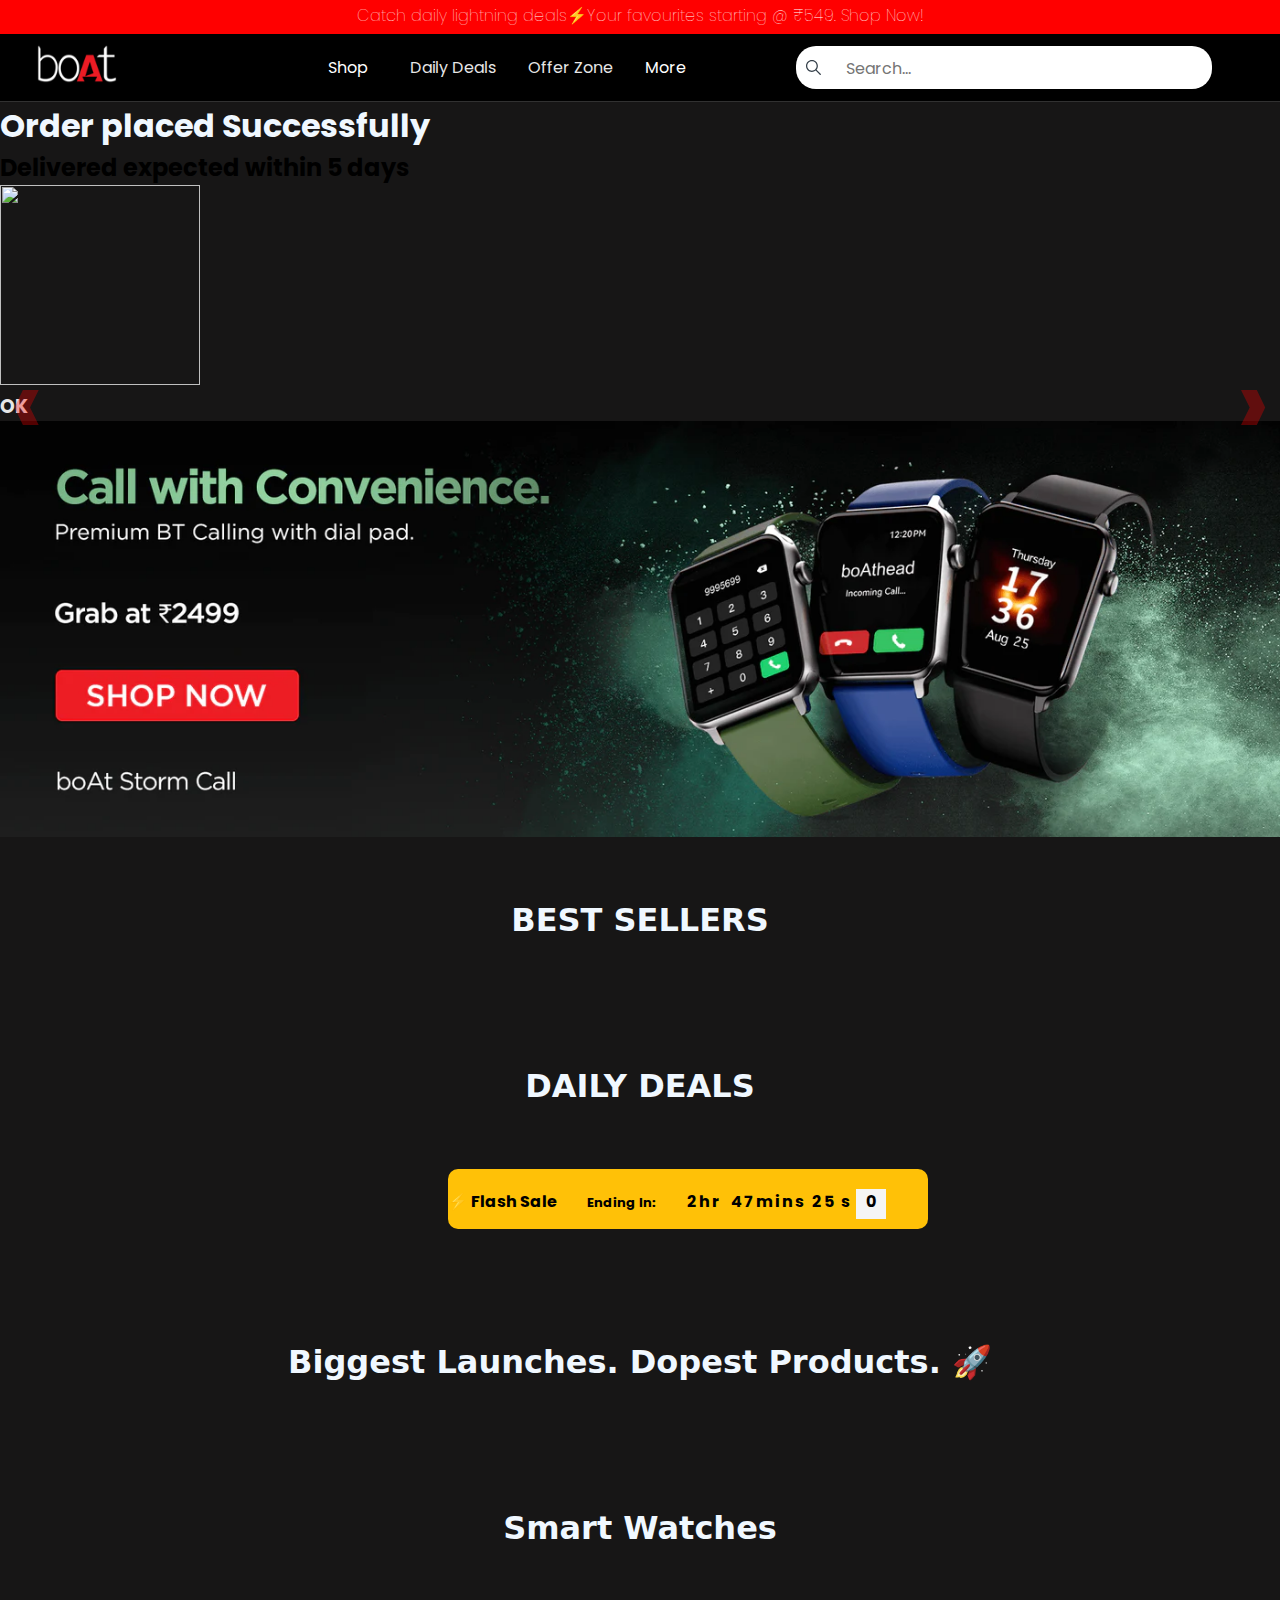
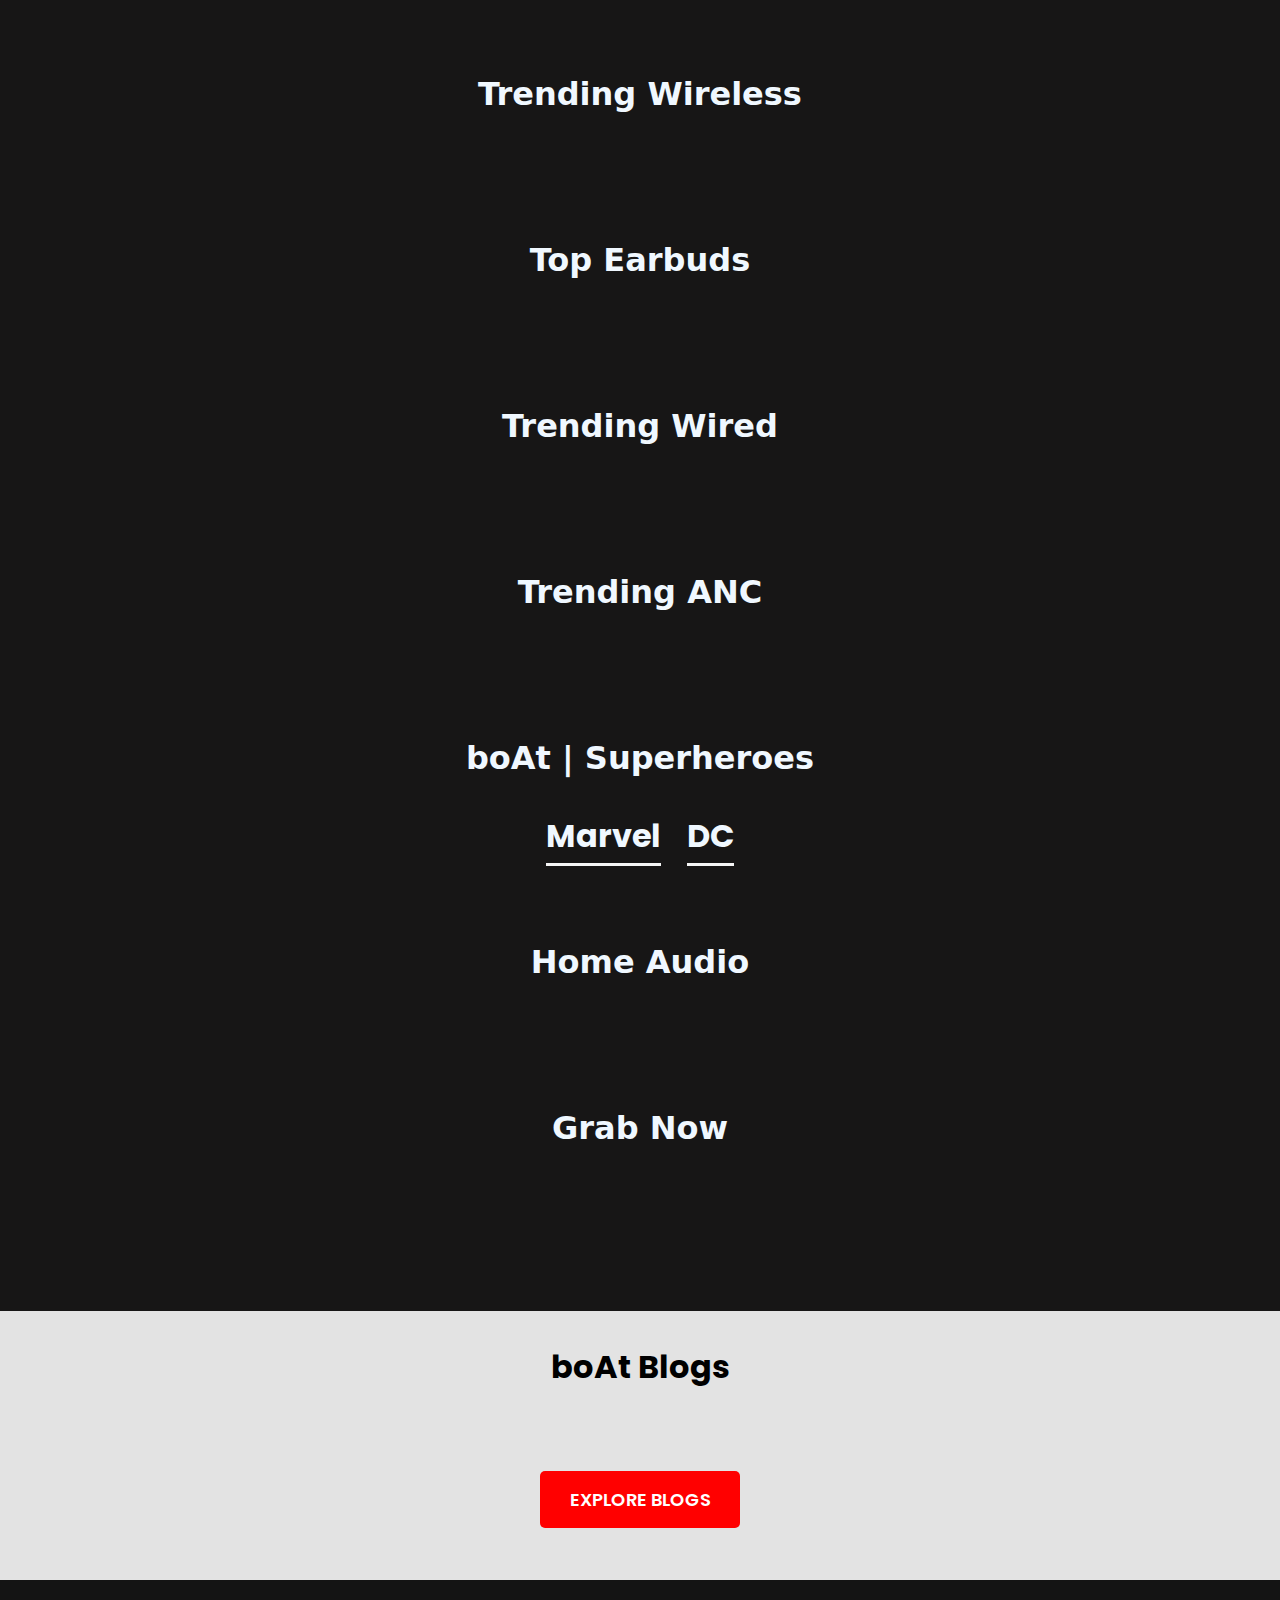
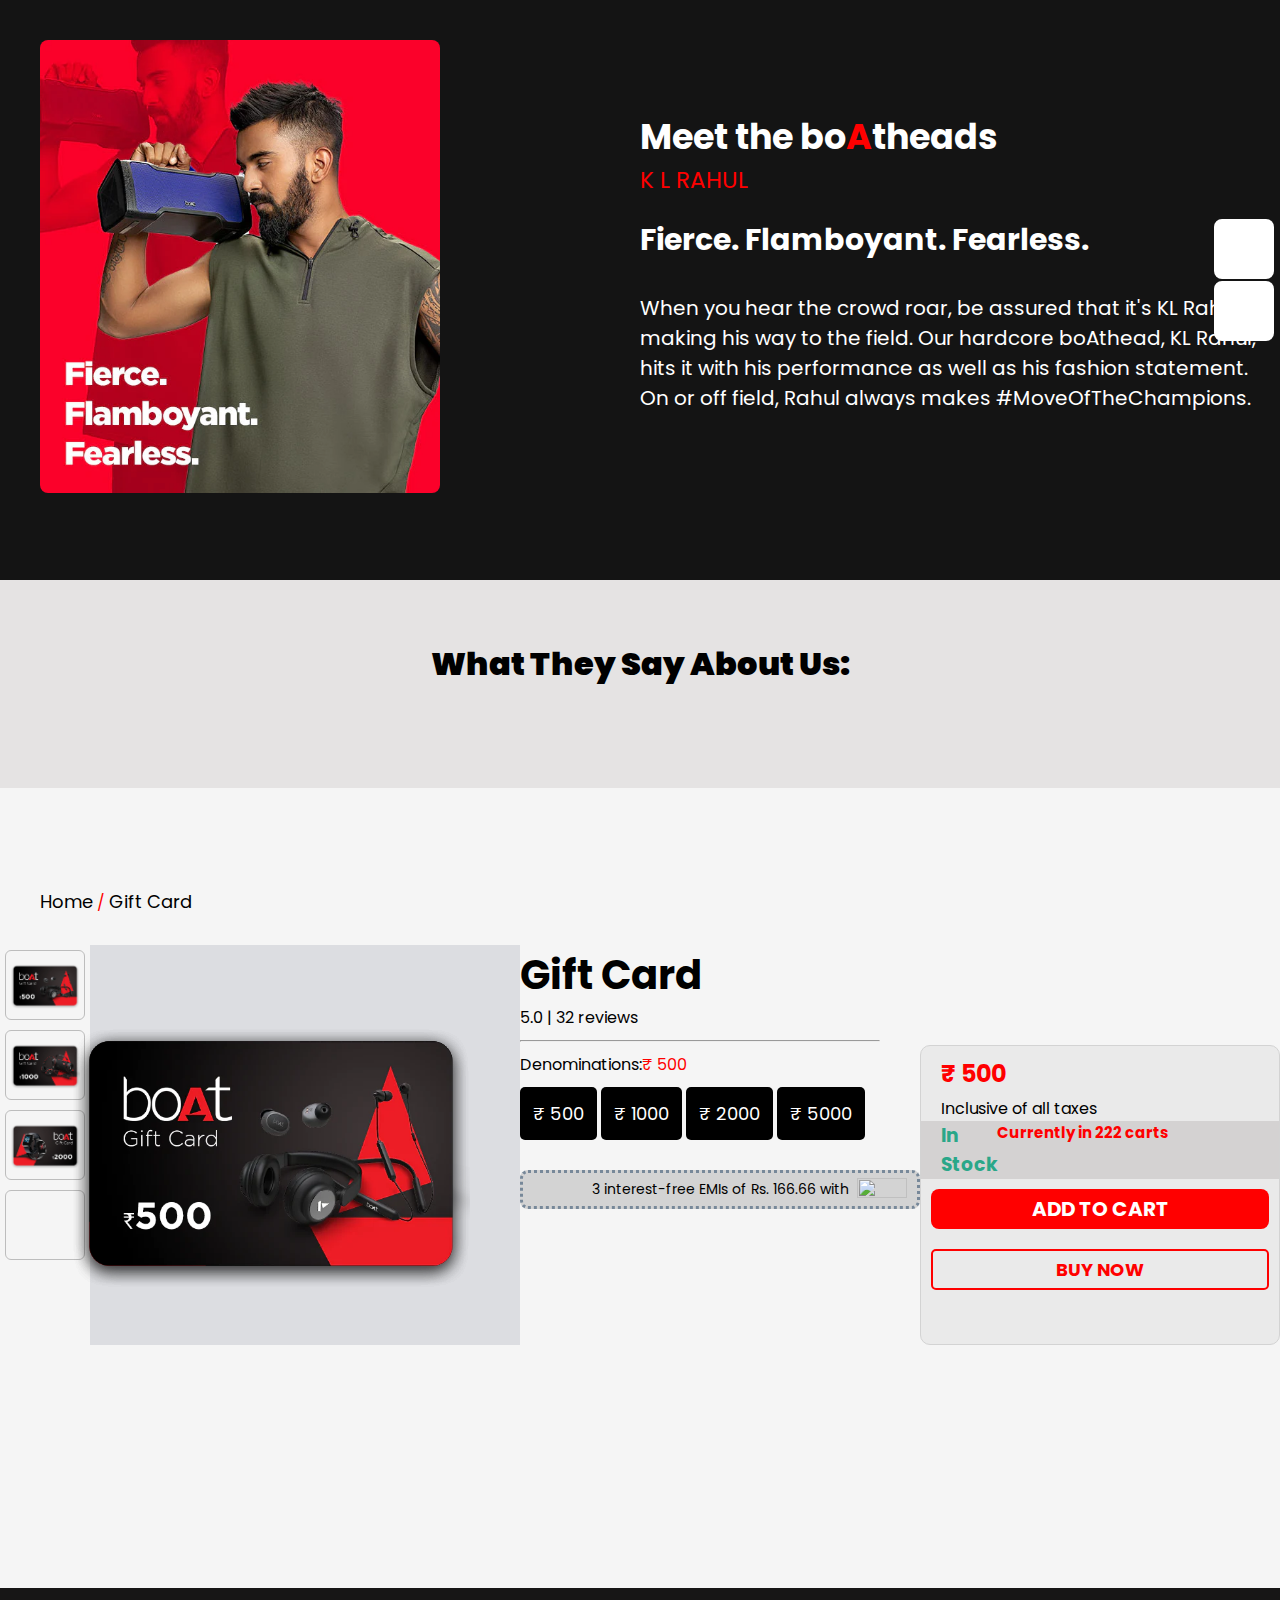
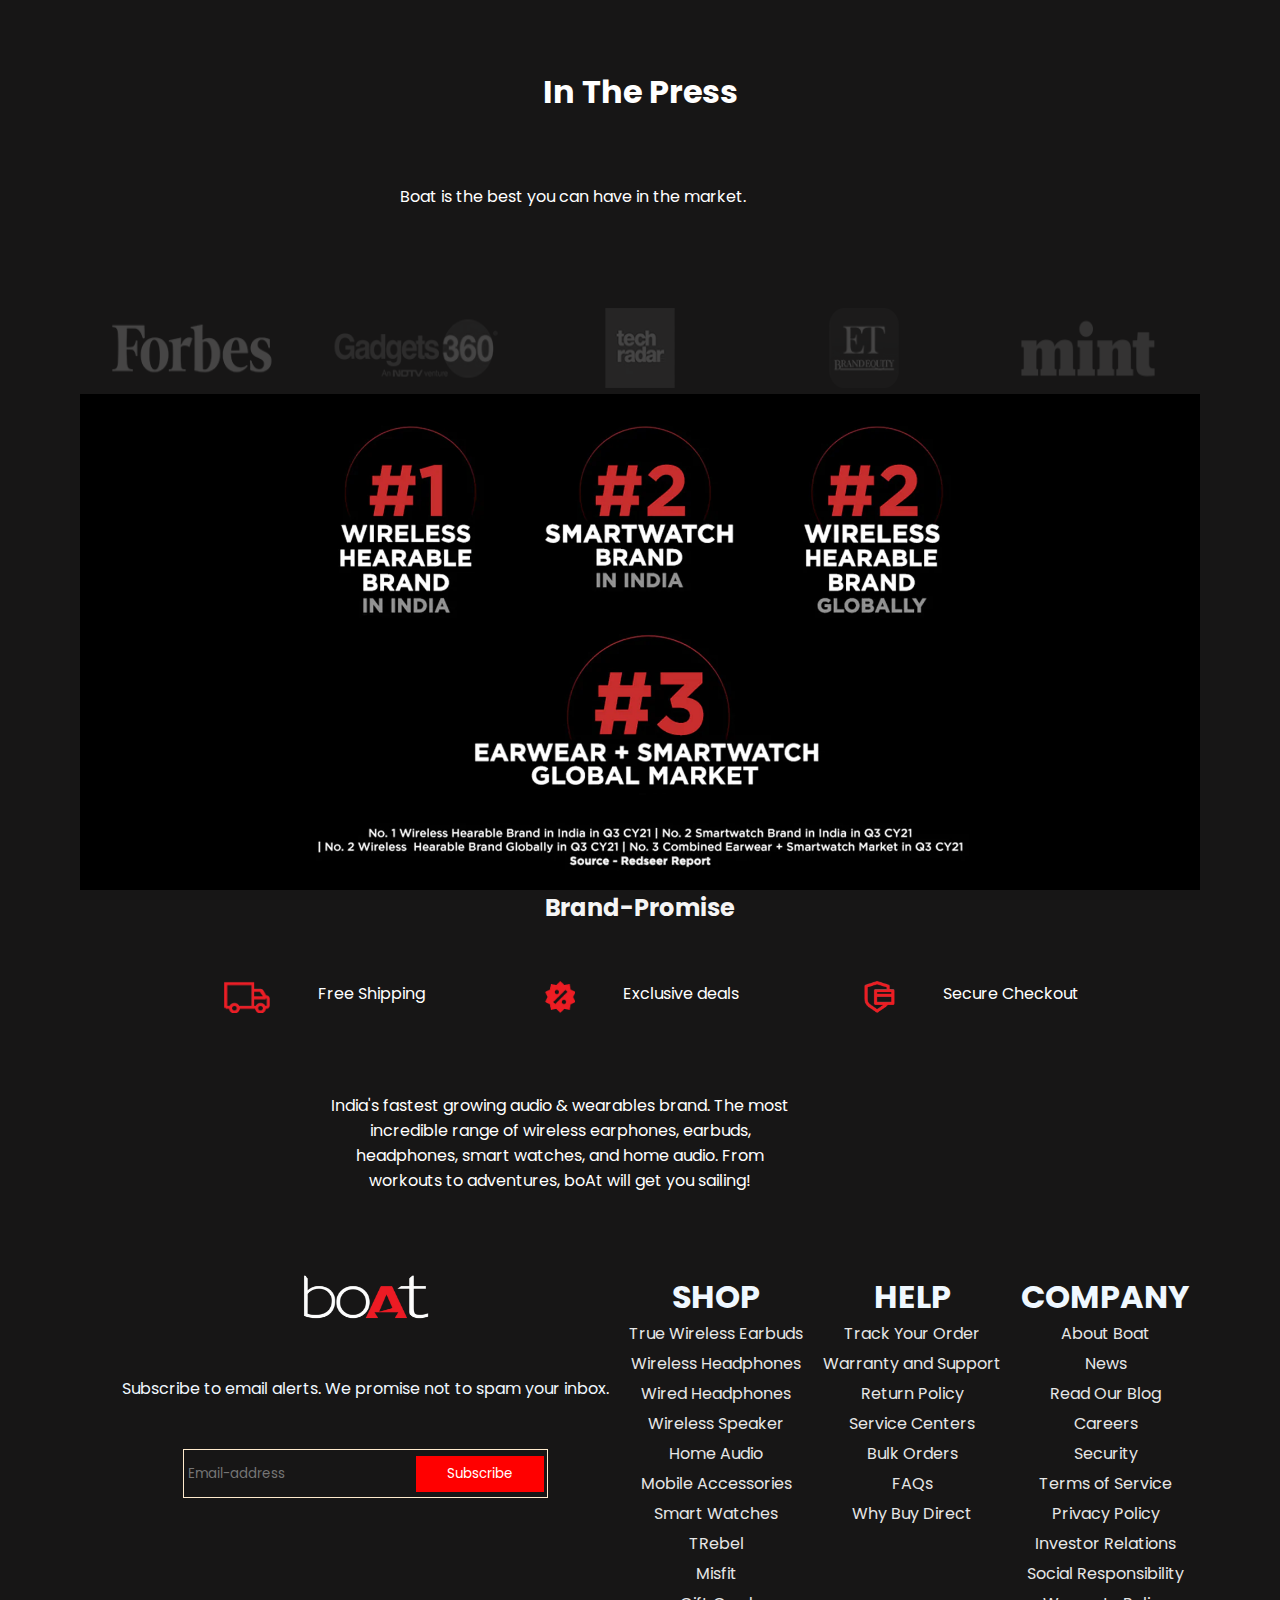
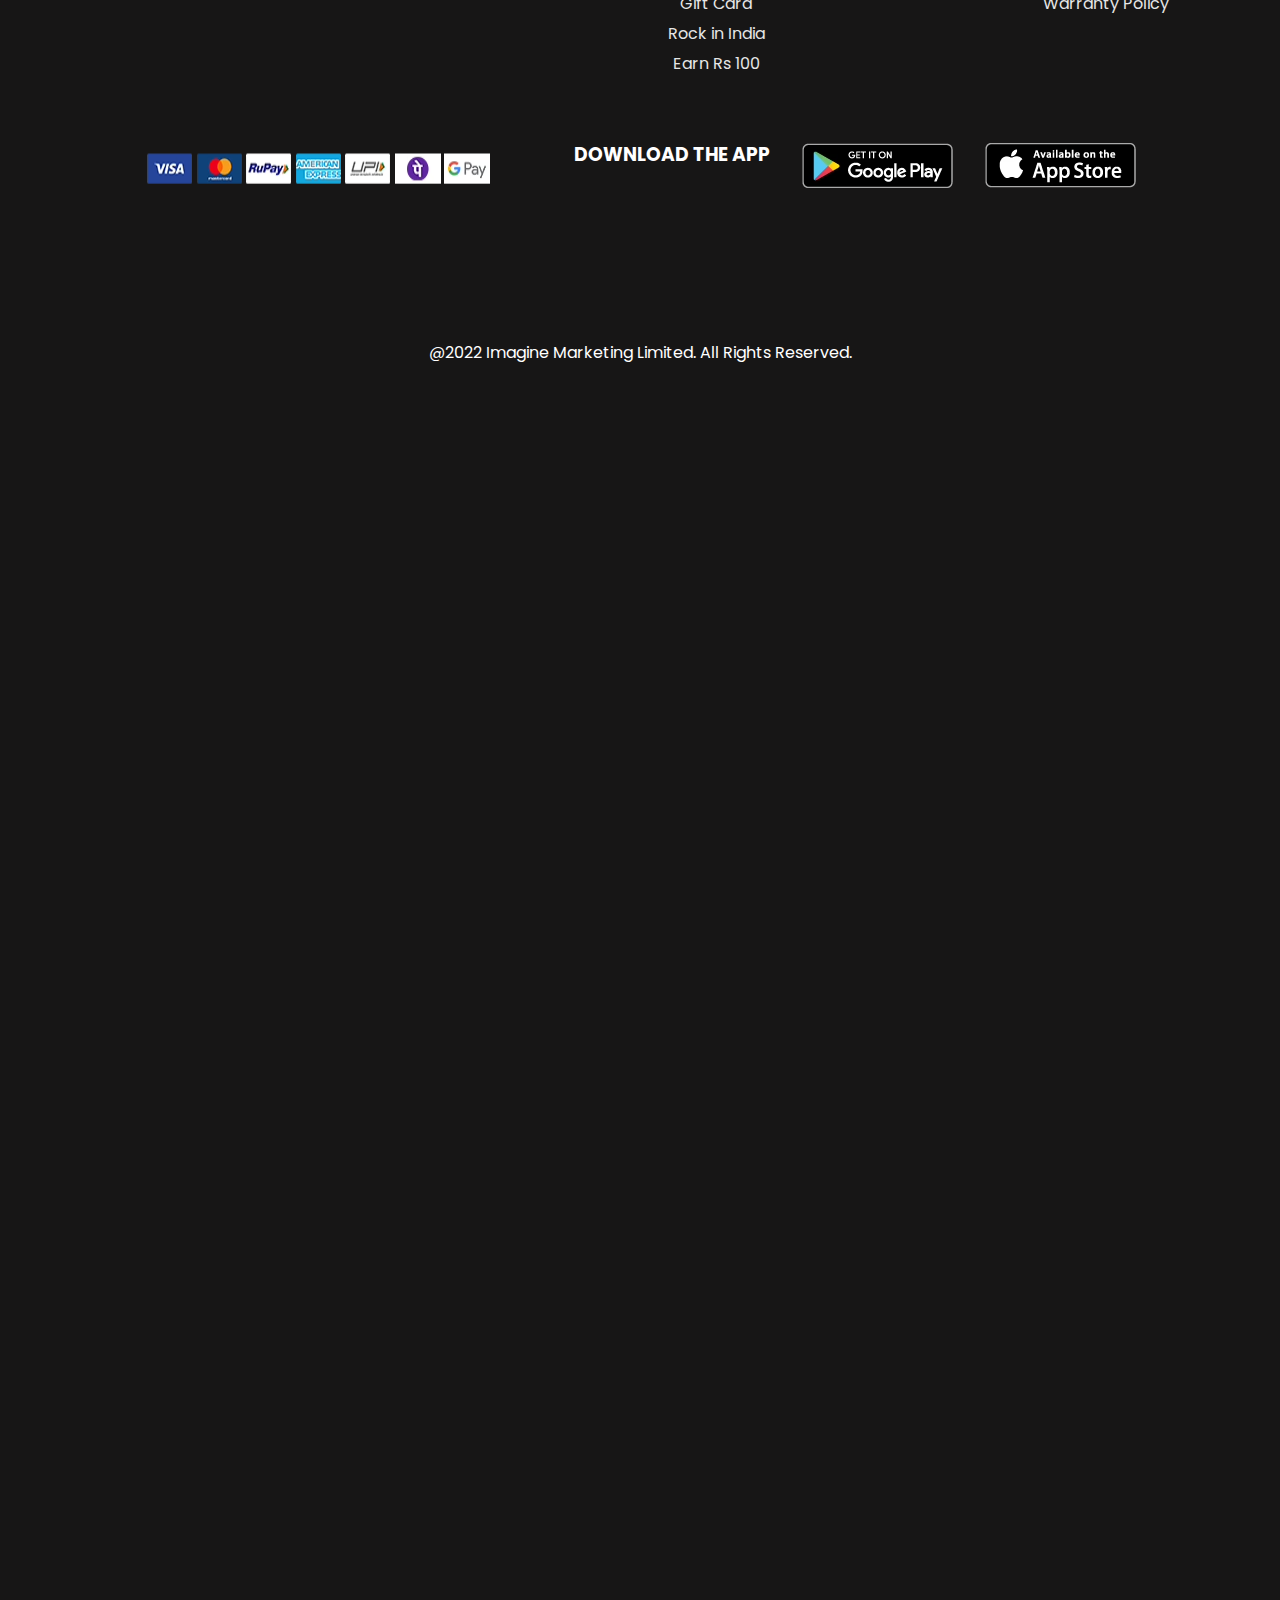
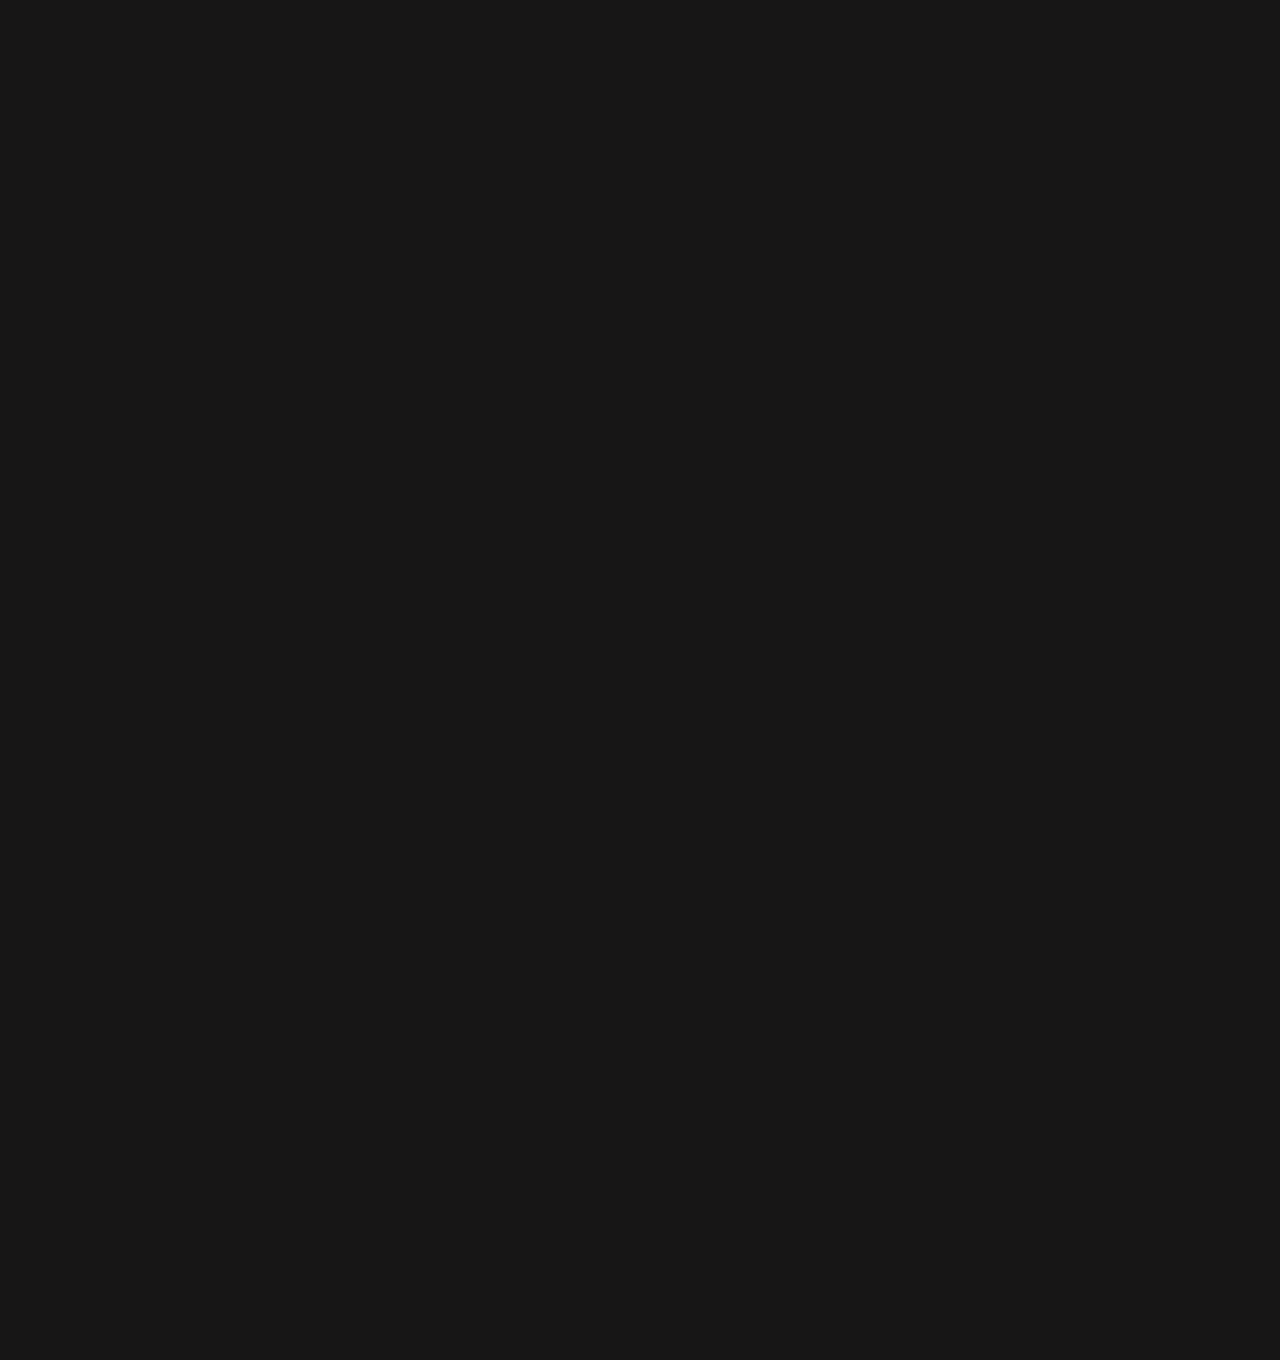
==== index.html @ 6415fdb8 "Some Styling and links added" ====
<!DOCTYPE html>
<html lang="en">
  <head>
    <meta charset="UTF-8" />
    <meta http-equiv="X-UA-Compatible" content="IE=edge" />
    <meta name="viewport" content="width=device-width, initial-scale=1.0" />
    <title>Document</title>
    <link
      rel="stylesheet"
      href="https://cdnjs.cloudflare.com/ajax/libs/animate.css/4.1.1/animate.min.css"
    />
    <link rel="stylesheet" href="./headers/header.css" />
    <link rel="stylesheet" href="/index.css" />
    <link rel="stylesheet" href="/body/style.css" />
    <link rel="stylesheet" href="/headers/Giftcard/giftcard.css">
    <link rel="stylesheet" href="./footer/style.css" />
    <link id="new_tab" href="/index1.html" />
    <link rel="stylesheet" href="./headers/searchbox.css">
    <script
      src="https://kit.fontawesome.com/6d08c22a70.js"
      crossorigin="anonymous"
    ></script>
    <script
      src="https://kit.fontawesome.com/d3f3344fc9.js"
      crossorigin="anonymous"
    ></script>
  </head>

  <body>
    <header>
   <button id="scroll_to_top_btn"><i class="fa-solid fa-arrow-up"></i></button>
      <div class="header_alert">
        <a href="">
          <p>
            Catch daily lightning deals⚡️Your favourites starting @ ₹549. Shop
            Now!
          </p>
        </a>
      </div>

      <div class="header_nav">
        <nav>
          <div class="header_nav-left" onmouseover="remove()">
            <a href=""
              ><img
                src="./header-images/Boat-Logo.avif"
                alt=""
                width="80"
                height="40"
            /></a>
          </div>
          <div class="header_nav-center">
            <ul>
              <li
                class="hover-underline-animation nav_shop"
                onmouseover="moreremove()"
              >
                Shop<i class="fa-solid fa-chevron-down"></i>
              </li>
              <li class="hover-underline-animation" onmouseover="remove()">
                <a href="">Daily Deals</a>
              </li>
              <li class="hover-underline-animation" onmouseover="remove()">
                <a href="">Offer Zone</a>
              </li>
              <li
                class="hover-underline-animation nav_more"
                onmouseover="shopremove()"
              >
                More<i class="fa-solid fa-chevron-down"></i>
                <div class="more_dropdown">
                  <ul>
                    <li><a href="">Gifting</a></li>
                    <li><a href="">Do What Floats Your boAt</a></li>
                    <li><a href="">Blogs</a></li>
                    <li><a href="">Meet the boAtheads</a></li>
                    <li><a href="">Coperate Orders</a></li>
                    <li><a href="">Earn Rs.100</a></li>
                    <li><a href="">Careers</a></li>
                    <li><a href="">Social Responsibility</a></li>
                  </ul>
                </div>
              </li>
            </ul>
            <div class="shop_show">
              <div class="shop-content">
                <a href=""
                  ><img src="./header-images/shop-drop1.webp" alt=""
                /></a>
                <a href=""
                  ><img src="./header-images/shop-drop2.webp" alt=""
                /></a>
                <a href=""
                  ><img src="./header-images/shop-drop3.webp" alt=""
                /></a>
                <a href=""
                  ><img src="./header-images/shop-drop4.webp" alt=""
                /></a>
                <a href=""
                  ><img src="./header-images/shop-drop5.webp" alt=""
                /></a>
                <a href=""
                  ><img src="./header-images/shop-drop6.webp" alt=""
                /></a>
                <a href=""
                  ><img src="./header-images/shop-drop12.webp" alt=""
                /></a>
                <a href=""
                  ><img src="./header-images/shop-drop8.webp" alt=""
                /></a>
                <a href=""
                  ><img src="./header-images/shop-drop9.webp" alt=""
                /></a>
                <a href=""
                  ><img src="./header-images/shop-drop10.webp" alt=""
                /></a>
                <a href=""
                  ><img src="./header-images/shop-drop11.webp" alt=""
                /></a>
                <button>Login</button>
              </div>
              <a href=""><i class="fa-solid fa-gift"></i></a>
              <i class="fa-solid fa-cart-shopping cart1"></i>
            </div>
          </div>
          <div class="header_nav-right" onmouseover="remove()">
            <input class="header-input" type="search" placeholder="Search..." />

            <i class="fa-solid fa-user logadd"></i>
            <div class="login">
              <div class="toplogin">
                <h4>Hi boAthead!</h4>
                <h3 class="cross">✖</h3>
              </div>

              <button class="btn_login">Login</button>
            </div>
            <a href="#gift_card_section"><i class="fa-solid fa-gift"></i></a>
            <i class="fa-solid fa-cart-shopping cart"></i>
          </div>
        </nav>
      </div>
      <aside class="right_aside">
        <div class="cart_top">
          <h3>Your Cart (<span class="updateCart">0</span>  Items)</h3>
          <div class="cart_close">✖</div>
        </div>
        <div class="cart_top2">
          <h6>
            Free Shipping sitewide | <span>Cash On Delivery</span> available for
            order value upto <span>₹3000</span>
          </h6>
        </div>
        <div class="cart_main">
          <div class="empty">
            <h5>Your cart is empty</h5>
            <button class="strtbtn">START SHOPPING</button>
          </div>
          
        </div>
        <div class="cart_bottom">
          <div class="cart_bottom1">
            <h5>Shipping fee</h5>
            <h5>Free</h5>
          </div>
          <div class="cart_bottom2">
            <h5>Subtotal</h5>
            <h5 class="subtotal">0</h5>
          </div>
          <div class="checkyy">
            CHECKOUT
          </div>
        </div>
      </aside>

      <aside class="left_aside">
        <div class="bar_close">✖</div>
        <div class="top">
          <div class="btn_headers">
            <div class="lists">Categories</div>
            <div class="menu">Menu</div>
          </div>
          <div class="lists_link">
            <a href=""><img src="./header-images/shop-drop1.webp" alt="" /></a>
            <a href=""><img src="./header-images/shop-drop2.webp" alt="" /></a>
            <a href=""><img src="./header-images/shop-drop3.webp" alt="" /></a>
            <a href=""><img src="./header-images/shop-drop4.webp" alt="" /></a>
            <a href=""><img src="./header-images/shop-drop5.webp" alt="" /></a>
            <a href=""><img src="./header-images/shop-drop6.webp" alt="" /></a>
            <a href=""><img src="./header-images/shop-drop12.webp" alt="" /></a>
            <a href=""><img src="./header-images/shop-drop8.webp" alt="" /></a>
            <a href=""><img src="./header-images/shop-drop9.webp" alt="" /></a>
            <a href=""><img src="./header-images/shop-drop10.webp" alt="" /></a>
            <a href=""><img src="./header-images/shop-drop11.webp" alt="" /></a>
          </div>
          <div class="menu_link">
            <a href="">
              <h3>Track Your Order</h3>
            </a>
            <a href="">
              <h3>Daily Deals</h3>
            </a>

            <div class="more1">
              <h3 style="color: white">
                More
                <i class="fa-solid fa-plus moreicon" style="color: white"></i>
                <ul class="moreplus">
                  <li><a href="">Gifting</a></li>
                  <li><a href="">Do What Floats Your boAt</a></li>
                  <li><a href="">Blogs</a></li>
                  <li><a href="">Meet the boAtheads</a></li>
                  <li><a href="">Coperate Orders</a></li>
                  <li><a href="">Earn Rs.100</a></li>
                  <li><a href="">Careers</a></li>
                  <li><a href="">Social Responsibility</a></li>
                </ul>
              </h3>
            </div>
            <a href="">
              <h3>Account</h3>
            </a>
          </div>
        </div>
        <div class="bottom">
          <a href=""><i class="fa-brands fa-facebook-f"></i></a>
          <a href=""> <i class="fa-brands fa-twitter"></i></a>
          <a href=""> <i class="fa-brands fa-instagram"></i></a>
          <a href=""><i class="fa-brands fa-youtube"></i></a>
          <a href=""><i class="fa-brands fa-linkedin-in"></i></a>
        </div>
      </aside>
      <div class="header_nav1">
        <nav>
          <div class="header_nav1-left">
            <i class="fa-solid fa-bars bar"></i>
          </div>
          <div class="header_nav1-middle">
            <a href="" onmouseover="moreremove()"
              ><img
                src="./header-images/Boat-Logo.avif"
                alt=""
                width="80"
                height="40"
            /></a>
          </div>
          <div class="header_nav1-right">
            <i class="fa-solid fa-user logadd3"></i>
            <div class="login3">
              <div class="toplogin3">
                <h4>Hi boAthead!</h4>
                <h3 class="cross3">✖</h3>
              </div>
              <button>Login</button>
            </div>
            <a href=""><i class="fa-solid fa-gift"></i></a>
            <i class="fa-solid fa-cart-shopping cart5"></i>
          </div>
        </nav>
        <input class="header-input1" type="search" placeholder="Search..." />
      </div>
      <aside class="right_aside">
        <div class="cart_top">
          <h3>Your Cart (Cart)</h3>
          <div class="cart_close">✖</div>
        </div>
        <div class="cart_top2">
          <h6>
            Free Shipping sitewide | <span>Cash On Delivery</span> available for
            order value upto <span>₹3000</span>
          </h6>
        </div>
        <div class="cart_main">
          <h5>Your cart is empty</h5>
          <button class="strtbtn">START SHOPPING</button>
        </div>
        <div class="cart_bottom">
          <div class="cart_bottom1">
            <h5>Shipping fee</h5>
            <h5>Free</h5>
          </div>
          <div class="cart_bottom2">
            <h5>Subtotal</h5>
            <h5 class="subtotal"></h5>
          </div>
        </div>
      </aside>
      <div class="payment_Checkout">
        <div class="payment_Checkout_top">
          <div class="payment_Checkout_top1">
            <h4>boAt</h4>
            <h4 class="closyy">x</h4>
          </div>
          <div class="payment_Checkout_top2_1">
            <h4 style="color: rgb(0, 187, 255) ;">Orders  Summary</h4>
            <h4>>>>>>></h4>
            <h4 class="addressy">Address  & Payments</h4>
          </div>
          <div class="payment_Checkout_top2_2">
            <h4 class="summaryy">Orders  Summary</h4>
            <h4>>>>>>></h4>
            <h4 style="color: rgb(0, 187, 255) ;">Address  & Payments</h4>
          </div>
          <!-- <div class="payment_Checkout_top2_3">
            <h4>Summary</h4>
            <h4>>>>>>></h4>
            <h4>Address</h4>
            <h4>>>>>>></h4>
            <h4 style="color: rgb(0, 187, 255) ;">Payments</h4>
          </div> -->
        </div>
        <div class="payment_Checkout_middle1">
          <div class="contact_details">
    
    
            <i class="fa-regular fa-user"> </i>
            <h4>Contact Details</h4>
    
            <input type="tel" placeholder="Mobile Number*">
            <input type="email" placeholder="E-mail*">
    
          </div>
          <div class="cart_items">
    
          </div>
        </div>
        <div class="payment_Checkout_middle2">
          <div class="address_details">
    
    
            <i class="fa-solid fa-location-dot"></i>
            <h4>Delivery Address</h4>
    
            <input type="text" placeholder="Full Name*">
            <input type="number" placeholder="House No* / Apartment*">
            <input type="text" placeholder="Area,Colony,Street* / Sector*">
            <input type="text" placeholder="City*">
            <input type="text" placeholder="State*">
            <input type="number" placeholder="Pincode*">
    
          </div>
          <div>
            <input type="checkbox">
            <label>Billing address same as delivery address</label>
          </div>
          <div>
            <input type="checkbox">
            <label>Save address</label>
          </div>
          <input type="radio" name="delivery">
          <label for="home"><i class="fa-solid fa-house-user"></i>Home</label>
          <input type="radio" name="delivery">
          <label for="office"><i class="fa-solid fa-briefcase"></i>Office</label>
          <input type="radio" name="delivery">
          <label for="others"> <i class="fa-solid fa-location-dot"></i>Others</label>
    
        
        <div class="payment_Checkout_middle3">
          <i class="fa-solid fa-cash-register"></i>
          <h4>Payment</h4>
          <div class="paaaay">
            <input type="radio" name="pay">
            <img src="./header-images/upi-icon.webp" alt="">
            <h4>UPI</h4>
          </div>
    
          <div class="paaaay">
            <input type="radio" name="pay"><img src="./header-images/card.png" alt="">
            <h4>Card</h4>
          </div>
          <div class="paaaay"><input type="radio" name="pay"><img src="./header-images/net-banking.jpg" alt="">
            <h4>Net Banking</h4>
          </div>
          <div class="paaaay"><input type="radio" name="pay"><img src="./header-images/wallet.png" alt="">
            <h4>Wallet</h4>
          </div>
          <div class="paaaay"><input type="radio" name="pay"><img src="./header-images/EMI.png" alt="">
            <h4>EMI</h4>
          </div>
          <div class="paaaay"><input type="radio" name="pay"><img src="./header-images/paylater.png" alt="">
            <h4>Pay-Later</h4>
          </div>
          <div class="paaaay"><input type="radio" name="pay"><img src="./header-images/cashondelivery.png" alt="">
            <h4> COD</h4>
          </div>
    
        </div>
      </div>
        <div class="payment_Checkout_bottom">
          <h5 class="checkout_subtotal">0</h5>
          <h5 class="payment_Checkout_bottom_btn">CONTINUE</h5>
          <h5 class="payment_Checkout_bottom_paybtn">PAY</h5>
        </div>
      </div>
      <div class="payout">
        <h1>Order placed Successfully</h1>
        <h2>Delivered expected within 5 days</h2>
        <img src="./header-images/Order-Received-List-Detail-512.webp" alt="" width="200px" height="200px">
        <h3 class="clearStorage"><a href="./index.html">OK</a></h3>
      </div>
        <!-- ============================================================================= -->


      <!-- <div class="search_popup" style="overflow-y: scroll;"> -->
        <div class="search_popup"  style="overflow-y: scroll;">

        <input  class="search_popup-input" type="text">
      
        <button class="search-search-button">Search</button>
        <button class="search_pop-close">X</button>
        <div class="search_popup"></div>
    
        <div class="div1-search"></div>

        <script>
          
          let search = document.querySelector(".search_popup-input")
          let buttonSSearch = document.querySelector(".search-search-button")
          let divvv = document.querySelector(".div1-search")
          let closebutton= document.querySelector(".closebutton-searchbar")
          
          buttonSSearch.addEventListener("click", () => {
              divvv.innerHTML =""
              fetch("http://localhost:3333/boat/Products", {
                  method: "POST", // or 'PUT'
                  headers: {
                      "Content-Type": "application/json",
                  },
              })
                  .then((response) => response.json())
                  .then((data) => {
                      for (let i = 0; i < data.length; i++) {
                          let datas = data.filter((result) => {
                              if (result.productName.includes(search.value)) {
        
                               let html =`
                                  <div class="main-searchbox">
                 <div class="best-seller-div-search">
                  <div class="wrapper-of-best-seller-images-search">
                  
                  <img class="best-seller-image-front-search" src="${
                   result.productImages[0]
                 }  alt="">
                
            </div><div class="inside-best-seller-search"> <h3 class="productname-search" >${result.productName}</h3></a> 
                <p class="icon-para-search"><i class="fa-solid fa-star" style="color:red;"></i>
                  ${result.rating} -${result.noOfReviews} reviews</p>
                <div class="price-and-discount-search">
                    <h5 class = "current-price-search">${result.price} </h5>
                    <p class="earlier-price-search">₹${result.originalPrice}</p>
                </div>
                <p class="save-money-search">You Save: ₹ ${result.originalPrice - result.price} (${result.offer}%)</p>
            </div>
            </div>
            </div>   `
            divvv.innerHTML +=html
                              }
                          })
                          
                      }
                  })
          })
        </script>

        <!-- ============================================================================ -->




      </div>
      <div class="collections" onmouseover="shopremove()">
        <h2>Collections</h2>

        <a href=""><img src="./header-images/shop-drop1.webp" alt="" /></a>
        <a href=""><img src="./header-images/shop-drop2.webp" alt="" /></a>
        <a href=""><img src="./header-images/shop-drop3.webp" alt="" /></a>
        <a href=""><img src="./header-images/shop-drop4.webp" alt="" /></a>
        <a href=""><img src="./header-images/shop-drop5.webp" alt="" /></a>
        <a href=""><img src="./header-images/shop-drop6.webp" alt="" /></a>
        <a href=""><img src="./header-images/shop-drop12.webp" alt="" /></a>
        <a href=""><img src="./header-images/shop-drop8.webp" alt="" /></a>
        <a href=""><img src="./header-images/shop-drop9.webp" alt="" /></a>
        <a href=""><img src="./header-images/shop-drop10.webp" alt="" /></a>
        <a href=""><img src="./header-images/shop-drop11.webp" alt="" /></a>
      </div>

      <div class="header_banner" onmouseover="remove()">
        <a href="">
          <img
            class="mySlides animate__animated animate__fadeIn"
            src="./header-images/banner-1.webp"
            style="width: 100%"
        /></a>
        <a href=""
          ><img
            class="mySlides animate__animated animate__fadeIn"
            src="./header-images/banner-2.gif"
            style="width: 100%"
        /></a>
        <a href=""
          ><img
            class="mySlides animate__animated animate__fadeIn"
            src="./header-images/banner-3.webp"
            style="width: 100%"
        /></a>
        <a href=""
          ><img
            class="mySlides animate__animated animate__fadeIn"
            src="./header-images/banner-4.webp"
            style="width: 100%"
        /></a>

        <button class="btn-left" role="presentation" onclick="plusDivs(-1)">
          <span>‹</span>
        </button>
        <button class="btn-right" role="presentation" onclick="plusDivs(1)">
          <span>›</span>
        </button>
      </div>

      <main class="mainSection" onmouseover="remove()">
        <section class="section1">
          <h3 class="heading-of-carousels">BEST SELLERS</h3>
         
          <div readonly class="best_sellers">
       
         
          <div class="curoselBtn1 carosel_flex">
            <button class="carosel_left1"><i class="fa-solid fa-arrow-left"></i></button>
          <button class="carosel_right1"><i class="fa-solid fa-arrow-right"></i></button>
          </div>
        </div>
          
        </section>
        <section>
         
          <h3 class="heading-of-carousels">DAILY DEALS</h3>
           <!-- ----------------------------------------------- -->
         <section class="section-center-timer">
          <h4 class="flash-sale-heading">⚡️ Flash Sale </h4>
      
          <div class="wrapper-of-timer">
            <h2 class="heading-of-ending-in">Ending In:</h2>
            <div class="flash-sale-end-format">
              <h4 class="hours-of-timer">34</h4>
            </div>
        
            <div class="flash-sale-end-format">
              <h4 class="hours-of-timer">34</h4>
            </div>
        
            <div class="flash-sale-end-format">
              <h4 class="hours-of-timer">34</h4>
            </div>
        
            <div class="flash-sale-end-format">
              <h4 class="hours-of-timer-milisecond">34</h4>
            </div>
        
          </div>
        </section>
        <!-- ------------------------------------------------ -->
          <div readonly class="daily_deals"></div>
          <div class="curoselBtn2 carosel_flex">
            <button class="carosel_left2"><i class="fa-solid fa-arrow-left"></i></button>
          <button class="carosel_right2"><i class="fa-solid fa-arrow-right"></i></button>
        </section>
        
        <section>
          <h3 class="heading-of-carousels">
            Biggest Launches. Dopest Products. 🚀
          </h3>
          <div readonly class="biggest_launch"></div>
          <div class="curoselBtn3 carosel_flex">
            <button class="carosel_left3"><i class="fa-solid fa-arrow-left"></i></button>
          <button class="carosel_right3"><i class="fa-solid fa-arrow-right"></i></button>
        </section>
        <section>
          <h3 class="heading-of-carousels">Smart Watches</h3>
          <div readonly class="smart_watches"></div>
          <div class="curoselBtn4 carosel_flex">
            <button class="carosel_left4"><i class="fa-solid fa-arrow-left"></i></button>
          <button class="carosel_right4"><i class="fa-solid fa-arrow-right"></i></button>
        </section>
        <section>
          <h3 class="heading-of-carousels" id="trending_wireless_earphones">Trending Wireless</h3>
          <div readonly class="trending_wireless"></div>
          <div class="curoselBt5 carosel_flex">
            <button class="carosel_left5"><i class="fa-solid fa-arrow-left"></i></button>
          <button class="carosel_right5"><i class="fa-solid fa-arrow-right"></i></button>
        </section>
        <section>
          <h3 class="heading-of-carousels" id="top_earbuds_amazing_product">Top Earbuds</h3>
          <div readonly class="top_earbuds"></div>
          <div class="curoselBtn6 carosel_flex">
            <button class="carosel_left6"><i class="fa-solid fa-arrow-left"></i></button>
          <button class="carosel_right6"><i class="fa-solid fa-arrow-right"></i></button>
        </section>

        <section>
          <h3 class="heading-of-carousels">Trending Wired</h3>
          <div readonly class="trending_wired"></div>
          <div class="curoselBtn7 carosel_flex">
            <button class="carosel_left7"><i class="fa-solid fa-arrow-left"></i></button>
          <button class="carosel_right7"><i class="fa-solid fa-arrow-right"></i></button>
        </section>
        <section>
          <h3 class="heading-of-carousels">Trending ANC</h3>
          <div readonly class="trending_anc"></div>
          <div class="curoselBtn8 carosel_flex">
            <button class="carosel_left8"><i class="fa-solid fa-arrow-left"></i></button>
          <button class="carosel_right8"><i class="fa-solid fa-arrow-right"></i></button>
        </section>
        <section>
          <h3 class="heading-of-carousels">boAt | Superheroes</h3>
          <div class="wrapper-of-superheros-header">
            <h1 readonly class="marvel-div">Marvel</h1>
            <h1 readonly class="dc-div">DC</h1>
          </div>

          <div class="dc"></div>
          <div class="curoselBt9 carosel_flex">
            <button class="carosel_left9"><i class="fa-solid fa-arrow-left"></i></button>
          <button class="carosel_right9"><i class="fa-solid fa-arrow-right"></i></button>
          <div class="marvel"></div>
          <div class="curoselBtn10 carosel_flex">
            <button class="carosel_left10"><i class="fa-solid fa-arrow-left"></i></button>
          <button class="carosel_right10"><i class="fa-solid fa-arrow-right"></i></button>
        </section>
        <section>
          <h3 class="heading-of-carousels" id="best_sound_home_audio">Home Audio</h3>
          <div readonly class="home_audio"></div>
          <div class="curoselBtn11 carosel_flex">
            <button class="carosel_left11"><i class="fa-solid fa-arrow-left"></i></button>
          <button class="carosel_right11"><i class="fa-solid fa-arrow-right"></i></button>
        </section>
        <section>
          <h3 class="heading-of-carousels">Grab Now</h3>
          <div readonly class="video-container"></div>
        </section>
        <!-- ------------------------------------------- -->
        <div class="boat_blogs_container">
          <!-- <div class="boat_blogs"> -->
          <h1 class="boat_blogs_heading">boAt Blogs</h1>
          <div class="boat_blogs_row"></div>
          <!-- </div> -->

          <div class="explore_blog_div">
            <button class="explore_blog_btn">EXPLORE BLOGS</button>
          </div>
        </div>
        <div class="main_">
          <div class="main_container_">
            <div class="container_">
              <div class="img_div_">
                <img src="/body/Images/Image1.webp" alt="KL_Rahul_img" />
              </div>
              <section class="section_content">
                <h1 class="content_heading1">
                  Meet the bo<span>A</span>theads
                </h1>
                <h2 class="underline"><i class="fa-solid fa-minus"></i></h2>
                <p class="actor_name">K L RAHUL</p>
                <h2 class="content_heading2">Fierce. Flamboyant. Fearless.</h2>
                <p class="content_para">
                  When you hear the crowd roar, be assured that it's KL Rahul
                  making his way to the field. Our hardcore boAthead, KL Rahul,
                  hits it with his performance as well as his fashion statement.
                  On or off field, Rahul always makes #MoveOfTheChampions.
                </p>
              </section>
            </div>
          </div>
          <div class="main_container_">
            <div class="container_">
              <div class="img_div_">
                <img src="/body/Images/Image_2.webp" alt="Rashmika_img" />
              </div>
              <section class="section_content">
                <h1 class="content_heading1">
                  Meet the bo<span>A</span>theads
                </h1>
                <h2 class="underline"><i class="fa-solid fa-minus"></i></h2>
                <p class="actor_name">RASHMIKA MANDANNA</p>
                <h2 class="content_heading2">Radiant. Rebel. Trailblazer.</h2>
                <p class="content_para">
                  The Queen of sass & hearts, Rashmika Mandanna is the newly
                  on-board boAthead. Do you know what our boAthead Rashmika &
                  boAt have in common? They both leave you speechless with their
                  mind-boggling performance.
                </p>
              </section>
            </div>
          </div>

          <div class="main_container_">
            <div class="container_">
              <div class="img_div_">
                <img src="/body/Images/Image3.webp" alt="Kiara_img" />
              </div>
              <section class="section_content">
                <h1 class="content_heading1">
                  Meet the bo<span>A</span>theads
                </h1>
                <h2 class="underline"><i class="fa-solid fa-minus"></i></h2>
                <p class="actor_name">KIARA ADVANI</p>
                <h2 class="content_heading2">Bold. Fashionista. Hustler.</h2>
                <p class="content_para">
                  A powerhouse who doesn’t believe in backing down - Kiara is a
                  fierce hustler. No wonder why Kiara is our passionate
                  boAthead. The hustler in her has gotten the whole film
                  industry on its toes. So rock your style as you hustle to the
                  top just like the boAt & Kiara way!
                </p>
              </section>
            </div>
          </div>

          <div class="main_container_">
            <div class="container_">
              <div class="img_div_">
                <img src="/body/Images/Image4.webp" alt="kartik_img" />
              </div>
              <section class="section_content">
                <h1 class="content_heading1">
                  Meet the bo<span>A</span>theads
                </h1>
                <h2 class="underline"><i class="fa-solid fa-minus"></i></h2>
                <p class="actor_name">KARTIK AARYAN</p>
                <h2 class="content_heading2">
                  Energetic. Charming. Free Spirit.
                </h2>
                <p class="content_para">
                  The cool & confident Kartik Aaryan adds a pinch of sass to the
                  boAthead tribe. His energetic aura suits the boAt vibe just
                  perfectly. So get ready to immerse yourself in surreal sound &
                  experience magic the boAt way!
                </p>
              </section>
            </div>
          </div>
          <button class="arrow_right">
            <i class="fa-solid fa-arrow-right"></i>
          </button>
          <button class="arrow_left">
            <i class="fa-solid fa-arrow-left"></i>
          </button>
        </div>
        <div class="what_they_say_about_us">
          <div class="below_section">
            <h1 class="heading_3">What They Say About Us:</h1>
            <div class="content_row"></div>
          </div>
        </div>

        <!-- ----------------------------------------------->

        <div class="maincontainer_ " style="overflow-x:hidden" id="gift_card_section">
          <div class="home_giftcard_btn_container">
                 <a href="/index.html"> <button class="home_btn">Home</button></a><span> /</span>
                 <a href="#"> <button class="giftcard_btn">Gift Card</button></a>
          </div>
              <div class="gift_card_container_row">
                  
                  <div class="vertical_img_container">
                      <div class="small_giftcard_img_containers1">
                          <img src="/body/Images/Gift-Card-500_612x.webp" class="gift_card_small_img" alt="">
                       </div>
                      <div class="small_giftcard_img_containers2">
                          <img src="/body/Images/Gift-Card-1000_612x.webp" class="gift_card_small_img" alt="">
                      </div>
                      <div class="small_giftcard_img_containers3">
                          <img src="/body/Images/Gift-Card-2000_612x.webp" class="gift_card_small_img" alt="">
                      </div>
                      <div class="small_giftcard_img_containers4">
                          <img src="/body/Images/Gift-Card-5000_612x.webp" class="gift_card_small_img" alt="">
                      </div>
                  </div>
                  <div class="single_img_container">
                      <img src="/body/Images/Gift-Card-5000_612x.webp" class="gift_card_big_img4" alt="">
                      <img src="/body/Images/Gift-Card-1000_612x.webp" class="gift_card_big_img2" alt="">
                      <img src="/body/Images/Gift-Card-2000_612x.webp" class="gift_card_big_img3" alt="">
                      <img src="/body/Images/Gift-Card-500_612x.webp" class="gift_card_big_img1" alt="">
                  </div>
  
                  <div class="gift_card_details_container">
                      <h2 class="gift_card_heading">Gift Card</h2>
                      <p class="rating_review_text"><i class="fa-solid fa-star"></i><i class="fa-solid fa-star"></i><i class="fa-solid fa-star"></i><i class="fa-solid fa-star"></i><i class="fa-solid fa-star"></i> 5.0 | 32 reviews <i class="fa-solid fa-check"></i> </p>
                      <hr>
                      <p class="denomination" style="color:black ;">Denominations: <span class="denomination_cost">₹ 500</span></p>
                      <button class="cost_btn_500">₹ 500</button>
                      <button class="cost_btn_1000">₹ 1000</button>
                      <button class="cost_btn_2000">₹ 2000</button>
                      <button class="cost_btn_5000">₹ 5000</button>
                      <div class="pop_up_btn_div">
                          <button class="pop_up_btn">3 interest-free EMIs of Rs. 166.66 with <img src="https://pl-widget.capitalfloat.com/assets/images/w369Light/w369Logo.svg" class="logo" alt=""></button>
                      </div>
                  </div>
                  <div class="add_to_cart_div">
                      <h2 class="cost_tag">₹ 500</h2>
                      <p class="inclusive_taxes_text">Inclusive of all taxes</p>
                      <div class="instock">
                          <h3 class="in_stock_text">In Stock<h3>
                          <p class="_carts">Currently in 222 carts</p>
                      </div>
                      <div class="counter_div">
  
                      </div>
                      <div class="add_to_cart_btnDiv">
                          <button class="add_to_cart_btn">ADD TO CART</button>
                          <button class="buy_now_btn">BUY NOW</button>
                      </div>
                  </div>
              </div>
  
        </div>
        <!-- ---------------------------------------- ---- -->
      </main>
      <footer onmouseover="remove()">
        <section class="second-last-section">
          <h1 class="head-1">In The Press</h1>
          <div class="quotes-of-news-div">
            <i id="hash" class="fa-solid fa-quote-left"></i>
            <p class="first-para">
              Boat is the best you can have in the market.
            </p>
            <i id="hash" class="fa-solid fa-quote-right"></i>
          </div>
          <div class="quotes-of-press">
            <div class="buttons-div">
              <button class="logo-item">
                <img
                  src="./Files/Forbes_1_641a219a-af36-45ee-8d3b-90ca148056c1_231x.webp"
                  class="logo-image-news"
                  alt=""
                />
              </button>
              <button class="logo-item">
                <img
                  src="./Files/gadgets360_1_6a0c2c78-109a-4cbc-be58-05b893a41d4a_231x.webp"
                  class="logo-image-news"
                  alt=""
                />
              </button>
              <button class="logo-item">
                <img
                  src="./Files/techradar_1_ba476d16-16de-4a29-baa2-537f33fc7f88_231x.webp"
                  class="logo-image-news"
                  alt=""
                />
              </button>

              <button class="logo-item">
                <img
                  src="./Files/ET_1_9f80aa59-c905-4886-b75f-5b96808f2903_231x.avif"
                  class="logo-image-news"
                  alt=""
                />
              </button>

              <button class="logo-item">
                <img
                  src="./Files/mint_0566185f-75d7-4819-a2a2-e2acc4535e78_231x.avif"
                  class="logo-image-news"
                  alt=""
                />
              </button>
            </div>
          </div>

          <div class="numbers-worldwide-div">
            <img
              class="numbers-worldwide"
              src="./Files/Boat bottom image.webp"
              alt=""
            />
          </div>
        </section>

        <div class="brand-promise">
          <h2 class="promise">Brand-Promise</h2>

          <div class="benifits">
            <div class="wrapper-ofpromise">
              <img
                src="./Files/group_186_3x_4616a7a4-8c24-4065-a237-54e3d574bb94.avif"
                class="image-of-benifits"
                alt=""
              />
              <p class="text-of-benifits">Free Shipping</p>
            </div>

            <div class="wrapper-ofpromise">
              <img
                src="./Files/vector_3x_50a1233e-95d9-4e18-9e8e-757b545e2c06.webp"
                class="image-of-benifits"
                alt=""
              />
              <p class="text-of-benifits">Exclusive deals</p>
            </div>

            <div class="wrapper-ofpromise">
              <img
                src="./Files/vector_2_2x_9d5071e2-154a-4f06-b660-9d0430a18248.avif"
                class="image-of-benifits"
                alt=""
              />
              <p class="text-of-benifits">Secure Checkout</p>
            </div>
          </div>
        </div>

        <div class="above-footer">
          <p class="boat-advertisement">
            India's fastest growing audio & wearables brand. The most incredible
            range of wireless earphones, earbuds, headphones, smart watches, and
            home audio. From workouts to adventures, boAt will get you sailing!
          </p>
        </div>

        <section class="below-brand-promise">
          <div class="subscribe-to-boat">
            <img
              class="boat-logo-section"
              src="./Files/Boat-Logo_200x.avif"
              alt=""
            />
            <div class="promise-not-to-spam">
              Subscribe to email alerts. We promise not to spam your inbox.
            </div>

            <div class="email-subscribe-box">
              <input
                type="email"
                placeholder="Email-address"
                name="email"
                id="email-box"
              />
              <button class="subscribe">Subscribe</button>
            </div>
            <div class="social-media-icons">
             <a href="https://www.facebook.com/boat.nirvana/" class="social-icon-footer"> <button class="social-icon">
              <i class="fa-brands fa-facebook"></i>
            </button></a>
             <a href="https://www.facebook.com/boat.nirvana/" class="social-icon-footer"> <button class="social-icon">
              <i class="fa-brands fa-twitter"></i>
            </button></a>
             <a href="https://www.facebook.com/boat.nirvana/" class="social-icon-footer"> <button class="social-icon">
              <i class="fa-brands fa-linkedin"></i>
            </button></a>
             <a href="https://www.facebook.com/boat.nirvana/" class="social-icon-footer"> <button class="social-icon">
              <i class="fa-brands fa-youtube"></i>
            </button></a>
             <a href="https://www.facebook.com/boat.nirvana/" class="social-icon-footer"> <button class="social-icon">
              <i class="fa-brands fa-instagram"></i>
            </button></a>

            </div>
          </div>

          <div class="shop-div">
            <h1>SHOP</h1>
            <div class="links-of-company">
              <a href="https://www.boat-lifestyle.com/collections/true-wireless-earbuds">True Wireless Earbuds</a>
              <a href="https://www.boat-lifestyle.com/collections/true-wireless-earbuds">Wireless Headphones</a>
              <a href="https://www.boat-lifestyle.com/collections/wired-headphones">Wired Headphones</a>
              <a href="https://www.boat-lifestyle.com/collections/true-wireless-earbuds">Wireless Speaker</a>
              <a href="https://www.boat-lifestyle.com/collections/home-audio">Home Audio</a>
              <a href="https://www.boat-lifestyle.com/collections/home-audio">Mobile Accessories</a>
              <a href="https://www.boat-lifestyle.com/collections/smart-watches">Smart Watches</a>
              <a href="https://www.boat-lifestyle.com/collections/true-wireless-earbuds">TRebel</a>
              <a href="https://www.boat-lifestyle.com/collections/true-wireless-earbuds">Misfit</a>
              <a href="https://www.boat-lifestyle.com/pages/earn-rewards-referring-friends?utm_source=referralprogram&utm_medium=referral_footer&utm_campaign=referralprogram">Gift Card</a>
              <a href="https://www.boat-lifestyle.com/collections/true-wireless-earbuds">Rock in India </a>
              <a href="https://www.boat-lifestyle.com/pages/earn-rewards-referring-friends?utm_source=referralprogram&utm_medium=referral_footer&utm_campaign=referralprogram">Earn Rs 100</a>
            </div>
          </div>

          <div class="help-div">
            <h1>HELP</h1>
            <div class="links-of-company">
              <a href="https://dtc.boat-lifestyle.com/track">Track Your Order</a>
              <a href="https://www.boat-lifestyle.com/pages/frequently-asked-questions">Warranty and Support</a>
              <a href="https://www.boat-lifestyle.com/pages/return-policy">Return Policy</a>
              <a href="https://www.boat-lifestyle.com/pages/service-center-list">Service Centers</a>
              <a href="https://www.boat-lifestyle.com/pages/service-center-list">Bulk Orders</a>
              <a href="https://www.boat-lifestyle.com/pages/frequently-asked-questions">FAQs</a>
              <a href="https://www.boat-lifestyle.com/pages/frequently-asked-questions">Why Buy Direct</a>
            </div>
          </div>

          <div class="company-info-div">
            <h1>COMPANY</h1>
            <div class="links-of-company">
              <a href="https://www.boat-lifestyle.com/pages/who-are-we">About Boat</a>
              <a href="https://www.boat-lifestyle.com/pages/who-are-we">News</a>
              <a href="https://www.boat-lifestyle.com/pages/who-are-we">Read Our Blog</a>
              <a href="https://www.boat-lifestyle.com/pages/who-are-we">Careers</a>
              <a href="https://www.boat-lifestyle.com/pages/who-are-we">Security</a>
              <a href="https://www.boat-lifestyle.com/pages/who-are-we">Terms of Service</a>
              <a href="https://www.boat-lifestyle.com/pages/privacy-policy">Privacy Policy</a>
              <a href="https://www.boat-lifestyle.com/pages/privacy-policy">Investor Relations</a>
              <a href="https://www.boat-lifestyle.com/pages/privacy-policy">Social Responsibility</a>
              <a href="https://www.boat-lifestyle.com/pages/privacy-policy">Warranty Policy</a>
            </div>
          </div>
        </section>

        <section class="bottom-above-footer">
          <img src="./Files/payment.avif" alt="" />

          <div class="get-app-on">
            <h3>DOWNLOAD THE APP</h3>

            <button class="google-play-store">
              <img src="./Files/google-play.avif" alt="" />
            </button>

            <button class="app-store">
              <img src="./Files/app-store.avif" alt="" />
            </button>
          </div>
        </section>

        <footer>@2022 Imagine Marketing Limited. All Rights Reserved.</footer>
      </footer>
    </header>
    <script src="./headers/header.js"></script>
    <script src="./index.js"></script>
    <script src="/body/body.js"></script>
    <script src="/headers/Giftcard/giftcard.js"></script>
    <script src="./footer/script.js"></script>
    <script src="./cart.js"></script>
  </body>
</html>
---- headers/header.css ----
/* <<<<<<<<<<<<<<<<<<<<<Global>>>>>>>>>>>>>>>>>>>>>>>>>>>>>>>>>>> */
@import url("https://fonts.googleapis.com/css2?family=Poppins:wght@200&display=swap");
* {
  padding: 0;
  margin: 0;
  box-sizing: border-box;
  font-family: "Poppins", sans-serif;
}
body {
  background-color: rgb(23, 22, 22) !important;
}
a {
  text-decoration: none ;
  color: white;
}
i {
  color: white;
  cursor: pointer;
}

/* <<<<<<<<<<<<<<<<<<<<<<<Header>>>>>>>>>>>>>>>>>>>>>>>>>>>>>>>>>> */

.header_alert {
  
  padding: 0.2% 0 0.5% 0;
  text-align: center ;
  background-color: rgb(255, 0, 0);
}
.header_alert p{
  width: 100%;
  display: flex;
  justify-content: center;
}
.header_alert > a {
  color: white;
  font-weight: lighter;
  font-size: medium;
}
.header_nav{
  position: sticky;
  background-color: #000000;
  width: 100%;
 z-index: 10000;
  top: 0;
  border-bottom: 0.1px solid rgb(49, 49, 49);
}

.header_nav > nav {
  height: 4.2rem;
  display: grid;
  grid-template-columns: 0.5fr 1fr 1fr;
  justify-items: center;
  align-items: center;
  color: white;
  background-color: black;
}
.header_nav-left {
  margin: 0 60% 0 20%;
}
.header_nav-center > ul {
  display: flex;
  flex-wrap: wrap;
  list-style: none;
  cursor: pointer;
}
.header_nav-center ul > li {
  margin: 0 1rem;
}
li i {
  margin: 0 0 0 10px;
}
.hover-underline-animation {
  display: inline-block;
  position: relative;
  color: #ffffff;
}

.hover-underline-animation:after {
  content: "";
  position: absolute;
  width: 100%;
  transform: scaleX(0);
  height: 1px;
  top: 22px;
  left: 0;
  background-color: #ffffff;
  transform-origin: bottom right;
  transition: transform 0.25s ease-out;
}

.hover-underline-animation:hover:after {
  transform: scaleX(1);
  transform-origin: bottom left;
}
a:hover{
  color: white !important;
}

.header-input {
  background-image: url(./header-images/download.svg);
  background-repeat: no-repeat;
  background-size: 15px 15px;
  background-position: 10px;
  border-radius: 20px;
  border: none;
  line-height: 30px;
  padding: 8px 50px 5px 50px;
  font-size: medium;
}
.header-input-display {
  display: none;
}
.header_nav-right > i {
  margin: 0 10px;
}
.mySlides {
  display: none;
}
button {
  background-color: transparent;
  border: none;
  outline: none;
}
.header_banner span {
  line-height: 30px;
  margin: 10px;
  font-size: 100px;
  font-weight: bolder;
  position: relative;
  color: #ff000052;
}
.btn-left {
  position:absolute;
  top: 43%;
  cursor: pointer;
}
.header_banner span:hover {
  color: rgba(255, 0, 0, 0.895);
}
.btn-right {
  position:absolute;
  top: 43%;
  right: 0;
  cursor: pointer;
}
.search_popup {
  top: 90px;
  width: 100%;
  height: 100vh;
  position: fixed;
  z-index: 5000;
  background-color: black;
  text-align: center;
  display: none;
}
.search_popup-display {
  display: block;
}

input:focus {
  outline: none;
}
.search_popup > input {
  margin-top: 3%;
  background-image: url(./header-images/download.svg);
  background-repeat: no-repeat;
  background-size: 15px 15px;
  background-position: 10px;
  border-radius: 20px;
  border: none;
  line-height: 30px;
  padding: 8px 50px 5px 50px;
  width: 50%;
  font-size: medium;
}
.Search_list {
  display: flex;
  /* justify-content: space-evenly; */
  justify-content: center;
  align-items: center;
  margin-top: 10px;
  font-size: small;
  flex-wrap: wrap;
}
.Search_list-label {
  cursor: pointer;
  margin: 20px 3px;
  padding: 7px;
  color: white;
  list-style: none;
  border: 1px solid red;
  border-radius: 20px;
}
.search_pop-close {
  color: rgba(0, 0, 0, 0.745);
  font-size: large;
  position: relative;
  right: 6%;
  cursor: pointer;
  padding: 10px;
}

.shop_show {
  display: none;
}
.shop_show1 {
  display: block;
  position: absolute;
  left: 0;
  top: 60px;
  z-index: 100;
}

.shop-content {
  padding:50px 0 50px 0;
  display: flex;
  flex-wrap: wrap;
  justify-content: center;
  background-color: #000000;
  width: 100%;
  height: 100vh;
}
.shop-content img {
  width: 80%;
  height: 80%;
}
.shop-content img:hover {
  opacity: 0.5;
}

.shop-content a {
  cursor: pointer;
  width: 25%;
}
/* .nav_shop:hover .shop_show {
  display: block;
} */
.more_dropdown {
  display: none;
}
.more_dropdown1{
  display: block;
  position: absolute;
  width: 500%;
  top: 180%;
  z-index: 1000;
  background-color: #000000;
  line-height: 215%;
  padding: 30px;
}
.more_dropdown li {
  list-style: none;
  font-size: large;
}
.more_dropdown li:hover {
  opacity: 0.5;
}
.login {
  display: none;
}
.login1 {
  display: block;
  position: fixed;
  top: 16%;
  right: 2%;
  background-color: black;
  width: 20%;
  height:17%;
  z-index: 10000;
  text-align: center;
  font-size: small;
  border-radius: 2%;
}

.login button {
  width: 80%;
  padding: 3%;
  background-color: red;
  color: white;
  font-weight: bolder;
  cursor: pointer;
}
.toplogin {
  display: flex;
  justify-content: space-between;
  align-items: center;
  margin: 10px;
}
.toplogin > h4 {
  color: red;
  height: 2%;
}
.toplogin h3 {
  cursor: pointer;
}
/* scrollbarr.................................................. */

/* ::-webkit-scrollbar {
  width: 6px;
  height: 6px;
}
::-webkit-scrollbar-track {
  border-radius: 10px;
  background-color: rgb(223, 223, 223);
}

::-webkit-scrollbar-thumb {
  background: rgba(119, 118, 118, 0.582);
  border-radius: 10px;
}
 ::-webkit-scrollbar-thumb:hover {
  background: rgb(46, 46, 46);
} */
/* responsive----------------------------------------------------- */
.header_nav1-right i {
  margin: 0 10px;
}
.login3 {
  display: none;
}
.login4 {
  display: block;
  position: fixed;
  top: 15%;
  right: 2%;
  z-index: 1000;
  background-color: black;
  width: 20%;
  height: 20%;
  z-index: 10000;
  text-align: center;
  font-size: small;
  border-radius: 2%;
  padding-bottom: 7.5%;
}
.login3 button {

  width: 80%;
  padding: 3%;
  background-color: red;
  color: white;
  font-weight: bolder;
  cursor: pointer;
  margin: 10px;
}
.toplogin3 {
  display: flex;
  justify-content: space-between;
  align-items: center;
  margin: 10px;
}
.toplogin3 > h4 {
  color: red;
  height: 2%;
}
.toplogin3 h3 {
  color: white;
  cursor: pointer;
}
.left_aside {
  display: none;
}
.bar_close {
  width: 20%;
  height: 8%;
  font-size: larger;
  background-color: red;
  cursor: pointer;
  color: white;
  position: absolute;
  padding-top: 5px;
  left: 100%;
}
.left_aside-display {
  display: block;
  position: fixed;
  top: 0;
  z-index: 20000;
  width: 38%;
  height: 100vh;
  box-shadow: 320px 0px 0px 1100px rgba(0, 0, 0, 0.2);
  text-align: center;
  /* background-color: #000000; */
}
.left_aside > .top {
  height: 80vh;
  overflow-y: scroll;
  scroll-behavior: smooth;
  background-color: #000000;
}
.top img {
  padding: 0 40px 0 0;
}
.left_aside > .bottom {
  background-color: rgb(0, 0, 0);
  height: 20vh;
  padding-right: 90px;
}
.bottom {
  padding-top: 30px;
  padding-right: 30px;
}
.bottom i {
  padding: 6px;
  color: white;
}

.left_aside img {
  margin: 20px 15px;

  width: 90%;
  border-bottom: 1px solid rgba(128, 128, 128, 0.5);
}
.lists {
  background-color: rgba(255, 0, 0, 0.7);
  width: 40%;
  padding: 2%;
  cursor: pointer;
}
.menu {
  background-color: rgba(128, 128, 128, 0.7);
  width: 40%;
  padding: 2%;
  cursor: pointer;
}
.lists_link {
  display: block;
}
.lists_link1,
.menu_link {
  display: none;
}
.menu_link1 {
  display: block;
  padding: 40px;
}
.menu_link1 h3 {
  text-align: left;
  margin: 0 0 10% 0;
  font-size: medium;
  font-weight: normal;
  border-bottom: 1px solid rgb(120, 117, 117);
}
.moreplus {
  display: none;
}
.moreplus1 {
  display: block;
  list-style: none;
  padding: 20px;
}
.moreplus1 li {
  padding-bottom: 10px;
}
.more1 i {
  margin-left: 80%;
}
.btn_headers {
  display: flex;
  color: white;
  align-items: center;
  justify-content: center;
}
.header_nav1 {
  text-align: center;
  display: none;
}
.header_nav1 > nav {
 
  margin: 5px 30px;
  display: flex;
  justify-content: space-between;
  align-items: center;
  font-size: large;
}
.header_nav1-middle {
  margin-left: 12%;
}
.header-input1 {
  background-image: url(./header-images/download.svg);
  background-repeat: no-repeat;
  background-size: 15px 15px;
  background-position: 10px;
  border-radius: 20px;
  border: none;
  line-height: 30px;
  padding: 8px 50px 5px 50px;
  font-size: medium;
  width: 50.5%;
  margin: 0 0 7px 3%;
}
.right_aside{
  display: none;
  }
  .right_aside1{
      display: block;
      position: fixed;
      top: 0;
      right: 0;
      z-index: 20000;
      width: 38%;
      height: 100vh;
      box-shadow: 320px 0px 0px 1100px rgba(10, 10, 10, 0.238);
      background-color: #000000;
    }
    .empty{
      height: 50vh;
      text-align: center;
      padding-top: 120px;
    }
    .cart_top{
      display: flex;
      align-items: center;
      justify-content: space-between;
      height: 7vh;
      color: white;
      background-color: red;
     font-weight: lighter;
     font-size: smaller;
    }
    .cart_top h3{
      margin: 0 20px;
    }
    .cart_close{
      margin: 0 15px;
      cursor: pointer;
    }
    .cart_top2{
      padding: 5px 0 5px 20px;
      text-align: left;
      height:10vh;
      background-color: #000000;
      color: rgb(224, 224, 224);
      font-size: larger;
    }
    .cart_main{
      display: flex;
      flex-direction: column;
      /* justify-content: center; */
      padding: 10px;
      height: 63vh;
      background-color: white;
      overflow-y: scroll;
    }
    .cart_bottom{
      height:27vh ;
      background-color: white;
      border-top: 5px solid black;
    }
    .cart_bottom1,.cart_bottom2{
      display: flex;
      justify-content: space-around;
      
    }
    .checkyy{
        width: 80%;
        height: 30%;
        background-color: red;
        color: white;
        text-align: center;
        margin-left: 9%;
        padding-top: 2.5%;
        cursor: pointer;
        border-radius: 10px;
        font-weight: bolder;
    }
   
    .cart_main button{
      background-color: red;
      width: 45%;
      padding: 3%;
      color: white;
      font-size: smaller;
      font-weight: bolder;
      border-radius: 5px;
      margin-top: 6%;
    }
    .cart_top2 span{
      font-weight: 1000;
      color: white;
    }
    .collections{
      display: none;
      width: 100%;
      height:100vh;
      margin: 20px 0;
      position: fixed;
      z-index: 4000;
      background-color: #000000;
      text-align: center;
    }
    .collections h2{
      text-align:center ;
      color:white;
      /* font-size: 40px; */
      margin: 5px 450px;
    }
    .collections img{
       
      width: 250px;
      height: 120px;
      margin-bottom: 0%;
    }
    .collections img:hover{
      opacity: 0.5;
    }
    .strtbtn:hover{
      cursor: pointer;
       background-color: rgba(249, 5, 5, 0.807);
       color: #000000;
       font-weight: bolder;
    }

@media only screen and (max-width: 1220px) {
  .header_nav {
    display: none;
  }
  .header_nav1 {
   position: sticky;
    background-color: #000000;
    width: 100%;
   z-index: 10000;
    top: 0;
    display: block;
    border-bottom: 0.1px solid rgb(49, 49, 49);
  }
  .Search_list {
    flex-wrap: wrap;
  }
  .search_popup > input {
    width: 50%;
    margin-top: 0;
    margin-left: 10%;
  }
  .search_popup {
    top: 89px;
  }
  .search_pop-close {
    right: 8%;
  }
  .btn-left {
    top: 64%;
  }
  .btn-right {
   
    top: 64%;
  }
  .collections{
    
    width: 100%;
    height: 100vh;
    /* padding: 0 40px 0 0; */
   
  }
  .collections h2{
    margin: 0;
  }
  .collections img{
    width: 100px;
    height: 60px;
  }
}

/* //////////////////////////////////////////////MAIN */

.payment_Checkout{
  display: none;
  position: fixed;
  top: 0;
  right: 30%;
  height: 100vh;
  width: 40%;
  background-color: #ffffff;
  z-index: 1000000000;
}

.payment_Checkout_top1{
  display: flex;
  justify-content: space-between;
  font-size: x-large;
  height: 5vh;
  padding: 0 10px;
  border-bottom: 1px solid rgba(0, 0, 0, 0.296);
}
.payment_Checkout_top2_1{
  display: flex;
  justify-content: space-around;
  align-items: center;
  font-size: large;
  height: 10vh;
  padding-top: 60px;
  box-shadow: 5px 4px 5px 0px rgba(128, 128, 128, 0.721);
  cursor: pointer;
}
.payment_Checkout_top2_2{
  display: none;
  justify-content: space-around;
  align-items: center;
  font-size: large;
  height: 10vh;
  padding-top: 60px;
  box-shadow: 5px 4px 5px 0px rgba(128, 128, 128, 0.721);
  cursor: pointer;
}
/* .payment_Checkout_top2_3{
  display: none;
  justify-content: space-around;
  align-items: center;
  font-size: x-large;
  height: 10vh;
  padding-top: 60px;
  box-shadow: 5px 4px 5px 0px rgba(128, 128, 128, 0.721);
  cursor: pointer;
} */
.payment_Checkout_middle1{
  display: block;
  height:70vh ;
  overflow-y: scroll;
}
.payment_Checkout_middle2{
  display: none;
  text-align: center;
  height:70vh ;
  font-size: large;
  overflow-y: scroll;
  line-height: 80px;
  font-weight: bolder;
}
.payment_Checkout_middle3{
  display: block;
  font-size: large;
  line-height: 80px;
  font-weight: bolder;
  padding: 10% 20%;
  border-top: 2px solid rgba(0, 0, 0, 0.408);
  box-shadow:  0px 0px 20px;
}
.payment_Checkout_bottom{
  display: flex;
  justify-content: space-between;
  align-items: center;
  height:15vh ;
  padding: 30px;
  box-shadow:  0px 0px 20px;
}
.payment_Checkout_bottom_btn{
  width: 50% ;
  background-color: rgb(0, 191, 255);
  height: 150%;
  text-align: center;
  font-size: large;
  border-radius: 10px;
  cursor: pointer;
  color: white;
  padding-top: 2.5%;
}
.checkout_subtotal{
  width: 50% ;
  height: 150%;
  text-align: center;
  font-size: xx-large;
  
}
.contact_details i,.address_details i{
  color: black;
  background-color: rgb(206, 204, 204);
  border-radius: 40%;
  font-size: x-large;
  padding: 6px;
}
.contact_details{
  padding: 20px;
  display: flex;
  height: 38vh;
  flex-direction: column;
  justify-content: space-between;
  align-items: center;
  box-shadow: 8px 0px 10px 0px;
}
.contact_details input,.address_details input{
  border: 0.5px solid rgba(0, 0, 0, 0.258);
  border-radius: 10px;
  outline: none;
  height: 30%;
  width: 70%;
  padding: 0 20px;
  font-size: x-large;
  margin: 5px;
}
.contact_details h4,.address_details h4{
  font-size: x-large;
  margin: 10px;
}

.address_details{
  padding: 20px;
  display: flex;
  flex-direction: column;
  justify-content: space-between;
  align-items: center;
}

.checkbox1,.checkbox2{
  display: flex;
  width: 100%;
  align-items: flex-start;
  justify-content: left;
}
.payment_Checkout_middle2 label{
margin: 10px;
}
.payment_Checkout_middle2 i{
  color: black;
  border-radius: 40%;
  font-size: x-large;
  padding: 6px;
}

.payment_Checkout_middle3 img{
  width: 50px;
  height: 50px;
}
.paaaay{
  display: flex;
  align-items: center;
  justify-content: left;
  border-bottom: 2px solid rgba(0, 0, 0, 0.314);
}
.paaaay h4{
  margin-left: 20%;
}
.paaaay img{
  margin-left: 5%;
}
.closyy{
  cursor: pointer;
}
.payment_Checkout_middle3 i{
  color: black;
  border-radius: 40%;
  font-size: xx-large;
  padding: 6px;
 background-color:  rgb(206, 204, 204);
}
.payment_Checkout_middle3>h4{
  font-size: x-large;
}
---- index.css ----
html{
  scroll-behavior: smooth;
}
.productname {
  white-space: nowrap;
  overflow: hidden;
  color: black;
  text-overflow: ellipsis;
  max-width: 200px;
}


#scroll_to_top_btn {
  display: none;
  position: fixed;
  bottom: 100px;
  right: 30px;
  z-index: 99;
  font-size: 23px;
  border: 1px solid gray;
  outline: none;
  background-color: white;
  color: red;
  cursor: pointer;
  padding: 10px 15px;
  border-radius: 4px;
}

.daily_deals,
.best_sellers,
.biggest_launch,
.smart_watches,
.trending_wireless,
.top_earbuds,
.trending_wired,
.trending_anc,
.home_audio,
.dc,
.video-container,
.marvel {
  display: flex;
  gap: 2rem;
  overflow-x: scroll;
  user-select: none;
  justify-content: center;
  position: relative;
}

.heading-of-carousels {
  color: aliceblue;
  font-size: 2rem;
  padding: 4rem;
  text-align: center;
  font-family: system-ui;
  font-weight: bolder;
}

.heading-of-best-seller,
.heading-of-daily-deals {
  color: aliceblue;
  text-align: center;
}

.best-seller-wrapper-div {
  position: relative;
  width: auto;
  height: 30rem;
  margin-left: 250px;
  border-radius: 10px 10px 0 0;
}

.main {
  display: flex;
  gap: 10rem;
  height: auto;
  justify-content: space-around;
}

h4 {
  height: 100px;
  color: rgb(0, 0, 0);
  /* background-color: black; */
  font-weight: bolder;
}

#redstar {
  color: red;
  background-color: red;
}

.best-seller-div {
  display: flex;
  flex-direction: column;
  gap: 2rem;
  border-radius: 30px;
  position: relative;
}

.flash {
  width: auto;
  font-size: medium;
  height: 2rem;
  padding: 5px;
  background-color: #fcc50b;
  position: absolute;
  z-index: 10;
  border-radius: 0 7px 7px 0;
  top: 15px;
  font-weight: bolder;
  color: black;
}

.red {
  background-color: red;
  color: white;
  width: 110px;
  height: auto;
  text-align: start;
}

.white {
  background-color: aliceblue;
  width: 90px;
  color: red;
}

.hello {
  background-color: red;
}

.wrapper-of-best-seller-images {
  display: flex;
  flex-direction: column;
  border-radius: 10px 10px 0 0;
}

.best-seller-image-front {
  width: 250px;
  background-color: rgb(219, 215, 215);
  height: 200px;
  border-radius: 10px 10px 0 0;
  transition: 0.7s;
  position: absolute;
}

.best-seller-image-back {
  width: 250px;
  background-color: rgb(219, 215, 215);
  height: 200px;
  border-radius: 10px 10px 0 0;
  transition: 0.7s;
}

.best-seller-image-front:hover {
  opacity: 0;
  cursor: pointer;
}

.inside-best-seller {
  background-color: rgb(255, 255, 255);
  border-radius: 0 0 10px 10px;
  padding-bottom: 20px;
  display: flex;
  margin-top: -2rem;
  flex-direction: column;
  justify-content: center;
  align-items: center;
  width: 250px;
  height: auto;
  font-weight: bolder;
}

.button-flash-sale {
  background-color: rgb(255, 188, 32);
  width: 90%;
  border-radius: 7px;
  padding: 5px;
  border: none;
  color: rgb(255, 255, 255);
  font-size: large;
  font-weight: bolder;
}

.red-button {
  background-color: red;
  color: white;
}

.button-flash-sale:hover {
  cursor: pointer;
}

.price-and-discount {
  display: flex;
  gap: 10px;
  align-items: baseline;
}

.earlier-price {
  font-size: small;
  opacity: 0.7;
  width: auto;
  color: black;
  text-decoration: line-through;
  line-height: 0;
  font-weight: bolder;
}

.current-price:before {
  content: attr(title) "₹ ";
  color: red;
}
.current-price {
  font-size: large;
  color: rgb(255, 0, 0);
  width: auto;
  margin-left: -7rem;
  font-style: bold;
  font-weight: bolder;
}

hr {
  z-index: 100;
  width: 90%;
  color: black;
}

.save-money {
  margin-left: -5rem;
  width: auto;
  color: black;
  font-size: smaller;
  margin-top: 0px;
  font-weight: bolder;
}

.icon-para {
  padding: 10px;
  font-size: small;
  font-weight: bolder;
  color: black;
  align-self: flex-start;
}
.cartWrap {
  display: flex;
  justify-content: space-around;
  height:max-content;
  border-bottom: 2px solid black;
  padding-bottom: 15%;
  margin-bottom: 10%;
}
.cartWrap img {
  /* margin-right: 15%; */
  width: 80px;
  height: 80px;
}
.price-cart {
  display: flex;
  justify-content: space-between;
 width: 100%;
  height: 40%;
}
.cart-right{
  width: 50%;
}
.price-cart i {
  color: black;
  padding: 5%;
}
.strike {
  text-decoration: line-through;
}
.price-cart h4 {
  padding: 5% 10%;
  background-color: white;
  color: black;
}
.cart-button {
  display: flex;
  margin-top: 10%;
  justify-content: space-between;
}
.cart-button i {
  color: black;
  padding: 5%;
}

/* ============================== */
.wrapper-of-video {
  position: relative;
}

.video-container-video {
  width: 12.5rem;
  background-color: #000;
  height: 25rem;
  border-radius: 10px 10px 0 0;
  margin-bottom: -8px;
}

.inside-best-seller-video {
  background-color: rgb(255, 255, 255);
  border-radius: 0 0 10px 10px;
  padding-bottom: 20px;
  display: flex;
  margin-top: -4rem;
  flex-direction: column;
  justify-content: center;
  align-items: center;
  width: 200px;
  height: auto;
  z-index: 10;
  font-weight: bold;
}
.earlier-price-video {
  font-size: small;
  opacity: 0.7;
  width: auto;
  color: black;
  text-decoration: line-through;
  line-height: 0;
  font-weight: bolder;
}
.productname-video {
  padding: 2rem 2rem 0;
  white-space: nowrap;
  overflow: hidden;
  color: black;
  text-overflow: ellipsis;
  max-width: 200px;
}

.current-price:before {
  content: attr(title) "₹ ";
  color: red;
}
.current-price-video {
  font-size: large;
  color: rgb(255, 0, 0);
  width: auto;
  margin-left: -5rem;
  font-style: bold;
  font-weight: bolder;
}
.red-tag-of-video {
  color: red;
  font-family: Cambria, Cochin, Georgia, Times, "Times New Roman", serif;
  height: 1rem;
  font-size: smaller;
}
.save-money-video {
  margin-left: -2rem;
  width: auto;
  color: black;
  font-size: smaller;
  margin-top: 0px;
  font-weight: bolder;
}

.video-container::-webkit-scrollbar {
  width: 100px;
}

.video-div-absolute-image {
  width: 3rem;
  height: 3rem;
  z-index: 200;
  position: absolute;
  border-radius: 5px;
  box-shadow: 1px 1px 7px 2px;
  bottom: 10rem;
  right: 45%;
  background-color: whitesmoke;
}
.video-div-absolute-image:hover {
  cursor: pointer;
}

.dc {
  display: none;
}

.marvel-div,
.dc-div {
  text-align: center;
  justify-content: center;
  margin: 3px;
  text-decoration: underline whitesmoke;
  text-underline-offset: 1rem;
}
.wrapper-of-superheros-header {
  display: flex;
  justify-content: center;
  gap: 20px;
  margin-bottom: 1rem;
  margin-top: -2rem;
}

.dc-div:hover {
  cursor: pointer;
}
.marvel-div:hover {
  cursor: pointer;
}

.marvel::-webkit-scrollbar {
  width: 100px;
}
.daily_deals::-webkit-scrollbar {
  width: 100px;
}

.best_sellers::-webkit-scrollbar {
  width: 100px;
}
.top_earbuds::-webkit-scrollbar {
  width: 100px;
}
.smart_watches::-webkit-scrollbar {
  width: 100px;
}
.biggest_launch::-webkit-scrollbar {
  width: 100px;
}
.trending_anc::-webkit-scrollbar {
  width: 100px;
}
.trending_wired::-webkit-scrollbar {
  width: 100px;
}
.trending_wireless::-webkit-scrollbar {
  width: 100px;
}
.dc::-webkit-scrollbar {
  width: 100px;
}
.home_audio::-webkit-scrollbar {
  width: 100px;
}
.curoselBtn1::-webkit-scrollbar,
.curoselBtn2::-webkit-scrollbar,
.curoselBtn3::-webkit-scrollbar,
.curoselBtn4::-webkit-scrollbar,
.curoselBtn5::-webkit-scrollbar,
.curoselBtn6::-webkit-scrollbar,
.curoselBtn7::-webkit-scrollbar,
.curoselBtn8::-webkit-scrollbar,
.curoselBtn9::-webkit-scrollbar,
.curoselBtn10::-webkit-scrollbar,
.curoselBtn11::-webkit-scrollbar{
  overflow-y: hidden;
}
.carosel_flex {
  width: 100%;
  height: 20%;
  display: flex;
  justify-content: space-between;
  overflow-y: hidden;
  padding-right:50px;
  padding-left: 35px;
  /* background-color: aliceblue; */
}

.curoselBtn1 {
  position: absolute;
  top: 40%;
}
.curoselBtn2 {
  position: absolute;
  top: 205%;
}
.curoselBtn3 {
  position: absolute;
  top: 279%;
}
.curoselBtn4 {
  position: absolute;
  top: 355%;
}
.curoselBtn5 {
  position: absolute;
  top: 550%;
}
.curoselBtn6 {
  position: absolute;
  top:610%;
}
.curoselBtn7 {
  position: absolute;
  top: 700%;
}
.curoselBtn8 {
  position: absolute;
  top: 790%;
}
.curoselBtn9 {
  position: absolute;
  top: 920%;
}
.curoselBtn10 {
  position: absolute;
  top: 1020%;
}
.curoselBtn11 {
  position: absolute;
  top: 1000%;
}

.curoselBtn1 i,
.curoselBtn2 i,
.curoselBtn3 i,
.curoselBtn4 i,
.curoselBtn5 i,
.curoselBtn6 i,
.curoselBtn7 i,
.curoselBtn8 i,
.curoselBtn9 i,
.curoselBtn10 i,
.curoselBtn11 i {
  color: red;
  background-color: white;
  font-size: xx-large;
  width: 3rem;
  padding: 20%;
  border-radius: 5px;
  display: block;
}
.carosel_left1,
.carosel_left2,
.carosel_left3,
.carosel_left4,
.carosel_left5,
.carosel_left6,
.carosel_left7,
.carosel_left8,
.carosel_left9,
.carosel_left10,
.carosel_left11 {
  text-align: left;
  display: none;
}
.carosel_right1,
.carosel_right2,
.carosel_right3,
.carosel_right4,
.carosel_right5,
.carosel_right6,
.carosel_right7,
.carosel_right8,
.carosel_right9,
.carosel_right10,
.carosel_right11 {
  text-align: right;
  display: none;
}

.curoselBtn1:hover .carosel_left1,
.curoselBtn2:hover .carosel_left2,
.curoselBtn3:hover .carosel_left3,
.curoselBtn4:hover .carosel_left4,
.curoselBtn5:hover .carosel_left5,
.curoselBtn6:hover .carosel_left6,
.curoselBtn7:hover .carosel_left7,
.curoselBtn8:hover .carosel_left8,
.curoselBtn9:hover .carosel_left9,
.curoselBtn10:hover .carosel_left10,
.curoselBtn11:hover .carosel_left11,
.curoselBtn1:hover .carosel_right1,
.curoselBtn2:hover .carosel_right2,
.curoselBtn3:hover .carosel_right3,
.curoselBtn4:hover .carosel_right4,
.curoselBtn5:hover .carosel_right5,
.curoselBtn6:hover .carosel_right6,
.curoselBtn7:hover .carosel_right7,
.curoselBtn8:hover .carosel_right8,
.curoselBtn9:hover .carosel_right9,
.curoselBtn10:hover .carosel_right10,
.curoselBtn11:hover .carosel_right11 {
  display: block;
}

/* =================================================timer========================================= */

.flash-sale-heading {
  border-radius: 10px;
  height: 10px;
}
.section-center-timer {
  margin-left: 35%;
  display: flex;
  width: 30rem;
  height: 60px;
  padding-top: 20px;
  align-items: baseline;
  justify-content: space-between;
  background-color: #ffc107;
  border-radius: 10px;
  margin-bottom: 50px;
  align-self: center
}
.heading-of-ending-in {
  margin: 0 1rem 0 0;
  font-size: small;
}
.flash-sale-end-format {
  margin-right: 1rem;
  width: 5rem;
  height: 40px;
  margin: -1.5rem -0.5rem;
  display: grid;
  text-align: center;
}
.flash-sale-end-format span {
  display: block;

  text-transform: uppercase;
  font-size: 0.85rem;
}
.hours-of-timer {
  letter-spacing: 2px;
}
.wrapper-of-timer {
  display: flex;
  align-items: baseline;
}
.hours-of-timer-milisecond {
  background-color: whitesmoke;
  width: 30px;
  height: 30px;
}

/* =================================================timer========================================= */

.updateCart{
  color: aliceblue;
}

.cartWraping{
display: flex;
align-items: center;
justify-content: space-around;
padding: 10%;
border-bottom: 1px solid rgba(0, 0, 0, 0.214);
}
.cartWraping h3{
color: #000;
padding-top: 20px;
}
.cartWraping h5{
  padding-top: 20px;
}
---- body/style.css ----
@import url('https://fonts.googleapis.com/css2?family=Poppins:wght@300&family=Roboto:ital,wght@1,300&display=swap');


* {
  margin: 0;
  padding: 0;
  box-sizing: border-box;
  font-family: 'Poppins', sans-serif;
}

.boat_blogs_container{
  max-width: 100%;
  margin-top: 100px;
  background-color: rgb(227, 227, 227);
  padding: 2px 0 2px 0;
}

.boat_blogs_heading{
  text-align: center;
  margin: 30px 0;
  color: black;
}

.boat_blogs_row{
  max-width: 1500px;
  margin: 0 auto;
  margin-bottom: 50px;
  display: flex;
  justify-content: space-between;
}

.boat_blogs_img{
  width: 100%;
}
.boat_blogs_imgDiv1,.boat_blogs_imgDiv2,.boat_blogs_imgDiv3{
  width: 480px;
  cursor: pointer;
}

.baot_blogs_imgtxt{
  font-size: 23px ;
  color: black; 
}

.baot_blogs_imgtxt:hover{
  color:red
}

.boat_blogs_links{
  text-decoration: none;
  font-size: 22px;
  color: black;
  font-weight: 800;
}

.boat_blogs_links:hover{
  color: red;
}

.explore_blog_div{
  text-align: center;
  margin-bottom: 50px;
}

.explore_blog_btn{
  width: 200px;
  padding: 15px;
  font-size: 18px;
  font-weight: 600;
  border: none;
  outline: none;
  border-radius: 5px;
  background-color: red;
  color: white;
  cursor: pointer;
}

.main_{
    max-width: 100%;
    height: 600px;
    margin: 0 auto;
    position: relative;
    overflow: hidden;
}

.main_container_ {
  background-color: #141414;
  width: 100%;
  height: 600px;
  transition: 1s;
  position: absolute;
  cursor: pointer;
}
.container_ {
  max-width: 1200px;
  margin: 0 auto;
  display: flex;
  justify-content: space-between;
  height: 600px;
}

.img_div_ {
  width: 400px;
  height: 500px;
  padding: 60px 0 0 0 ;
}

.img_div_ img {
  width: 100%;
  border-radius: 8px;
}

.section_content {
  margin-top: 80px;
  width: 600px;
  height: 400px;
  padding: 50px 0 0 0 ;
}

.content_heading1 {
  color: white;
  font-size: 35px;
}

span {
  color: red;
}

.actor_name {
  color: red;
  font-size: 23px;
  padding: 0 0 20px 0;
}
.content_heading2 {
  color: white;
  font-size: 30px;
  padding: 0 0 30px 0;
}

.content_para {
  color: white;
  font-size: 20px;
}

.arrow_left{
    width: 60px;
    height: 60px;
    font-size: 20px;
    padding: 8px;
    margin: 1px;
    border: none;
    outline: none;
    border-radius: 8px;
    background-color: white;
    cursor: pointer;
    position: absolute;
    bottom: 50%;
    right: 5px;
}

.arrow_right{
    width: 60px;
    height: 60px;
    font-size: 20px;
    padding: 8px;
    margin: 1px;
    border: none;
    outline: none;
    border-radius: 8px;
    background-color: white;
    cursor: pointer;
    position: absolute;
    top: 50%;
    right: 5px;
}

.fa-solid{
    color: red;
}

/* -----------------what they say about us section ----------------- */
.what_they_say_about_us{
  width: 100%;
  background-color: rgb(229, 227, 227);
  padding: 10px 0 50px 0;
}

.below_section{
  max-width: 1400px;
  margin: 0 auto;
}
.heading_3{
  text-align: center;
  margin-top: 50px;
  font-weight: 900;
  color: black;
}

.content_row{
  display: flex;
  justify-content: space-between;
  margin-top: 50px;
}

.img_divs{
  /* width: 400px; */
  text-align: center;
  height: 200px;
  position: relative;
}

.device_img{
  /* width: 300px; */
  /* height: auto; */
  position: absolute;
  top:50px;
  left: 60px;
}

.img_description{
  max-width: 400px;
  height: 160px;
  margin: 0 auto;
  color: #ffffff;
  padding: 80px 0 40px 0 ;
  text-align: center;
  font-size: 16px;
}

.img_content{
  width: 430px;
  height: 250px;
  text-align: center;
  background-color: #ec1b30;
  border-radius: 0 0 20px 20px;
}

.shop_now_btn{
  border: none;
  outline: none;
  border-radius: 5px;
  width: 200px;
  color: red;
  background-color: white;
  font-size: 15px;
  font-weight: 600;
  padding: 10px 35px ;
}
---- headers/Giftcard/giftcard.css ----
*{
    margin: 0;
    padding: 0;
    box-sizing: border-box;
}

.maincontainer_{
    max-width: 1600px;
    margin: 0 auto;
    height: 800px;
    padding-top: 100px;
    background-color: #f5f5f5;
}

.home_giftcard_btn_container{
    margin: 0 0 30px 40px;
}

.home_btn,.giftcard_btn{
    cursor: pointer;
    font-size: 18px;
    color: black;
}

.gift_card_container_row{
    max-width: 1500px;
    margin: 0 auto;
    display: flex;
    justify-content: space-between;
}

.vertical_img_container{
    display: flex;
    flex-direction: column;
}

.small_giftcard_img_containers1,.small_giftcard_img_containers2,.small_giftcard_img_containers3,.small_giftcard_img_containers4{
    text-align: center;
    border: 1px solid rgb(189, 189, 189);
    margin: 5px;
    width: 80px;
    height: 70px;
    border-radius: 6px;
}

.small_giftcard_img_containers4:hover{
    border: 1px solid rgb(31, 31, 31);
}

.small_giftcard_img_containers3:hover{
    border: 1px solid rgb(31, 31, 31);
}

.small_giftcard_img_containers2:hover{
    border: 1px solid rgb(31, 31, 31);
}

.small_giftcard_img_containers1:hover{
    border: 1px solid rgb(31, 31, 31);
}
.gift_card_small_img{
    width: 70px;
}

.single_img_container{
    text-align: center;
    background-color:#dcdde1;
    width: 500px;
    height: 400px;
    position: relative;
}
.gift_card_big_img1,.gift_card_big_img2,.gift_card_big_img3,.gift_card_big_img4{
    width: 400px;
    margin-left: 50px;
    position: absolute;
    top: 10px;
    right: 50px; 
}

.gift_card_details_container{
    width: 400px;
}

.gift_card_heading{
    font-size: 40px;
}
.fa-star{
    color: red;
}

.fa-check{
    color: #33d9b2;
}

p.denomonation{
    color: black;
}

.cost_btn_500,.cost_btn_1000,.cost_btn_2000,.cost_btn_5000{
    font-size: 18px;
    background-color: black;
    margin: 10px 0;
    color: white;
    padding: 13px;
    border-radius: 5px;
}

.pop_up_btn_div{
    width: 400px;
    margin: 20px 0 0 0 ;
}

hr{
    margin: 10px 0;
}
.pop_up_btn{
    width: 400px;
    border-style: dotted;
    border-radius: 8px;
    background-color: lightgray;
    border-color: lightslategray;
    font-size:14px ;
    padding: 6px;
    will-change: 100%;
    position: relative;
}

.logo{
    width: 50px;
    height: 20px;
    position: absolute;
    top: 5px;
    right: 10px;
}
.add_to_cart_div{
    width: 360px;
    border: 1px solid lightgray;
    background-color: rgba(232, 232, 232, 0.923);
    border-radius: 10px;
    height: 300px;
    margin-top: 100px;
}

.cost_tag{
    color: red;
    padding: 10px 0 5px 20px;
}
.inclusive_taxes_text{
    padding-left: 20px;
}
.instock{
    display: flex;
    justify-content: space-between;
    background-color: rgb(212, 210, 210);
}

._carts{
    color: red;
    padding-right: 20px;
    font-size: 15px;
}
.in_stock_text{
    color: #2aa789;
    font-weight: bolder;
    padding-left: 20px;
}

.add_to_cart_btnDiv{
    display: flex;
    flex-direction: column;
}

.add_to_cart_btn{
    font-size: 20px;
    font-weight: bolder;
    color: white;
    background-color: red;
    margin: 10px;
    padding: 5px;
    border-radius: 8px;
}

.buy_now_btn{
    font-size: 18px;
    font-weight: bolder;
    color: red;
    border: 2px solid red;
    margin: 10px;
    padding: 5px;
    border-radius: 5px;
}

.rating_review_text,.inclusive_taxes_text{
    color: black;
}
---- footer/style.css ----
body {
    background-color: rgb(0, 0, 0);
}

.head-1 {
    color: rgb(255, 255, 255);
    text-align: center;
    font-size: xx-large;
    margin-bottom: -5rem;
}
.quotes-of-news-div{
display: flex;
}
p{
    display: flex;
    align-items: center;
    width: 40rem;
    color: white;
}
#hash{
    color: rgb(255, 0, 0);
    font-size: xx-large;
    margin: 10rem;
}


.buttons-div {
    display: flex;
    margin-top: -3rem;
    justify-content: space-around;
}

.logo-image-news {
    width: 13rem;
    background: none;
    filter: grayscale(1);
    opacity: 0.2;
    height: 5rem;
}

.first-para{
  transition: 1s;
}
.logo-image-news:hover{
    opacity: 1.5;
    filter: none;
}

.numbers-worldwide-div {
    display: flex;
    justify-content: center;
    align-items: center;
}

.numbers-worldwide {
    /* width: 80rem; */
    width: 100%;
    height: 100%;
    /* height: 40rem; */
}

.promise {
    color: whitesmoke;
    text-align: center;
    padding-bottom: 3rem;

}
.wrapper-ofpromise{
    display: flex;
    gap: 3rem;
    width: 20rem;
}
.benifits{
    display: flex;
    justify-content: center;
    margin-left:8rem ;
  
}

.text-of-benifits {
    color: white; 
}

.image-of-benifits {
    width: 3rem;
    margin-top: 0.5rem;
    height: 2rem;
}

.boat-logo-section {
    width: 8rem;
    height: 3rem;
}

.promise-not-to-spam {
    color: aliceblue;
    padding: 3rem 0 3rem;
}

.below-brand-promise {
    margin-left: 2rem;
    display: flex;
    justify-content: space-around;
}
.boat-advertisement{
    color: white;
    text-align: center;
    margin-left:  10rem ;
    padding: 5rem;
 
}


.email-subscribe-box {
    border: 1px solid blanchedalmond;
    display: inline-block;
    padding: 0.2rem;
    margin-bottom: 2rem;
}

#email-box {
    border: none;
    width: 14rem;
    background-color: inherit;
    height: 40px;
    color: whitesmoke;
}

.subscribe {
    color: rgb(255, 255, 255);
    padding: 0.5rem;
    width: 8rem;
    background-color: red;

}

.social-media-icons {
    display: flex;
    gap: 01rem;
    margin-left: 4rem;

}
.btnn{
    width: 2rem;
}
.social-icon {
    background: inherit;
    color: rgb(255, 255, 255);
}


.social-icon:hover {
    cursor: pointer;
    transition: 0.5s;
    color: black;
}
h1{
    color: aliceblue;
}
a{
    text-decoration: none;
    color: rgb(230, 230, 230);
}
a:hover{
    color: blueviolet;
}
.links-of-company{
    display: flex;
    flex-direction: column;
    gap: 5px;
}
.bottom-above-footer{
    margin:4rem ;
    display: flex;
    justify-content: space-between;
}
.get-app-on{
    display: flex;
    flex-direction: row;
    gap: 2rem;
}
button{
    background: inherit;
}
button:hover{
    cursor: pointer;
   
}
h3{
    color: white;
}

footer{
    color: white;
    text-align: center;
    padding: 5rem;
}
---- headers/searchbox.css ----
.search-pictures{
    width: 200px;
    height: 200px;
}
body{
    background-color: black;
    box-sizing: border-box;
    overflow-x: hidden;
}
.search_popup{
  margin-bottom: 5rem;
}
.search_popup-input{
  margin-bottom: 5rem;
 
}
.search_popup::-webkit-scrollbar{
 display: none;
}
.search_pop-close{
  border: 1px solid white;
  color: rgb(236, 0, 0);
  box-shadow: 1px 0.2px 10px ;
  border-radius: 10px;
  width: 6rem;
  height: 3rem;
  padding: 10px;
  font-weight:1000 ;
  margin-left: 10rem;
  margin-top: 4px;
}
.search_pop-close:hover{
  transform: translate3d(10px,-5px,5px);
  transition: 1s;
}
.div1-search{
    display: flex; 
    flex-wrap: wrap;
    gap: 20px;
    margin-left: 2rem;
}
.searchbox-main-div{
    border: 2px solid black;
}
.search-search-button{
  border: 1px solid rgb(16, 255, 32);
  color: white;
  box-shadow: 1px 0.2px 10px ;
  border-radius: 10px;
  width: 6rem;
  height: 3rem;
  padding: 10px;
  font-weight:1000 ;
  margin-left:3rem ;

}
.search-search-button:hover{
  transform: translate3d(10px,-5px,5px);
  transition: 1s;
}


  .wrapper-of-best-seller-images-search {
    display: flex;
    flex-direction: column;
    border-radius: 10px 10px 0 0;
  }
  
  .best-seller-image-front-search {
    width: 20rem;
    background-color: rgb(219, 215, 215);
    height: 200px;
    border-radius: 10px 10px 0 0;
    transition: 0.7s;
  }
  
  .best-seller-image-front:hover {
    cursor: pointer;
  }
  
  .inside-best-seller-search {
    background-color: rgb(255, 255, 255);
    border-radius: 0 0 10px 10px;
    padding-bottom: 20px;
    display: flex;
    flex-direction: column;
    justify-content: center;
    align-items: center;
    width: 20rem;
    height: 20rem;
    font-weight: bolder;
  }
  
  .productname-search{
    color: red;
    border-bottom: none;
    text-decoration: none;
  }
  .button-flash-sale-search {
    background-color: rgb(255, 32, 32);
    width: 90%;
    border-radius: 7px;
    padding: 5px;
    border: none;
    color: rgb(255, 255, 255);
    font-size: large;
    font-weight: bolder;
  }
  
  .red-button-search {
    background-color: red;
    color: white;
  }
  
  .button-flash-sale:hover {
    cursor: pointer;
  }
  
  .price-and-discount-search {
    display: flex;
    gap: 10px;
    justify-content: center;
    align-items: baseline;
  }
  
  .earlier-price-search {
    font-size: small;
    opacity: 0.7;
    width: auto;
    color: black;
    text-decoration: line-through;
    line-height: -10px;
    font-weight: bolder;
  }
  
  .current-price-search:before {
    content: attr(title) "₹ ";
    color: red;
  }
  .current-price-search {
    font-size: large;
    color: rgb(255, 0, 0);
    width: auto;
    margin-left: -7rem;
    font-style: bold;
    font-weight: bolder;
  }
  
  .save-money-search {
    margin-left: -5rem;
    width: auto;
    color: black;
    font-size: smaller;
    margin-top: 0px;
    font-weight: bolder;
  }
  
  .icon-para-search {
    padding: 10px;
    font-size: small;
    font-weight: bolder;
    color: black;
    align-self: flex-start;
  }
  .main-searchbox{
   margin: 10px;
  }
  .main-searchbox:hover{
    /* transform: scale(1.1) ; */
    transform: translate3d(20px, -10px,20px) ;
    transition: 1s;
  }
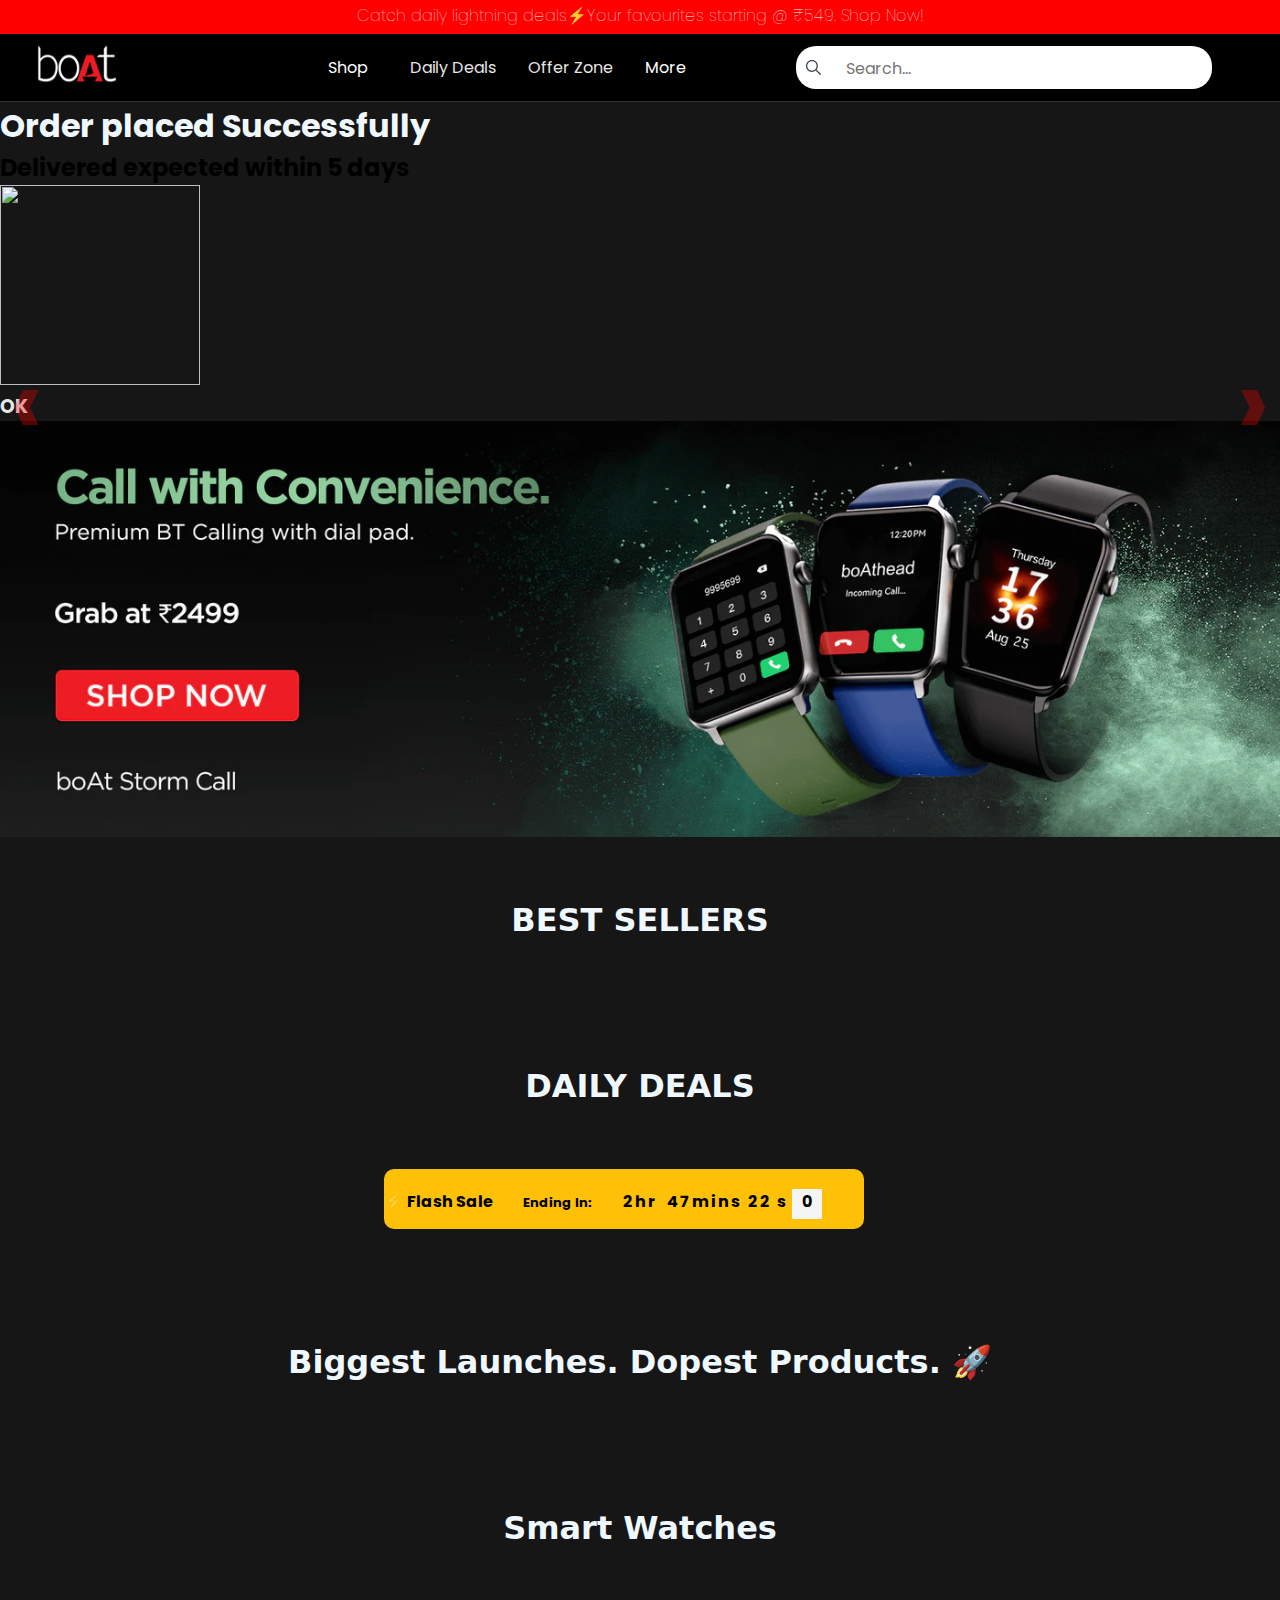
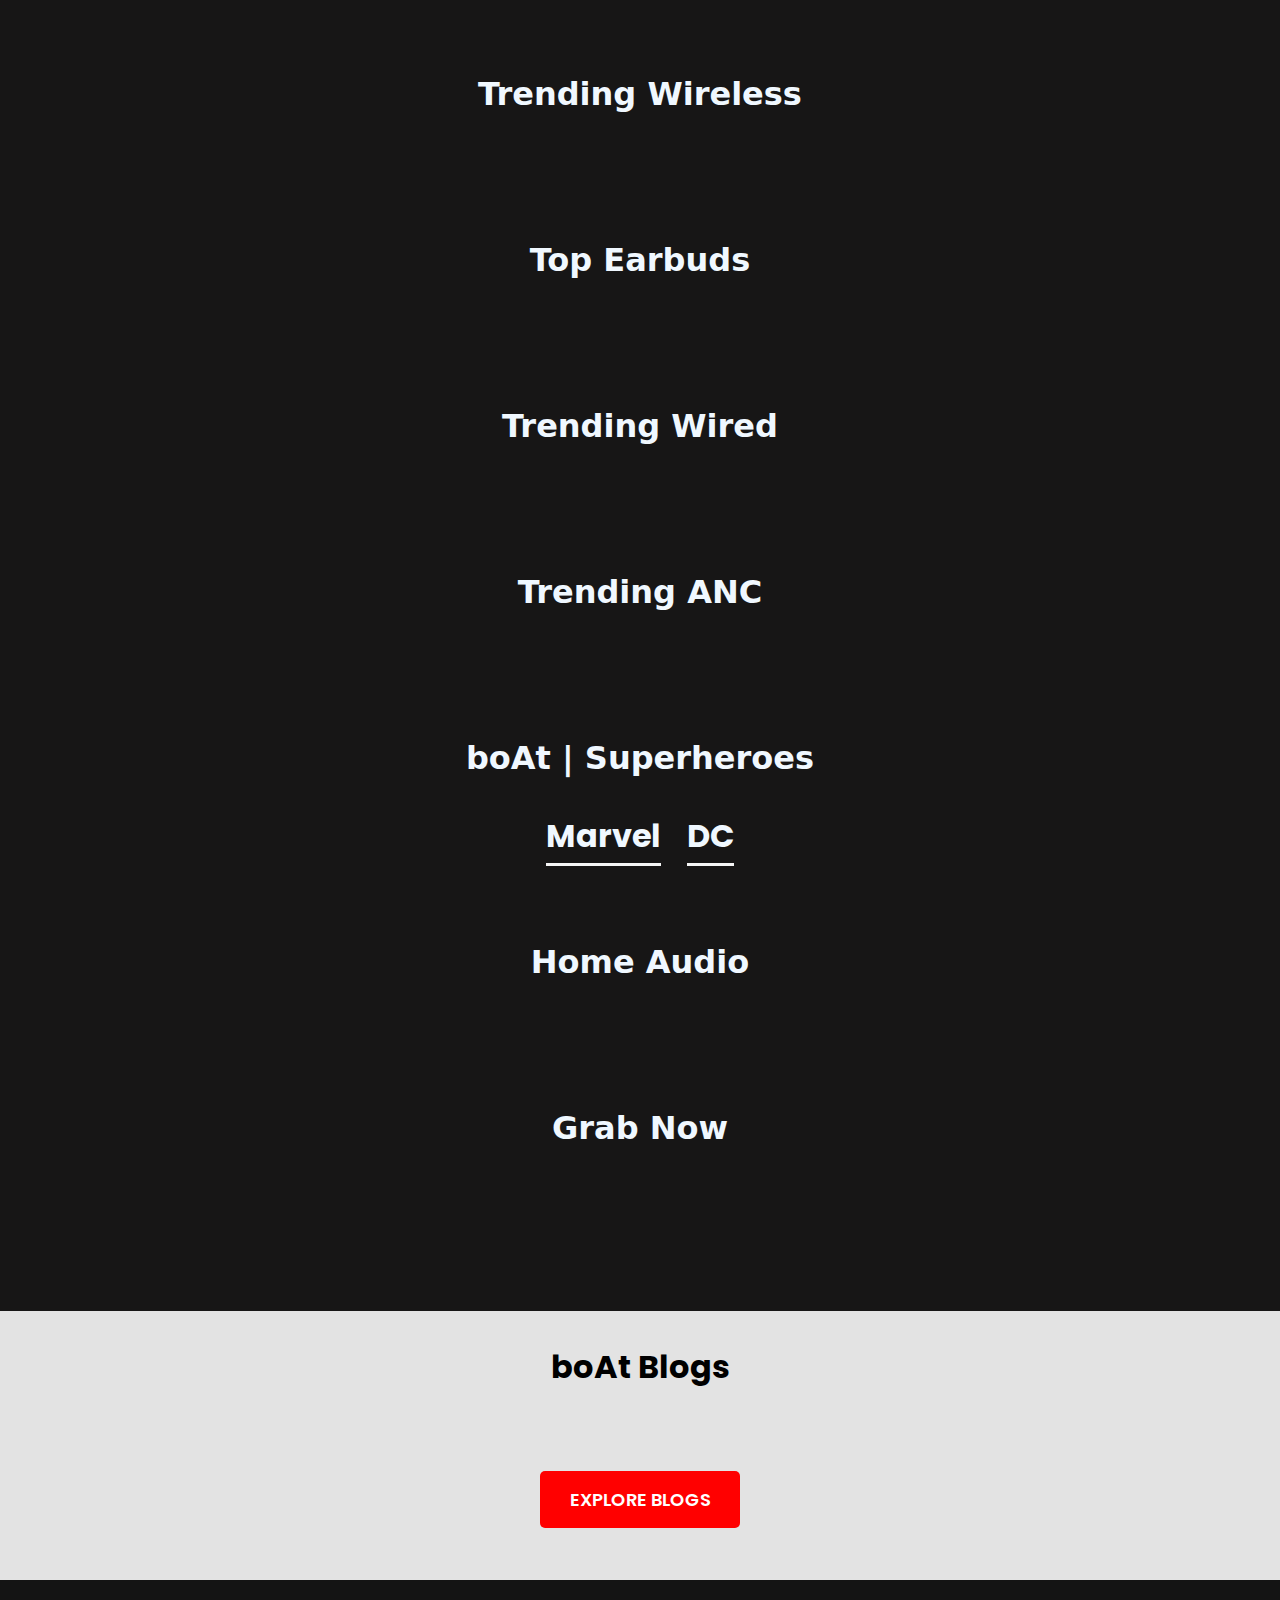
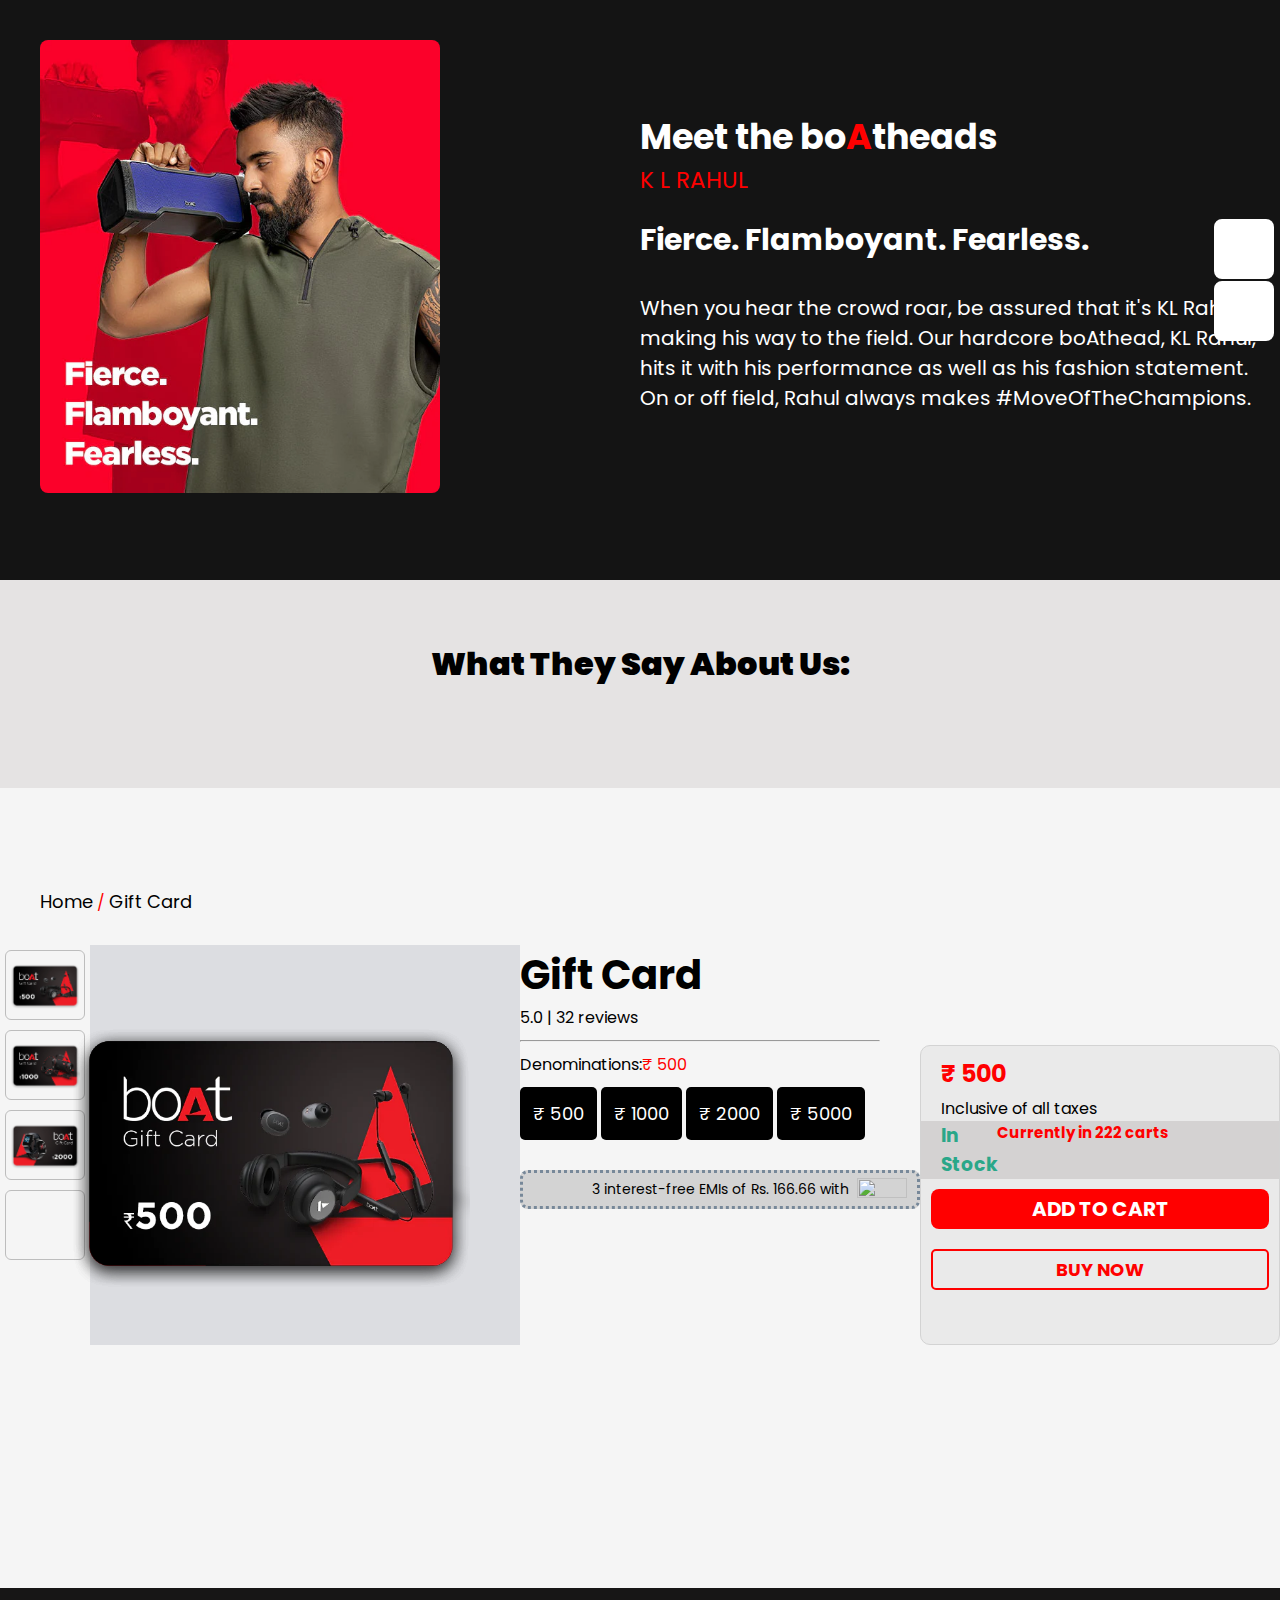
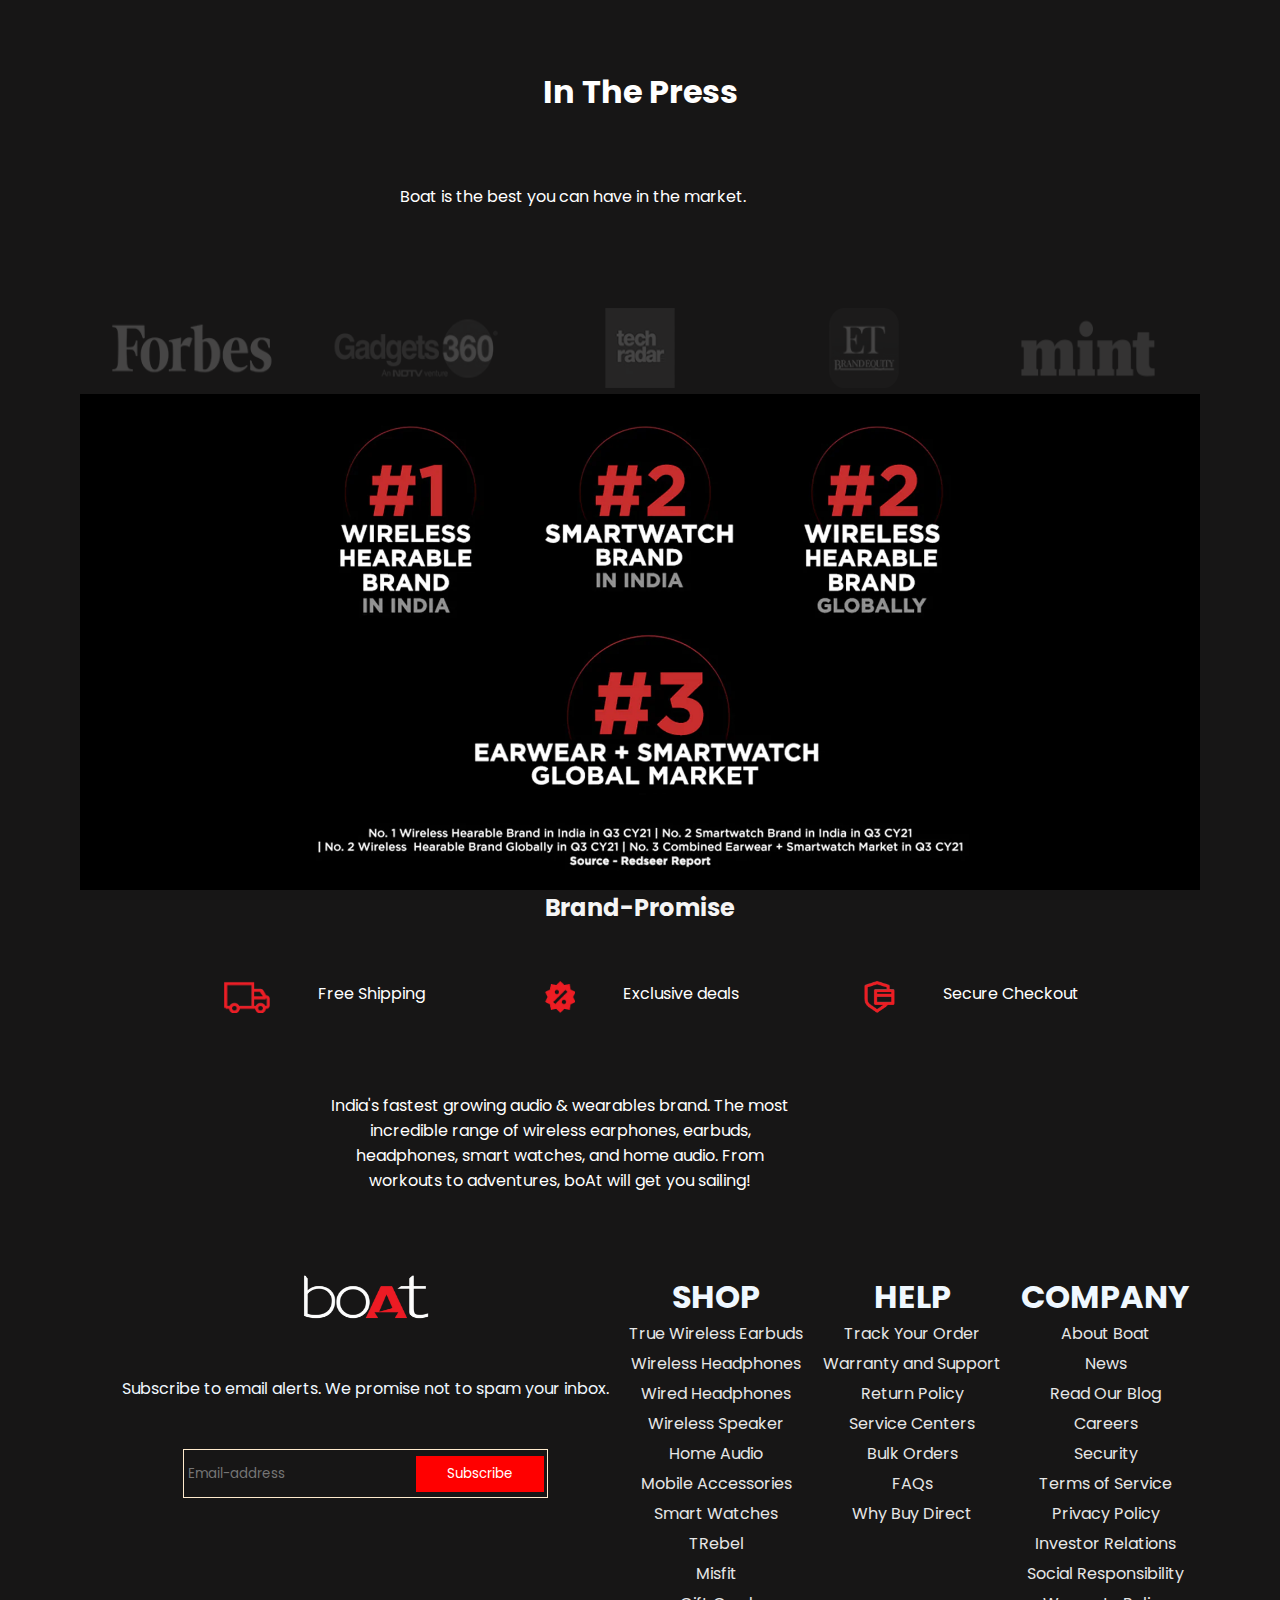
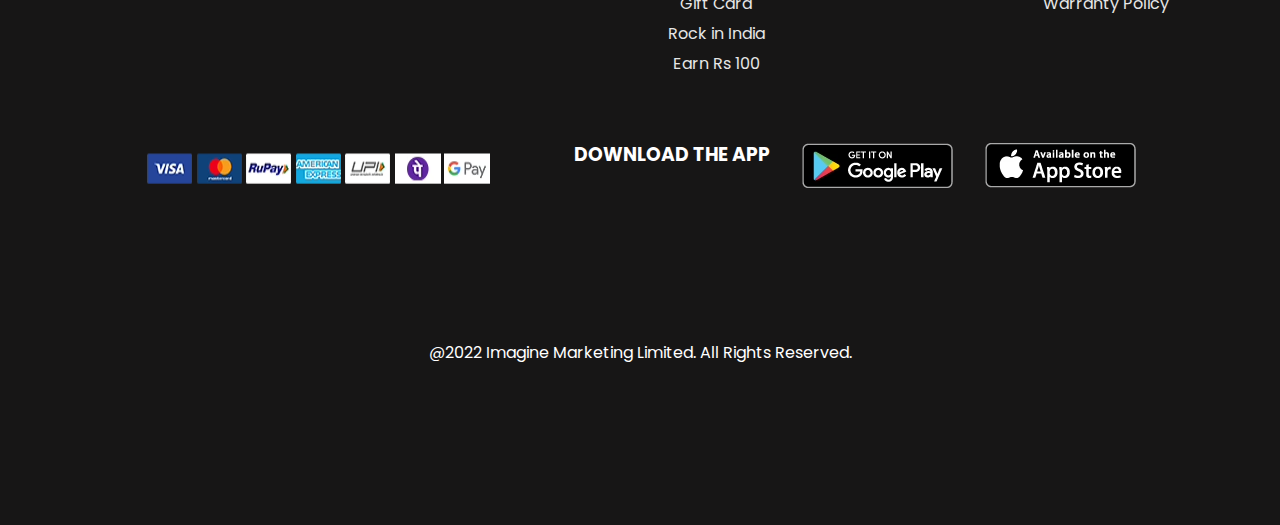
==== commit 686d956a: "added" ====
--- a/index.html
+++ b/index.html
@@ -148,7 +148,7 @@
         <div class="cart_top2">
           <h6>
             Free Shipping sitewide | <span>Cash On Delivery</span> available for
-            order value upto <span>₹3000</span>
+            Orders
           </h6>
         </div>
         <div class="cart_main">
@@ -525,10 +525,10 @@
           <div readonly class="best_sellers">
        
          
-          <div class="curoselBtn1 carosel_flex">
+          <!-- <div class="curoselBtn1 carosel_flex">
             <button class="carosel_left1"><i class="fa-solid fa-arrow-left"></i></button>
           <button class="carosel_right1"><i class="fa-solid fa-arrow-right"></i></button>
-          </div>
+          </div> -->
         </div>
           
         </section>
@@ -561,9 +561,9 @@
         </section>
         <!-- ------------------------------------------------ -->
           <div readonly class="daily_deals"></div>
-          <div class="curoselBtn2 carosel_flex">
+          <!-- <div class="curoselBtn2 carosel_flex">
             <button class="carosel_left2"><i class="fa-solid fa-arrow-left"></i></button>
-          <button class="carosel_right2"><i class="fa-solid fa-arrow-right"></i></button>
+          <button class="carosel_right2"><i class="fa-solid fa-arrow-right"></i></button> -->
         </section>
         
         <section>
@@ -571,45 +571,45 @@
             Biggest Launches. Dopest Products. 🚀
           </h3>
           <div readonly class="biggest_launch"></div>
-          <div class="curoselBtn3 carosel_flex">
+          <!-- <div class="curoselBtn3 carosel_flex">
             <button class="carosel_left3"><i class="fa-solid fa-arrow-left"></i></button>
-          <button class="carosel_right3"><i class="fa-solid fa-arrow-right"></i></button>
+          <button class="carosel_right3"><i class="fa-solid fa-arrow-right"></i></button> -->
         </section>
         <section>
           <h3 class="heading-of-carousels">Smart Watches</h3>
           <div readonly class="smart_watches"></div>
-          <div class="curoselBtn4 carosel_flex">
+          <!-- <div class="curoselBtn4 carosel_flex">
             <button class="carosel_left4"><i class="fa-solid fa-arrow-left"></i></button>
-          <button class="carosel_right4"><i class="fa-solid fa-arrow-right"></i></button>
+          <button class="carosel_right4"><i class="fa-solid fa-arrow-right"></i></button> -->
         </section>
         <section>
           <h3 class="heading-of-carousels" id="trending_wireless_earphones">Trending Wireless</h3>
           <div readonly class="trending_wireless"></div>
-          <div class="curoselBt5 carosel_flex">
+          <!-- <div class="curoselBt5 carosel_flex">
             <button class="carosel_left5"><i class="fa-solid fa-arrow-left"></i></button>
-          <button class="carosel_right5"><i class="fa-solid fa-arrow-right"></i></button>
+          <button class="carosel_right5"><i class="fa-solid fa-arrow-right"></i></button> -->
         </section>
         <section>
           <h3 class="heading-of-carousels" id="top_earbuds_amazing_product">Top Earbuds</h3>
           <div readonly class="top_earbuds"></div>
-          <div class="curoselBtn6 carosel_flex">
+          <!-- <div class="curoselBtn6 carosel_flex">
             <button class="carosel_left6"><i class="fa-solid fa-arrow-left"></i></button>
-          <button class="carosel_right6"><i class="fa-solid fa-arrow-right"></i></button>
+          <button class="carosel_right6"><i class="fa-solid fa-arrow-right"></i></button> -->
         </section>
 
         <section>
           <h3 class="heading-of-carousels">Trending Wired</h3>
           <div readonly class="trending_wired"></div>
-          <div class="curoselBtn7 carosel_flex">
+          <!-- <div class="curoselBtn7 carosel_flex">
             <button class="carosel_left7"><i class="fa-solid fa-arrow-left"></i></button>
-          <button class="carosel_right7"><i class="fa-solid fa-arrow-right"></i></button>
+          <button class="carosel_right7"><i class="fa-solid fa-arrow-right"></i></button> -->
         </section>
         <section>
           <h3 class="heading-of-carousels">Trending ANC</h3>
           <div readonly class="trending_anc"></div>
-          <div class="curoselBtn8 carosel_flex">
+          <!-- <div class="curoselBtn8 carosel_flex">
             <button class="carosel_left8"><i class="fa-solid fa-arrow-left"></i></button>
-          <button class="carosel_right8"><i class="fa-solid fa-arrow-right"></i></button>
+          <button class="carosel_right8"><i class="fa-solid fa-arrow-right"></i></button> -->
         </section>
         <section>
           <h3 class="heading-of-carousels">boAt | Superheroes</h3>
@@ -619,20 +619,20 @@
           </div>
 
           <div class="dc"></div>
-          <div class="curoselBt9 carosel_flex">
+          <!-- <div class="curoselBt9 carosel_flex">
             <button class="carosel_left9"><i class="fa-solid fa-arrow-left"></i></button>
-          <button class="carosel_right9"><i class="fa-solid fa-arrow-right"></i></button>
+          <button class="carosel_right9"><i class="fa-solid fa-arrow-right"></i></button> -->
           <div class="marvel"></div>
-          <div class="curoselBtn10 carosel_flex">
+          <!-- <div class="curoselBtn10 carosel_flex">
             <button class="carosel_left10"><i class="fa-solid fa-arrow-left"></i></button>
-          <button class="carosel_right10"><i class="fa-solid fa-arrow-right"></i></button>
+          <button class="carosel_right10"><i class="fa-solid fa-arrow-right"></i></button> -->
         </section>
         <section>
           <h3 class="heading-of-carousels" id="best_sound_home_audio">Home Audio</h3>
           <div readonly class="home_audio"></div>
-          <div class="curoselBtn11 carosel_flex">
+          <!-- <div class="curoselBtn11 carosel_flex">
             <button class="carosel_left11"><i class="fa-solid fa-arrow-left"></i></button>
-          <button class="carosel_right11"><i class="fa-solid fa-arrow-right"></i></button>
+          <button class="carosel_right11"><i class="fa-solid fa-arrow-right"></i></button> -->
         </section>
         <section>
           <h3 class="heading-of-carousels">Grab Now</h3>
@@ -939,69 +939,72 @@
               <button class="subscribe">Subscribe</button>
             </div>
             <div class="social-media-icons">
-             <a href="https://www.facebook.com/boat.nirvana/" class="social-icon-footer"> <button class="social-icon">
-              <i class="fa-brands fa-facebook"></i>
-            </button></a>
-             <a href="https://www.facebook.com/boat.nirvana/" class="social-icon-footer"> <button class="social-icon">
-              <i class="fa-brands fa-twitter"></i>
-            </button></a>
-             <a href="https://www.facebook.com/boat.nirvana/" class="social-icon-footer"> <button class="social-icon">
-              <i class="fa-brands fa-linkedin"></i>
-            </button></a>
-             <a href="https://www.facebook.com/boat.nirvana/" class="social-icon-footer"> <button class="social-icon">
-              <i class="fa-brands fa-youtube"></i>
-            </button></a>
-             <a href="https://www.facebook.com/boat.nirvana/" class="social-icon-footer"> <button class="social-icon">
-              <i class="fa-brands fa-instagram"></i>
-            </button></a>
-
+              <button class="social-icon">
+                <i class="fa-brands fa-facebook"></i>
+              </button>
+
+              <button class="social-icon">
+                <i class="fa-brands fa-twitter"></i>
+              </button>
+
+              <button class="social-icon">
+                <i class="fa-brands fa-linkedin"></i>
+              </button>
+
+              <button class="social-icon">
+                <i class="fa-brands fa-youtube"></i>
+              </button>
+
+              <button class="social-icon">
+                <i class="fa-brands fa-instagram"></i>
+              </button>
             </div>
           </div>
 
           <div class="shop-div">
             <h1>SHOP</h1>
             <div class="links-of-company">
-              <a href="https://www.boat-lifestyle.com/collections/true-wireless-earbuds">True Wireless Earbuds</a>
-              <a href="https://www.boat-lifestyle.com/collections/true-wireless-earbuds">Wireless Headphones</a>
-              <a href="https://www.boat-lifestyle.com/collections/wired-headphones">Wired Headphones</a>
-              <a href="https://www.boat-lifestyle.com/collections/true-wireless-earbuds">Wireless Speaker</a>
-              <a href="https://www.boat-lifestyle.com/collections/home-audio">Home Audio</a>
-              <a href="https://www.boat-lifestyle.com/collections/home-audio">Mobile Accessories</a>
-              <a href="https://www.boat-lifestyle.com/collections/smart-watches">Smart Watches</a>
-              <a href="https://www.boat-lifestyle.com/collections/true-wireless-earbuds">TRebel</a>
-              <a href="https://www.boat-lifestyle.com/collections/true-wireless-earbuds">Misfit</a>
-              <a href="https://www.boat-lifestyle.com/pages/earn-rewards-referring-friends?utm_source=referralprogram&utm_medium=referral_footer&utm_campaign=referralprogram">Gift Card</a>
-              <a href="https://www.boat-lifestyle.com/collections/true-wireless-earbuds">Rock in India </a>
-              <a href="https://www.boat-lifestyle.com/pages/earn-rewards-referring-friends?utm_source=referralprogram&utm_medium=referral_footer&utm_campaign=referralprogram">Earn Rs 100</a>
+              <a href="">True Wireless Earbuds</a>
+              <a href="">Wireless Headphones</a>
+              <a href="">Wired Headphones</a>
+              <a href="">Wireless Speaker</a>
+              <a href="">Home Audio</a>
+              <a href="">Mobile Accessories</a>
+              <a href="">Smart Watches</a>
+              <a href="">TRebel</a>
+              <a href="">Misfit</a>
+              <a href="">Gift Card</a>
+              <a href="">Rock in India </a>
+              <a href="">Earn Rs 100</a>
             </div>
           </div>
 
           <div class="help-div">
             <h1>HELP</h1>
             <div class="links-of-company">
-              <a href="https://dtc.boat-lifestyle.com/track">Track Your Order</a>
-              <a href="https://www.boat-lifestyle.com/pages/frequently-asked-questions">Warranty and Support</a>
-              <a href="https://www.boat-lifestyle.com/pages/return-policy">Return Policy</a>
-              <a href="https://www.boat-lifestyle.com/pages/service-center-list">Service Centers</a>
-              <a href="https://www.boat-lifestyle.com/pages/service-center-list">Bulk Orders</a>
-              <a href="https://www.boat-lifestyle.com/pages/frequently-asked-questions">FAQs</a>
-              <a href="https://www.boat-lifestyle.com/pages/frequently-asked-questions">Why Buy Direct</a>
+              <a href="">Track Your Order</a>
+              <a href="">Warranty and Support</a>
+              <a href="">Return Policy</a>
+              <a href="">Service Centers</a>
+              <a href="">Bulk Orders</a>
+              <a href="">FAQs</a>
+              <a href="">Why Buy Direct</a>
             </div>
           </div>
 
           <div class="company-info-div">
             <h1>COMPANY</h1>
             <div class="links-of-company">
-              <a href="https://www.boat-lifestyle.com/pages/who-are-we">About Boat</a>
-              <a href="https://www.boat-lifestyle.com/pages/who-are-we">News</a>
-              <a href="https://www.boat-lifestyle.com/pages/who-are-we">Read Our Blog</a>
-              <a href="https://www.boat-lifestyle.com/pages/who-are-we">Careers</a>
-              <a href="https://www.boat-lifestyle.com/pages/who-are-we">Security</a>
-              <a href="https://www.boat-lifestyle.com/pages/who-are-we">Terms of Service</a>
-              <a href="https://www.boat-lifestyle.com/pages/privacy-policy">Privacy Policy</a>
-              <a href="https://www.boat-lifestyle.com/pages/privacy-policy">Investor Relations</a>
-              <a href="https://www.boat-lifestyle.com/pages/privacy-policy">Social Responsibility</a>
-              <a href="https://www.boat-lifestyle.com/pages/privacy-policy">Warranty Policy</a>
+              <a href="">About Boat</a>
+              <a href="">News</a>
+              <a href="">Read Our Blog</a>
+              <a href="">Careers</a>
+              <a href="">Security</a>
+              <a href="">Terms of Service</a>
+              <a href="">Privacy Policy</a>
+              <a href="">Investor Relations</a>
+              <a href="">Social Responsibility</a>
+              <a href="">Warranty Policy</a>
             </div>
           </div>
         </section>
@@ -1034,3 +1037,9 @@
   </body>
 </html>
 
+<!--  ============================search button function==============================-->
+
+
+
+
+<!--  -->--- a/index.css
+++ b/index.css
@@ -437,7 +437,7 @@
 .home_audio::-webkit-scrollbar {
   width: 100px;
 }
-.curoselBtn1::-webkit-scrollbar,
+/* .curoselBtn1::-webkit-scrollbar,
 .curoselBtn2::-webkit-scrollbar,
 .curoselBtn3::-webkit-scrollbar,
 .curoselBtn4::-webkit-scrollbar,
@@ -458,24 +458,24 @@
   overflow-y: hidden;
   padding-right:50px;
   padding-left: 35px;
-  /* background-color: aliceblue; */
+  
 }
 
 .curoselBtn1 {
   position: absolute;
-  top: 40%;
+  top: 100px;
 }
 .curoselBtn2 {
   position: absolute;
-  top: 205%;
+  top: 220%;
 }
 .curoselBtn3 {
   position: absolute;
-  top: 279%;
+  top: 320%;
 }
 .curoselBtn4 {
   position: absolute;
-  top: 355%;
+  top: 420%;
 }
 .curoselBtn5 {
   position: absolute;
@@ -520,7 +520,6 @@
   color: red;
   background-color: white;
   font-size: xx-large;
-  width: 3rem;
   padding: 20%;
   border-radius: 5px;
   display: block;
@@ -537,7 +536,7 @@
 .carosel_left10,
 .carosel_left11 {
   text-align: left;
-  display: none;
+ 
 }
 .carosel_right1,
 .carosel_right2,
@@ -551,7 +550,7 @@
 .carosel_right10,
 .carosel_right11 {
   text-align: right;
-  display: none;
+  
 }
 
 .curoselBtn1:hover .carosel_left1,
@@ -576,8 +575,8 @@
 .curoselBtn9:hover .carosel_right9,
 .curoselBtn10:hover .carosel_right10,
 .curoselBtn11:hover .carosel_right11 {
-  display: block;
-}
+  display: block; */
+/* } */
 
 /* =================================================timer========================================= */
 
@@ -586,7 +585,7 @@
   height: 10px;
 }
 .section-center-timer {
-  margin-left: 35%;
+  margin-left: 30%;
   display: flex;
   width: 30rem;
   height: 60px;
@@ -596,7 +595,6 @@
   background-color: #ffc107;
   border-radius: 10px;
   margin-bottom: 50px;
-  align-self: center
 }
 .heading-of-ending-in {
   margin: 0 1rem 0 0;
@@ -625,6 +623,7 @@
 }
 .hours-of-timer-milisecond {
   background-color: whitesmoke;
+  /* padding: 1rem; */
   width: 30px;
   height: 30px;
 }
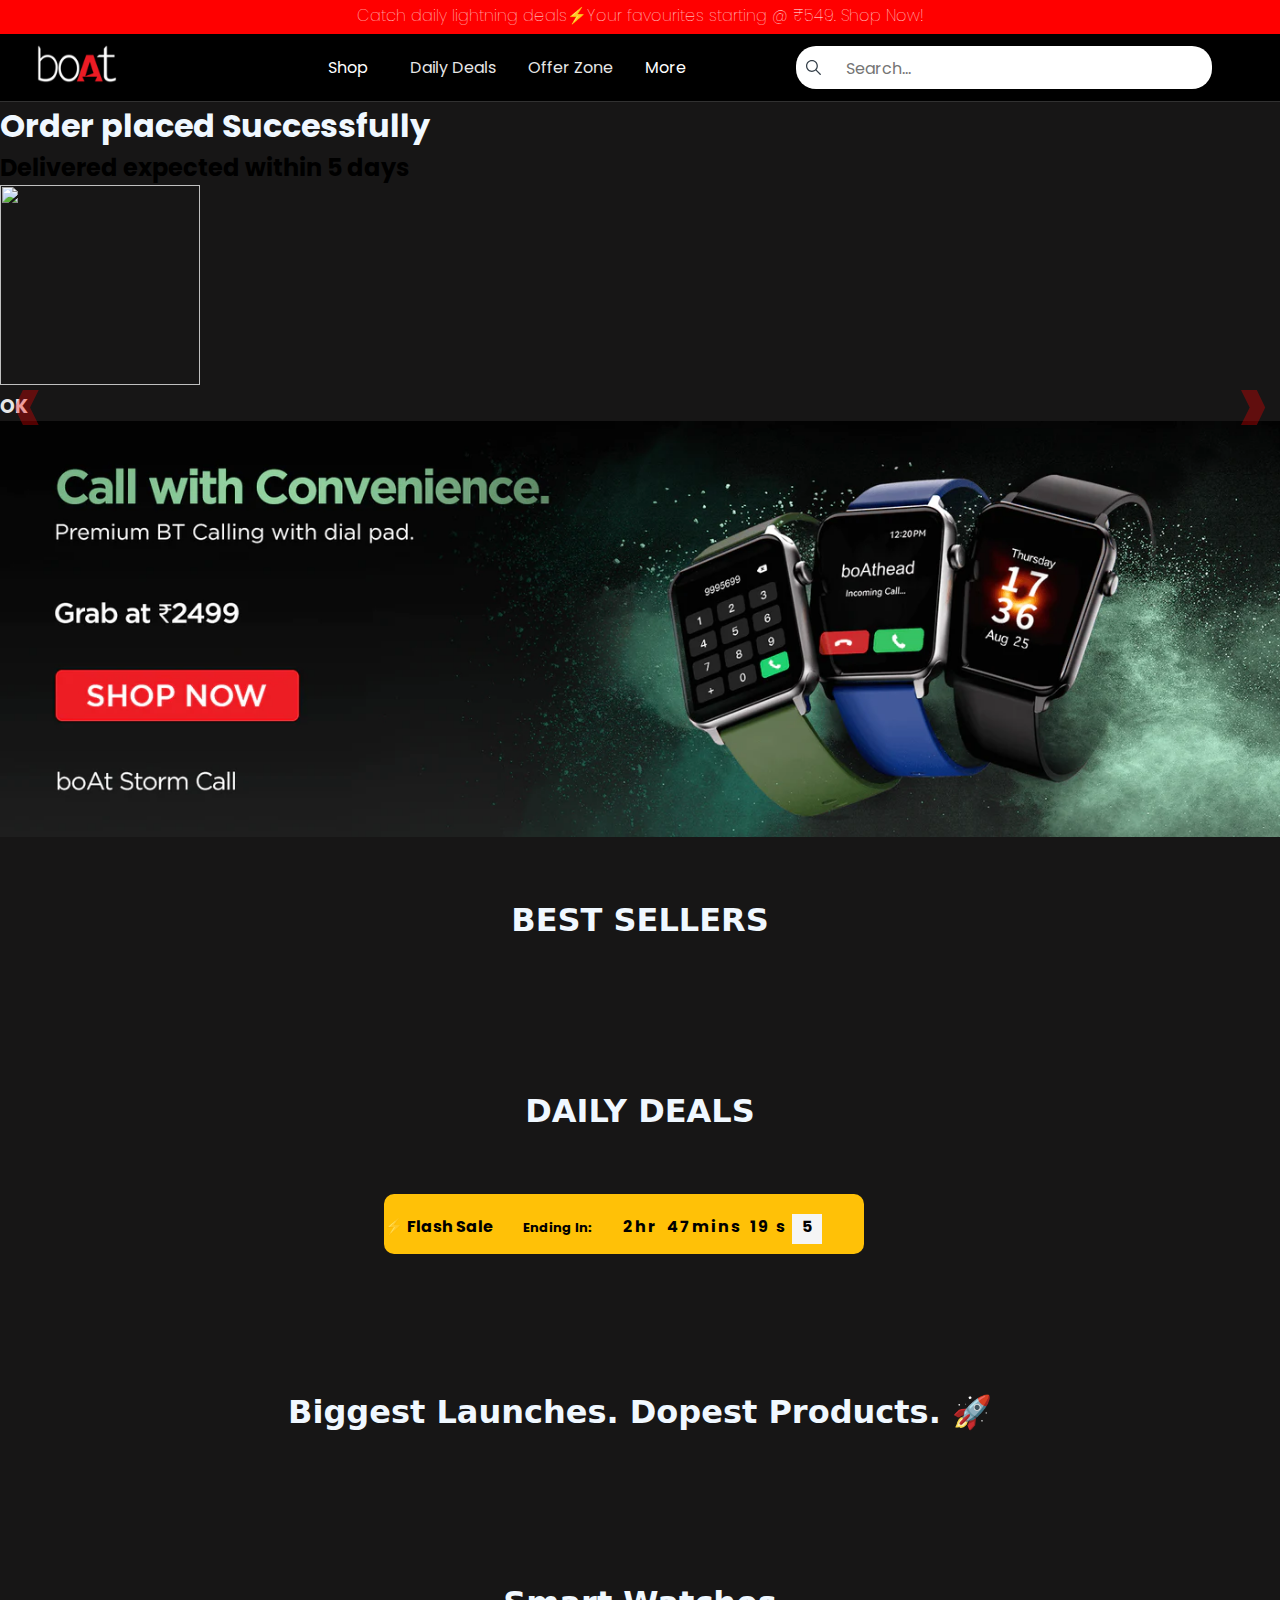
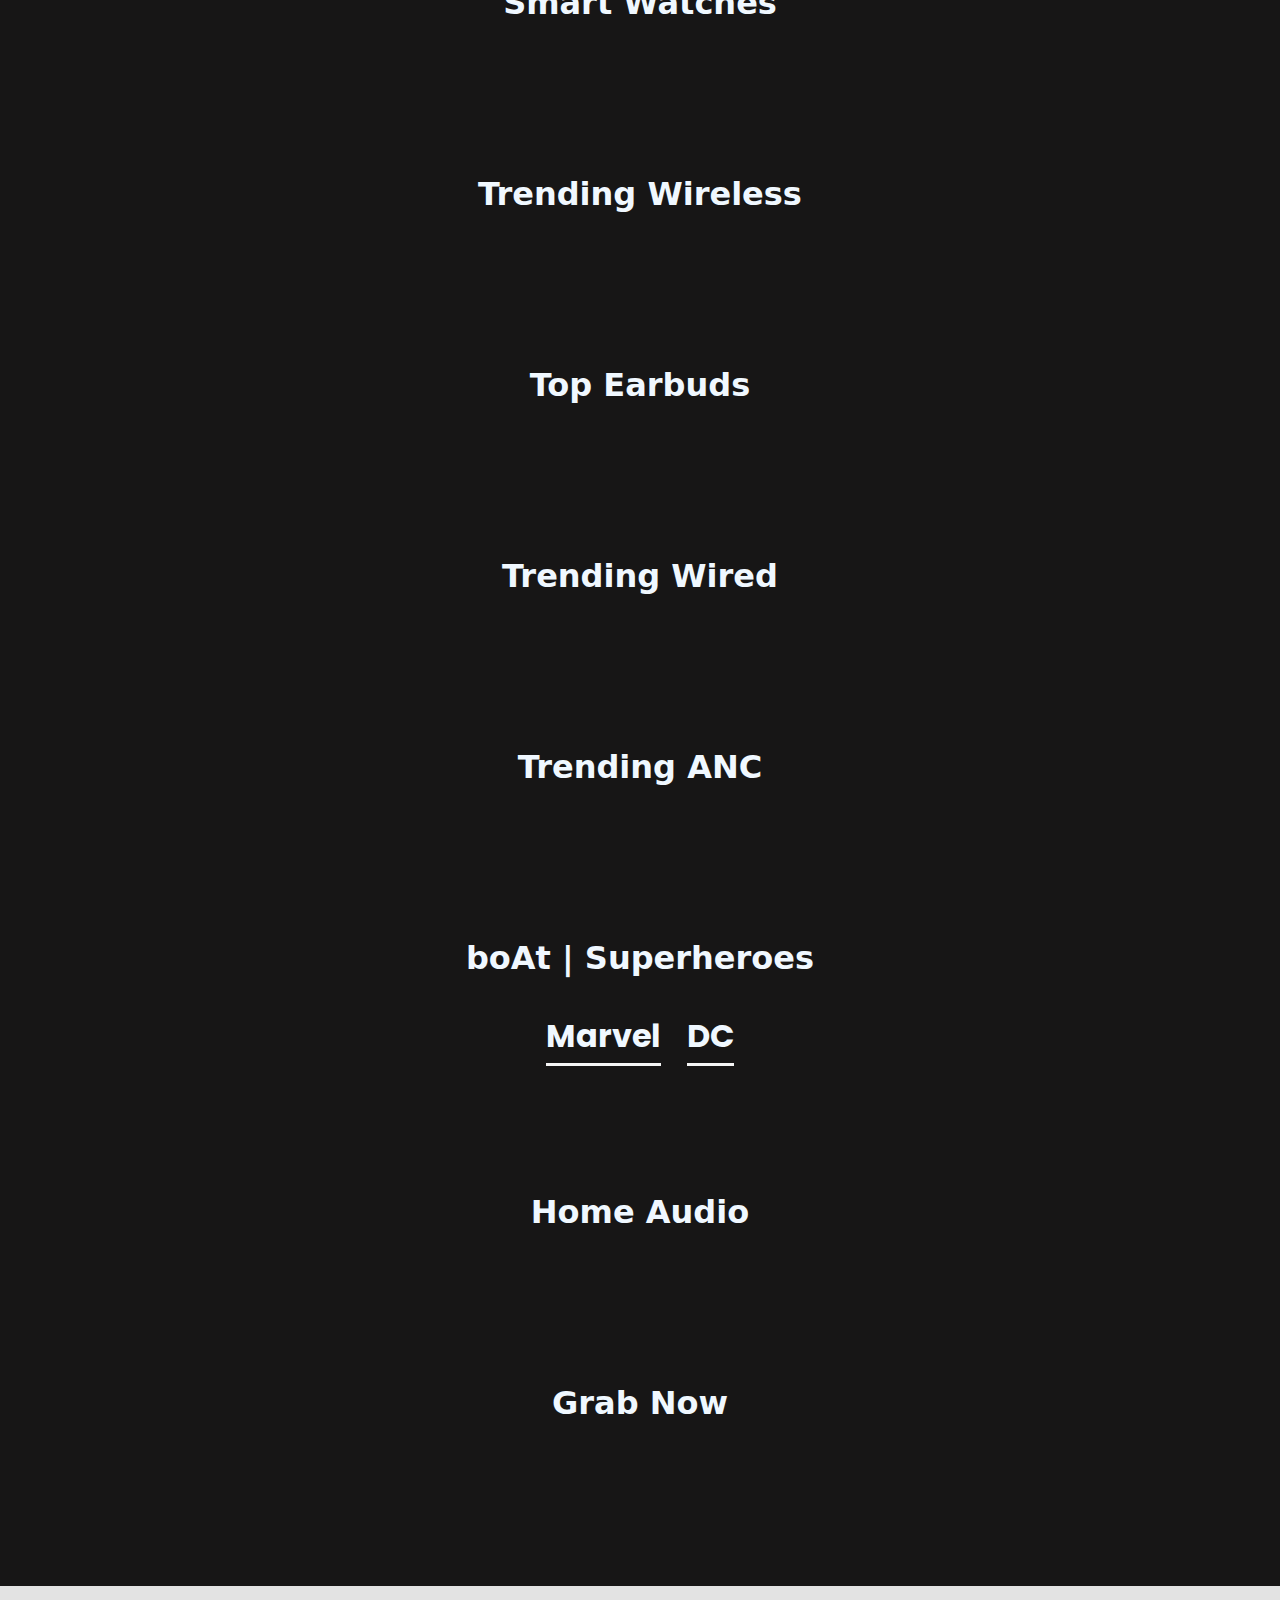
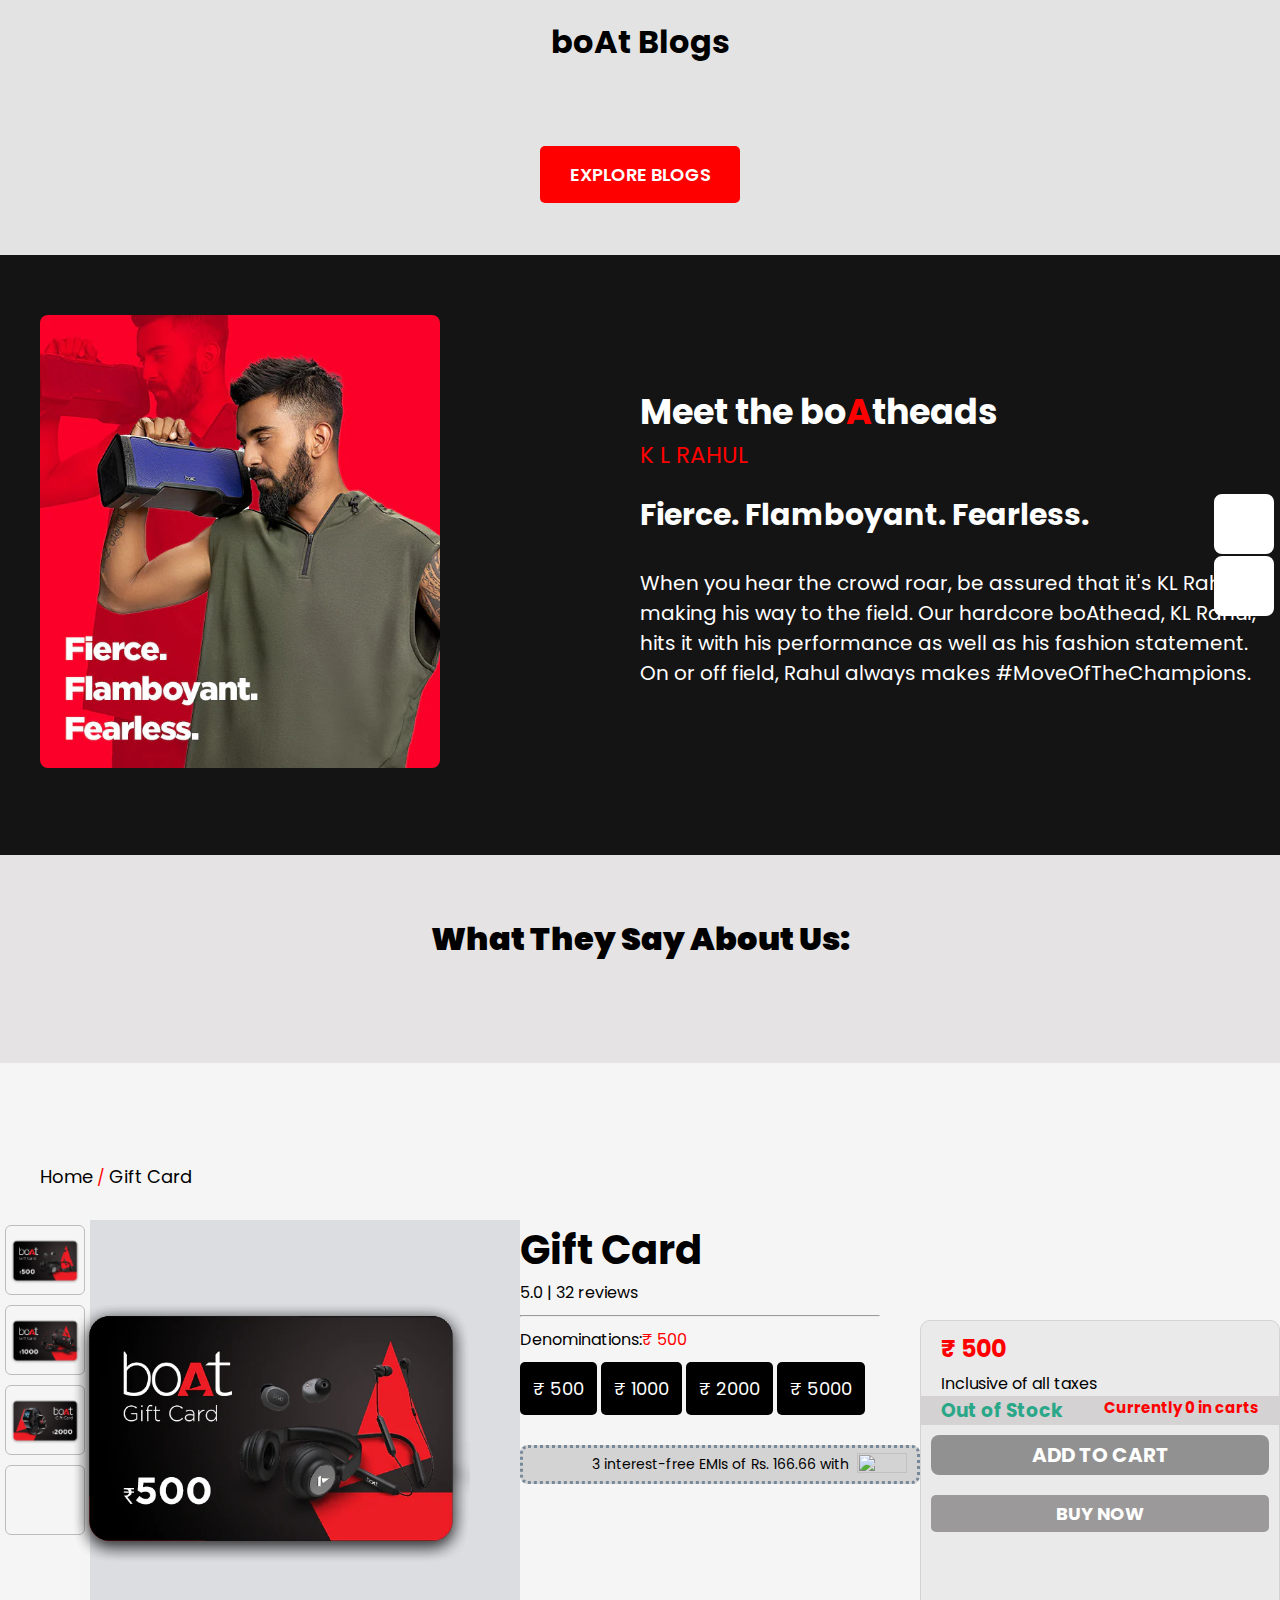
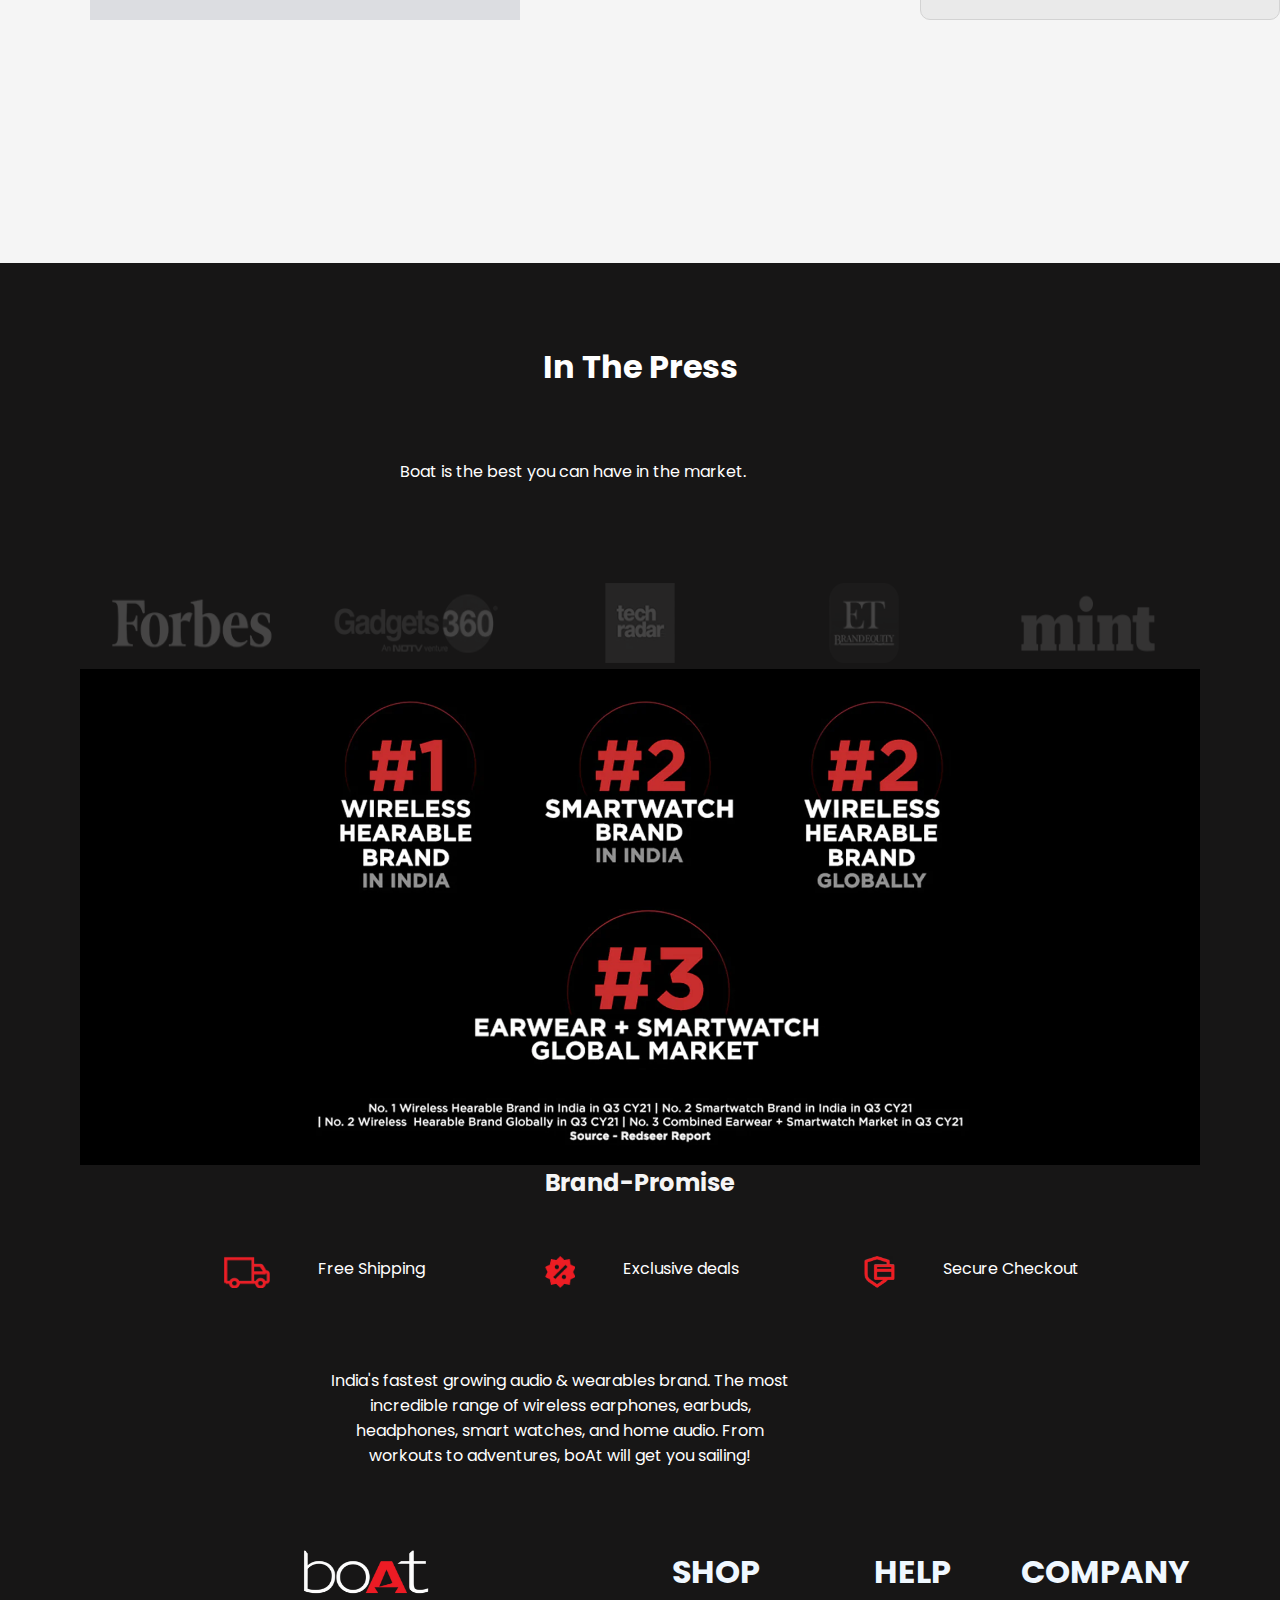
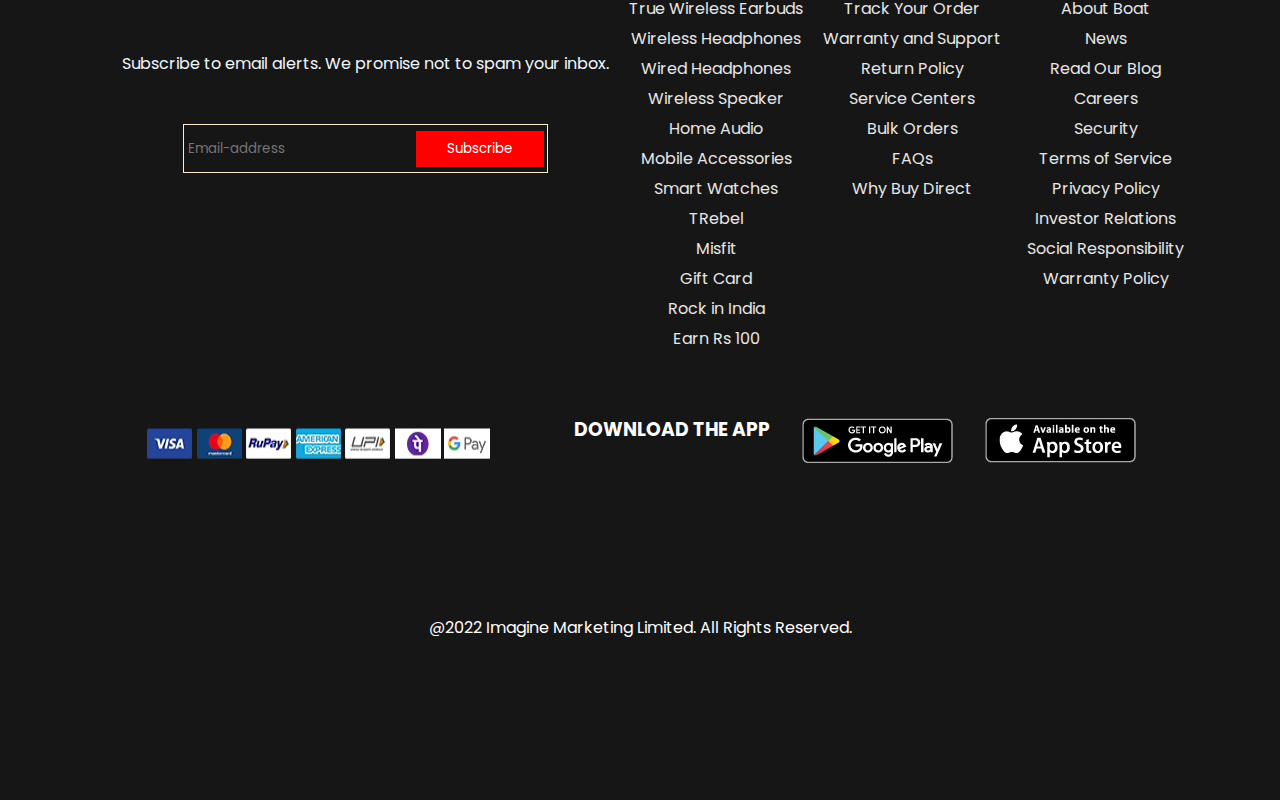
==== commit ad552b14: "made some changes" ====
--- a/index.html
+++ b/index.html
@@ -148,7 +148,7 @@
         <div class="cart_top2">
           <h6>
             Free Shipping sitewide | <span>Cash On Delivery</span> available for
-            Orders
+            order value upto <span>₹3000</span>
           </h6>
         </div>
         <div class="cart_main">
@@ -525,10 +525,10 @@
           <div readonly class="best_sellers">
        
          
-          <!-- <div class="curoselBtn1 carosel_flex">
+          <div class="curoselBtn1 carosel_flex">
             <button class="carosel_left1"><i class="fa-solid fa-arrow-left"></i></button>
           <button class="carosel_right1"><i class="fa-solid fa-arrow-right"></i></button>
-          </div> -->
+          </div>
         </div>
           
         </section>
@@ -561,9 +561,9 @@
         </section>
         <!-- ------------------------------------------------ -->
           <div readonly class="daily_deals"></div>
-          <!-- <div class="curoselBtn2 carosel_flex">
+          <div class="curoselBtn2 carosel_flex">
             <button class="carosel_left2"><i class="fa-solid fa-arrow-left"></i></button>
-          <button class="carosel_right2"><i class="fa-solid fa-arrow-right"></i></button> -->
+          <button class="carosel_right2"><i class="fa-solid fa-arrow-right"></i></button>
         </section>
         
         <section>
@@ -571,45 +571,45 @@
             Biggest Launches. Dopest Products. 🚀
           </h3>
           <div readonly class="biggest_launch"></div>
-          <!-- <div class="curoselBtn3 carosel_flex">
+          <div class="curoselBtn3 carosel_flex">
             <button class="carosel_left3"><i class="fa-solid fa-arrow-left"></i></button>
-          <button class="carosel_right3"><i class="fa-solid fa-arrow-right"></i></button> -->
+          <button class="carosel_right3"><i class="fa-solid fa-arrow-right"></i></button>
         </section>
         <section>
           <h3 class="heading-of-carousels">Smart Watches</h3>
           <div readonly class="smart_watches"></div>
-          <!-- <div class="curoselBtn4 carosel_flex">
+          <div class="curoselBtn4 carosel_flex">
             <button class="carosel_left4"><i class="fa-solid fa-arrow-left"></i></button>
-          <button class="carosel_right4"><i class="fa-solid fa-arrow-right"></i></button> -->
+          <button class="carosel_right4"><i class="fa-solid fa-arrow-right"></i></button>
         </section>
         <section>
           <h3 class="heading-of-carousels" id="trending_wireless_earphones">Trending Wireless</h3>
           <div readonly class="trending_wireless"></div>
-          <!-- <div class="curoselBt5 carosel_flex">
+          <div class="curoselBt5 carosel_flex">
             <button class="carosel_left5"><i class="fa-solid fa-arrow-left"></i></button>
-          <button class="carosel_right5"><i class="fa-solid fa-arrow-right"></i></button> -->
+          <button class="carosel_right5"><i class="fa-solid fa-arrow-right"></i></button>
         </section>
         <section>
           <h3 class="heading-of-carousels" id="top_earbuds_amazing_product">Top Earbuds</h3>
           <div readonly class="top_earbuds"></div>
-          <!-- <div class="curoselBtn6 carosel_flex">
+          <div class="curoselBtn6 carosel_flex">
             <button class="carosel_left6"><i class="fa-solid fa-arrow-left"></i></button>
-          <button class="carosel_right6"><i class="fa-solid fa-arrow-right"></i></button> -->
+          <button class="carosel_right6"><i class="fa-solid fa-arrow-right"></i></button>
         </section>
 
         <section>
           <h3 class="heading-of-carousels">Trending Wired</h3>
           <div readonly class="trending_wired"></div>
-          <!-- <div class="curoselBtn7 carosel_flex">
+          <div class="curoselBtn7 carosel_flex">
             <button class="carosel_left7"><i class="fa-solid fa-arrow-left"></i></button>
-          <button class="carosel_right7"><i class="fa-solid fa-arrow-right"></i></button> -->
+          <button class="carosel_right7"><i class="fa-solid fa-arrow-right"></i></button>
         </section>
         <section>
           <h3 class="heading-of-carousels">Trending ANC</h3>
           <div readonly class="trending_anc"></div>
-          <!-- <div class="curoselBtn8 carosel_flex">
+          <div class="curoselBtn8 carosel_flex">
             <button class="carosel_left8"><i class="fa-solid fa-arrow-left"></i></button>
-          <button class="carosel_right8"><i class="fa-solid fa-arrow-right"></i></button> -->
+          <button class="carosel_right8"><i class="fa-solid fa-arrow-right"></i></button>
         </section>
         <section>
           <h3 class="heading-of-carousels">boAt | Superheroes</h3>
@@ -619,20 +619,20 @@
           </div>
 
           <div class="dc"></div>
-          <!-- <div class="curoselBt9 carosel_flex">
+          <div class="curoselBt9 carosel_flex">
             <button class="carosel_left9"><i class="fa-solid fa-arrow-left"></i></button>
-          <button class="carosel_right9"><i class="fa-solid fa-arrow-right"></i></button> -->
+          <button class="carosel_right9"><i class="fa-solid fa-arrow-right"></i></button>
           <div class="marvel"></div>
-          <!-- <div class="curoselBtn10 carosel_flex">
+          <div class="curoselBtn10 carosel_flex">
             <button class="carosel_left10"><i class="fa-solid fa-arrow-left"></i></button>
-          <button class="carosel_right10"><i class="fa-solid fa-arrow-right"></i></button> -->
+          <button class="carosel_right10"><i class="fa-solid fa-arrow-right"></i></button>
         </section>
         <section>
           <h3 class="heading-of-carousels" id="best_sound_home_audio">Home Audio</h3>
           <div readonly class="home_audio"></div>
-          <!-- <div class="curoselBtn11 carosel_flex">
+          <div class="curoselBtn11 carosel_flex">
             <button class="carosel_left11"><i class="fa-solid fa-arrow-left"></i></button>
-          <button class="carosel_right11"><i class="fa-solid fa-arrow-right"></i></button> -->
+          <button class="carosel_right11"><i class="fa-solid fa-arrow-right"></i></button>
         </section>
         <section>
           <h3 class="heading-of-carousels">Grab Now</h3>
@@ -800,8 +800,8 @@
                       <h2 class="cost_tag">₹ 500</h2>
                       <p class="inclusive_taxes_text">Inclusive of all taxes</p>
                       <div class="instock">
-                          <h3 class="in_stock_text">In Stock<h3>
-                          <p class="_carts">Currently in 222 carts</p>
+                          <h3 class="in_stock_text">Out of Stock<h3>
+                          <h3 class="_carts">Currently 0 in carts</h3>
                       </div>
                       <div class="counter_div">
   
--- a/index.css
+++ b/index.css
@@ -42,7 +42,7 @@
   gap: 2rem;
   overflow-x: scroll;
   user-select: none;
-  justify-content: center;
+  margin:0  1rem  ;
   position: relative;
 }
 
@@ -79,7 +79,6 @@
 h4 {
   height: 100px;
   color: rgb(0, 0, 0);
-  /* background-color: black; */
   font-weight: bolder;
 }
 
@@ -115,6 +114,7 @@
   color: white;
   width: 110px;
   height: auto;
+  font-size: small;
   text-align: start;
 }
 
@@ -239,6 +239,7 @@
   font-size: small;
   font-weight: bolder;
   color: black;
+  width: 15rem;
   align-self: flex-start;
 }
 .cartWrap {
@@ -437,146 +438,6 @@
 .home_audio::-webkit-scrollbar {
   width: 100px;
 }
-/* .curoselBtn1::-webkit-scrollbar,
-.curoselBtn2::-webkit-scrollbar,
-.curoselBtn3::-webkit-scrollbar,
-.curoselBtn4::-webkit-scrollbar,
-.curoselBtn5::-webkit-scrollbar,
-.curoselBtn6::-webkit-scrollbar,
-.curoselBtn7::-webkit-scrollbar,
-.curoselBtn8::-webkit-scrollbar,
-.curoselBtn9::-webkit-scrollbar,
-.curoselBtn10::-webkit-scrollbar,
-.curoselBtn11::-webkit-scrollbar{
-  overflow-y: hidden;
-}
-.carosel_flex {
-  width: 100%;
-  height: 20%;
-  display: flex;
-  justify-content: space-between;
-  overflow-y: hidden;
-  padding-right:50px;
-  padding-left: 35px;
-  
-}
-
-.curoselBtn1 {
-  position: absolute;
-  top: 100px;
-}
-.curoselBtn2 {
-  position: absolute;
-  top: 220%;
-}
-.curoselBtn3 {
-  position: absolute;
-  top: 320%;
-}
-.curoselBtn4 {
-  position: absolute;
-  top: 420%;
-}
-.curoselBtn5 {
-  position: absolute;
-  top: 550%;
-}
-.curoselBtn6 {
-  position: absolute;
-  top:610%;
-}
-.curoselBtn7 {
-  position: absolute;
-  top: 700%;
-}
-.curoselBtn8 {
-  position: absolute;
-  top: 790%;
-}
-.curoselBtn9 {
-  position: absolute;
-  top: 920%;
-}
-.curoselBtn10 {
-  position: absolute;
-  top: 1020%;
-}
-.curoselBtn11 {
-  position: absolute;
-  top: 1000%;
-}
-
-.curoselBtn1 i,
-.curoselBtn2 i,
-.curoselBtn3 i,
-.curoselBtn4 i,
-.curoselBtn5 i,
-.curoselBtn6 i,
-.curoselBtn7 i,
-.curoselBtn8 i,
-.curoselBtn9 i,
-.curoselBtn10 i,
-.curoselBtn11 i {
-  color: red;
-  background-color: white;
-  font-size: xx-large;
-  padding: 20%;
-  border-radius: 5px;
-  display: block;
-}
-.carosel_left1,
-.carosel_left2,
-.carosel_left3,
-.carosel_left4,
-.carosel_left5,
-.carosel_left6,
-.carosel_left7,
-.carosel_left8,
-.carosel_left9,
-.carosel_left10,
-.carosel_left11 {
-  text-align: left;
- 
-}
-.carosel_right1,
-.carosel_right2,
-.carosel_right3,
-.carosel_right4,
-.carosel_right5,
-.carosel_right6,
-.carosel_right7,
-.carosel_right8,
-.carosel_right9,
-.carosel_right10,
-.carosel_right11 {
-  text-align: right;
-  
-}
-
-.curoselBtn1:hover .carosel_left1,
-.curoselBtn2:hover .carosel_left2,
-.curoselBtn3:hover .carosel_left3,
-.curoselBtn4:hover .carosel_left4,
-.curoselBtn5:hover .carosel_left5,
-.curoselBtn6:hover .carosel_left6,
-.curoselBtn7:hover .carosel_left7,
-.curoselBtn8:hover .carosel_left8,
-.curoselBtn9:hover .carosel_left9,
-.curoselBtn10:hover .carosel_left10,
-.curoselBtn11:hover .carosel_left11,
-.curoselBtn1:hover .carosel_right1,
-.curoselBtn2:hover .carosel_right2,
-.curoselBtn3:hover .carosel_right3,
-.curoselBtn4:hover .carosel_right4,
-.curoselBtn5:hover .carosel_right5,
-.curoselBtn6:hover .carosel_right6,
-.curoselBtn7:hover .carosel_right7,
-.curoselBtn8:hover .carosel_right8,
-.curoselBtn9:hover .carosel_right9,
-.curoselBtn10:hover .carosel_right10,
-.curoselBtn11:hover .carosel_right11 {
-  display: block; */
-/* } */
 
 /* =================================================timer========================================= */
 
@@ -595,6 +456,7 @@
   background-color: #ffc107;
   border-radius: 10px;
   margin-bottom: 50px;
+  align-self: center
 }
 .heading-of-ending-in {
   margin: 0 1rem 0 0;
@@ -623,7 +485,6 @@
 }
 .hours-of-timer-milisecond {
   background-color: whitesmoke;
-  /* padding: 1rem; */
   width: 30px;
   height: 30px;
 }
--- a/headers/Giftcard/giftcard.css
+++ b/headers/Giftcard/giftcard.css
@@ -174,7 +174,7 @@
     font-size: 20px;
     font-weight: bolder;
     color: white;
-    background-color: red;
+    background-color: rgb(145, 145, 145);
     margin: 10px;
     padding: 5px;
     border-radius: 8px;
@@ -183,8 +183,9 @@
 .buy_now_btn{
     font-size: 18px;
     font-weight: bolder;
-    color: red;
-    border: 2px solid red;
+    color: white;
+    background-color: rgb(155, 153, 153);
+    /* border: 2px solid black; */
     margin: 10px;
     padding: 5px;
     border-radius: 5px;
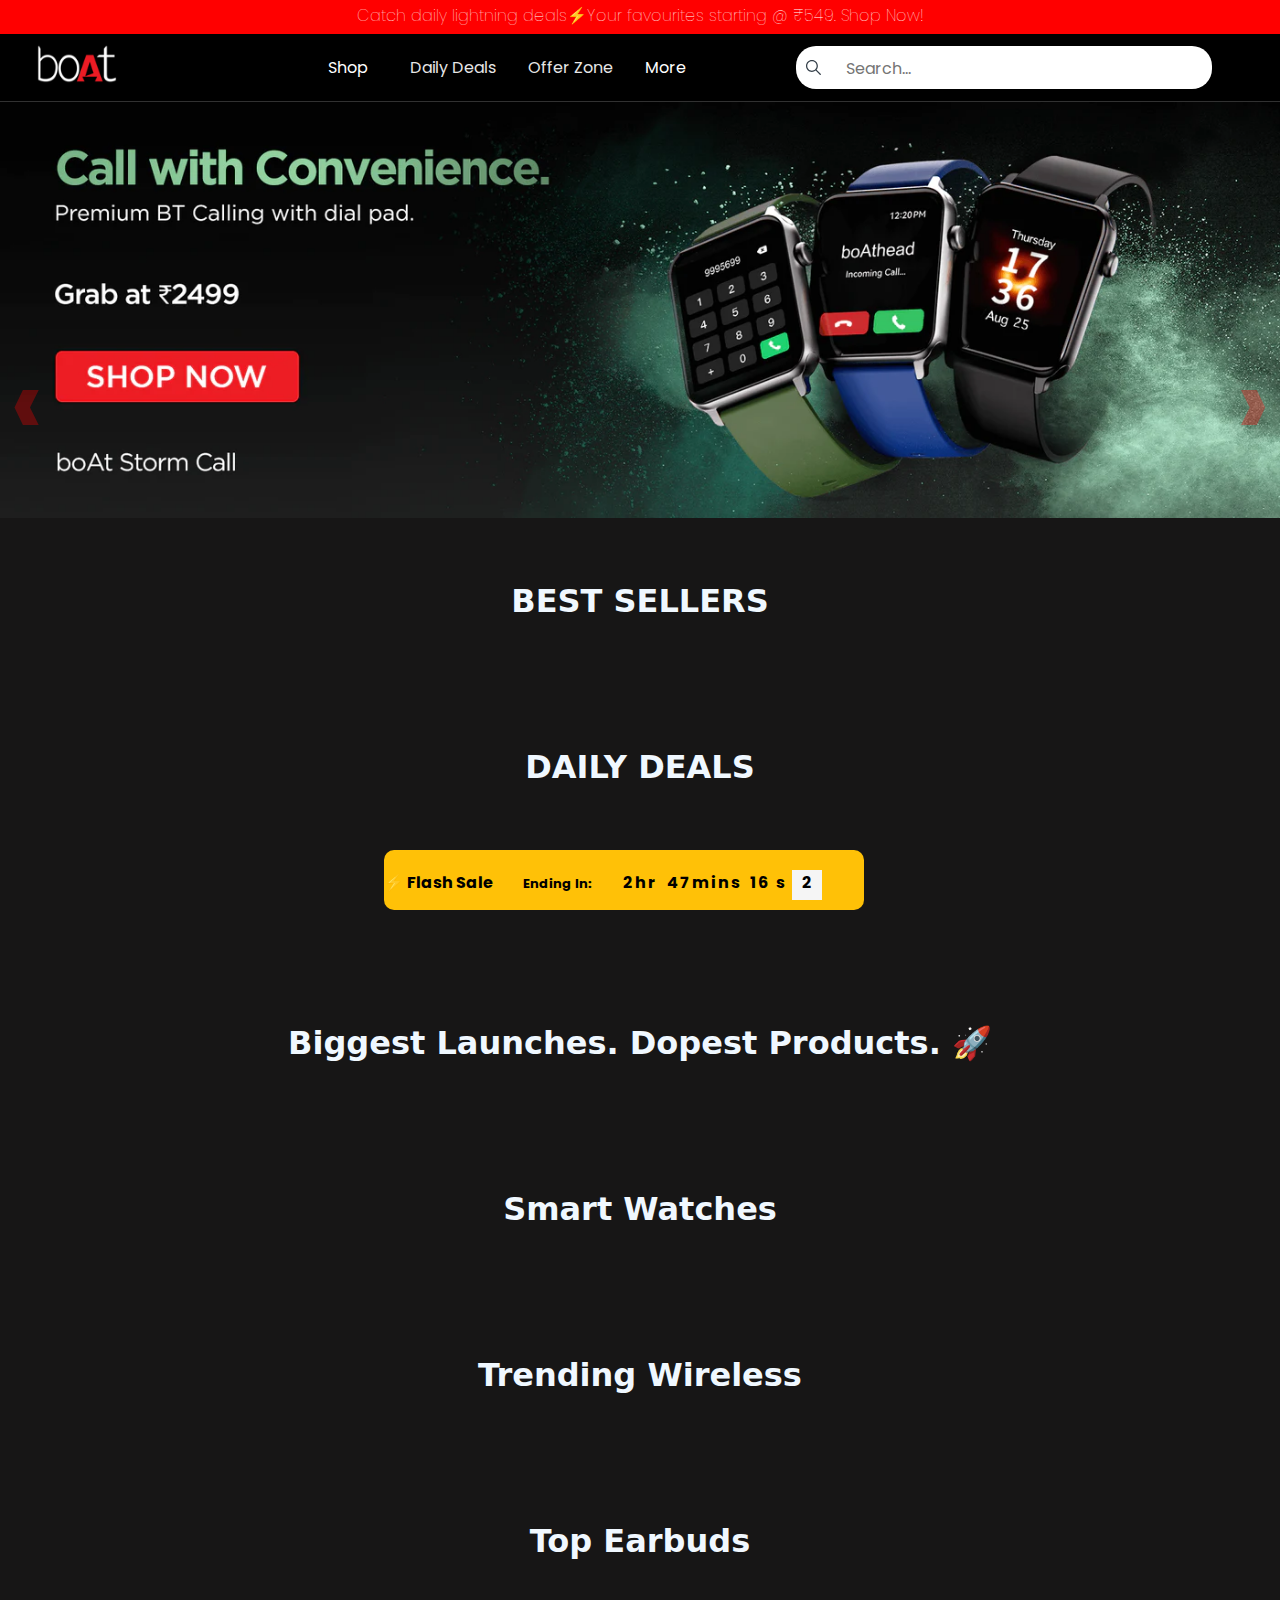
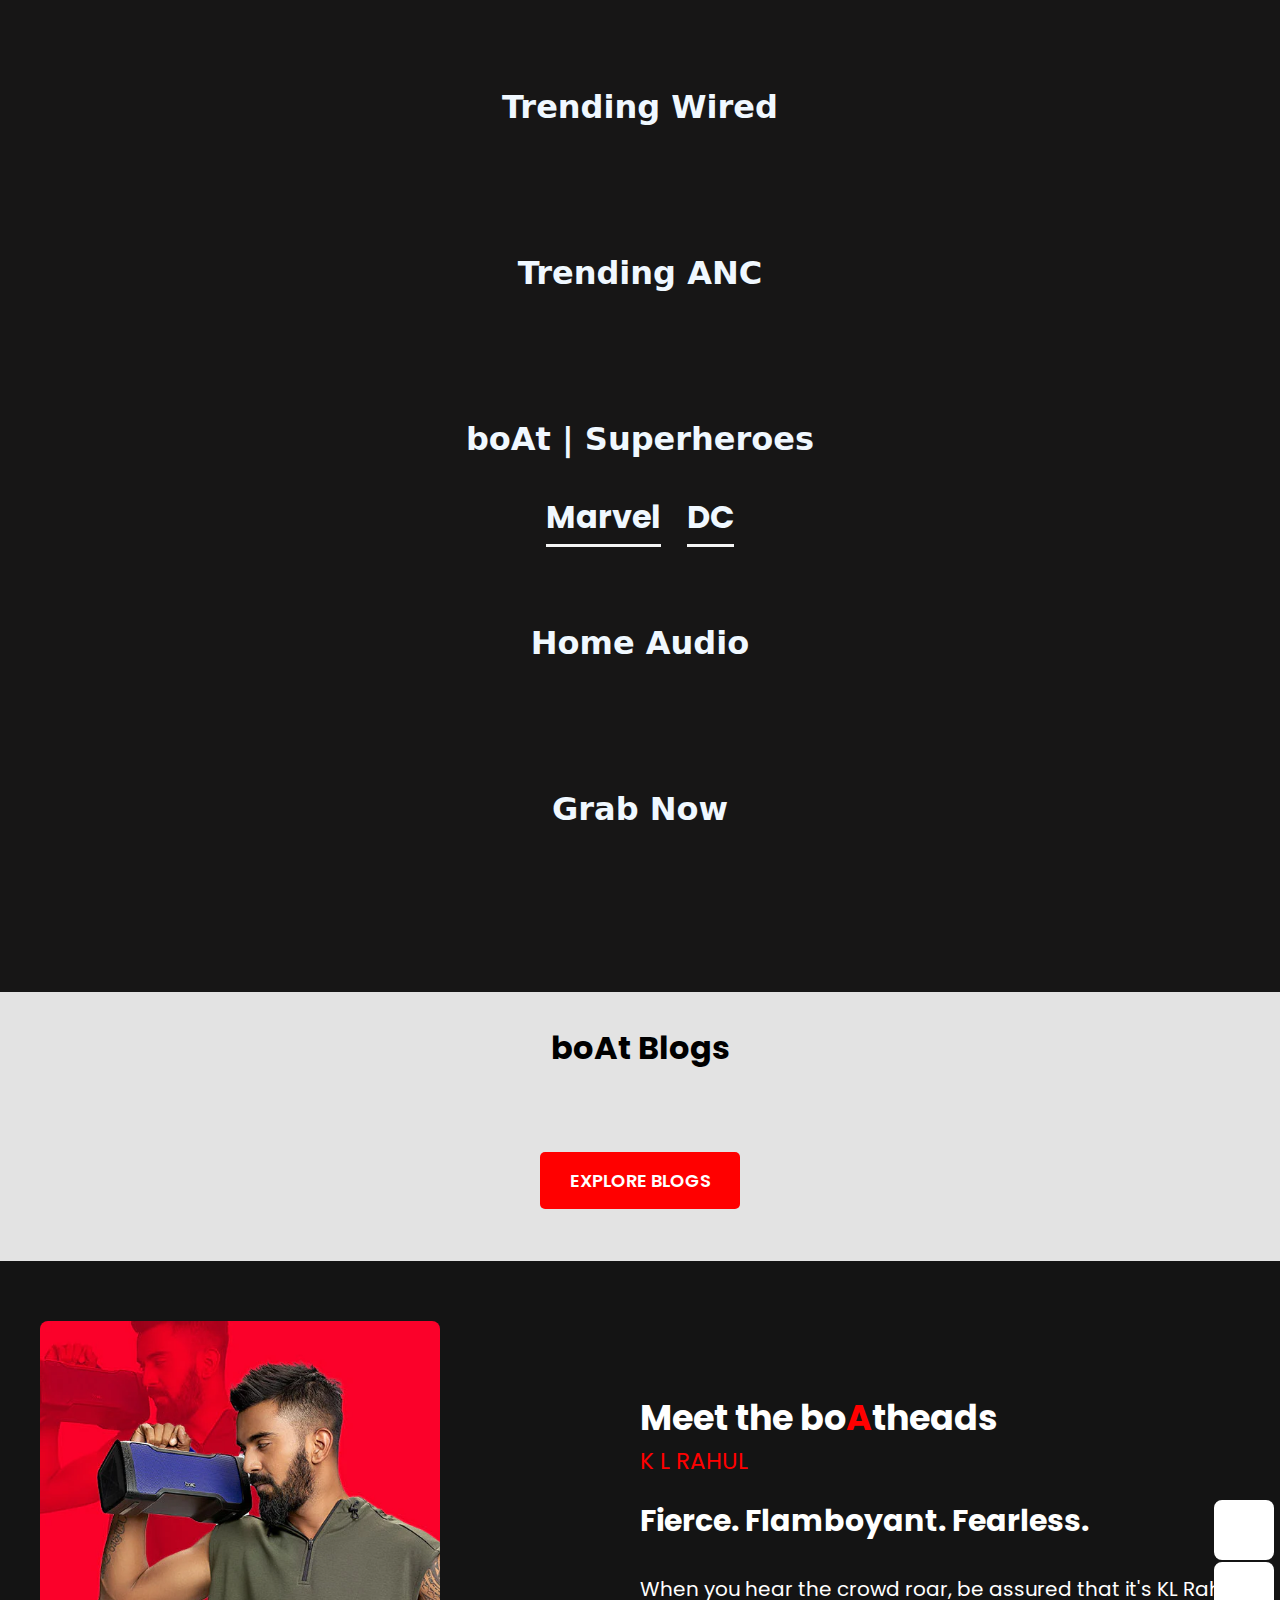
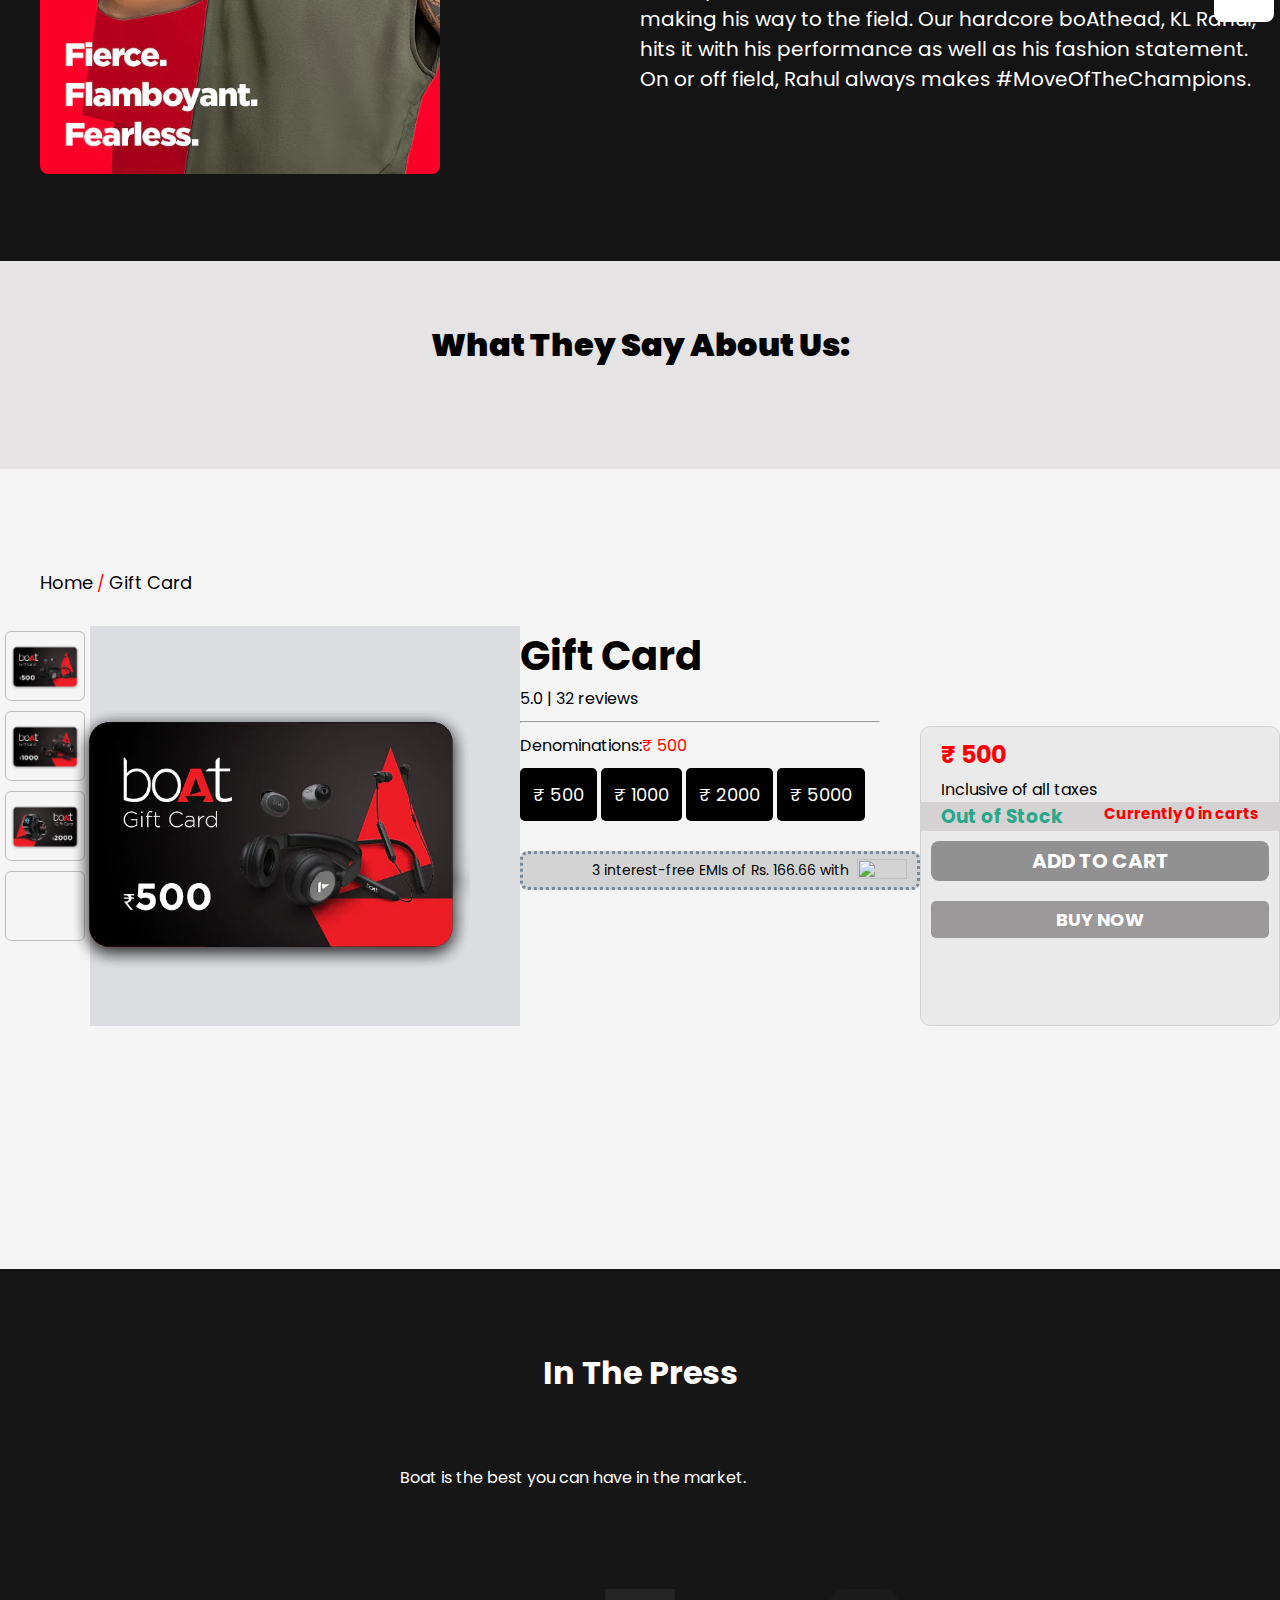
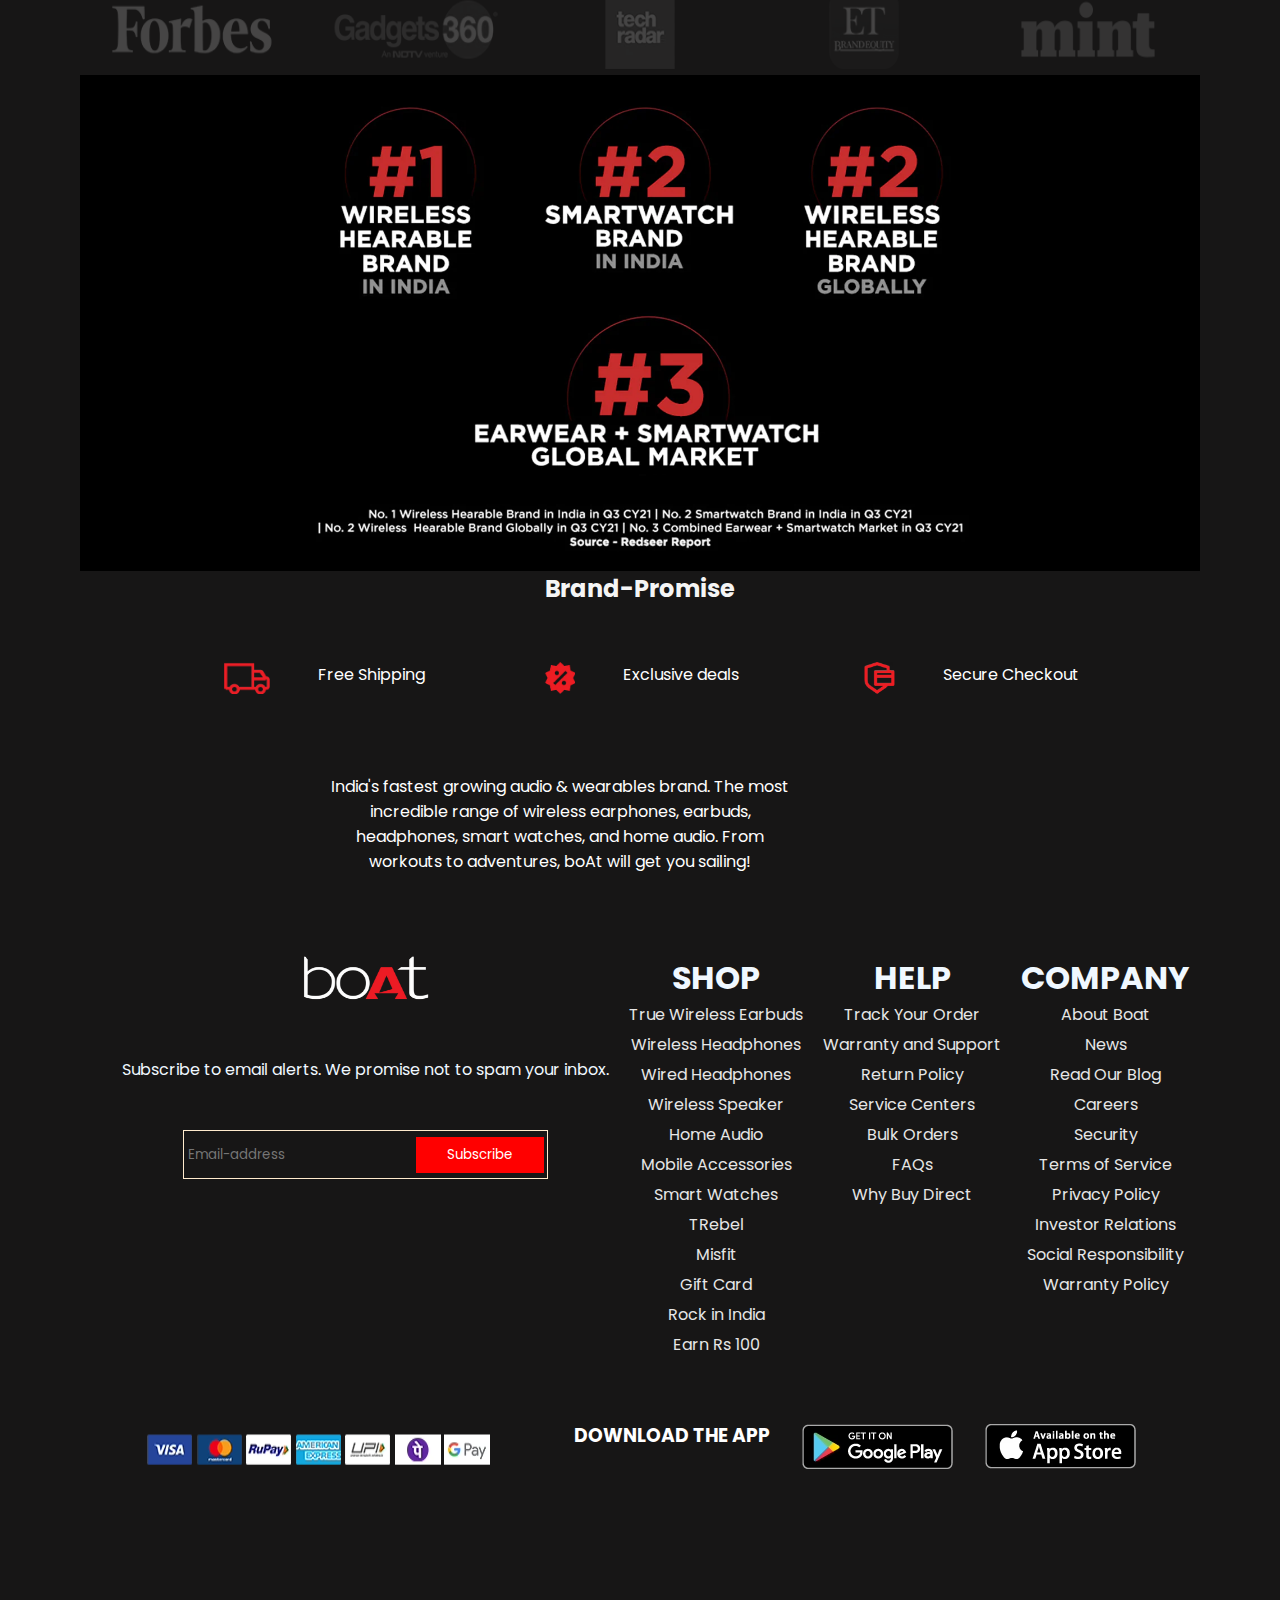
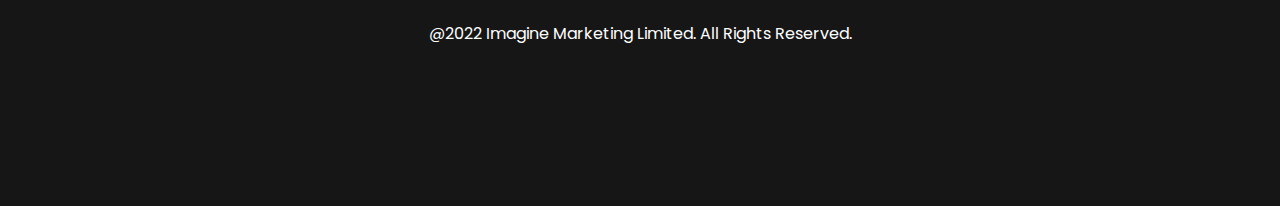
==== commit 47740d39: "Merge branch 'main' of https://github.com/Kiran2821996/Boat-project" ====
--- a/index.html
+++ b/index.html
@@ -144,21 +144,22 @@
         <div class="cart_top">
           <h3>Your Cart (<span class="updateCart">0</span>  Items)</h3>
           <div class="cart_close">✖</div>
-        </div>
+         
+        </div>
+        
         <div class="cart_top2">
-          <h6>
+          
+          <h5>DISCLAIMER:: This is a PUZZULED CART developed for better user interactivity.</h5>
+          <h6>Take a Look on Total cart Items before Checkout.If not equal try to "+" or "-" until it gets balanced to TOTAL CART ITEMS.</h6>
+        <h6>(Hint-Click on the "+" or "-" on first product)</h6>
+        </div>
+        <div class="cart_main">
+        </div>
+        <div class="cart_bottom">
+          <h6 >
             Free Shipping sitewide | <span>Cash On Delivery</span> available for
-            order value upto <span>₹3000</span>
+            Orders
           </h6>
-        </div>
-        <div class="cart_main">
-          <div class="empty">
-            <h5>Your cart is empty</h5>
-            <button class="strtbtn">START SHOPPING</button>
-          </div>
-          
-        </div>
-        <div class="cart_bottom">
           <div class="cart_bottom1">
             <h5>Shipping fee</h5>
             <h5>Free</h5>
@@ -265,16 +266,20 @@
           <div class="cart_close">✖</div>
         </div>
         <div class="cart_top2">
-          <h6>
-            Free Shipping sitewide | <span>Cash On Delivery</span> available for
-            order value upto <span>₹3000</span>
-          </h6>
+          
+          <h5>DISCLAIMER:: This is a PUZZULED CART developed for better user interactivity.</h5>
+          <h6>Take a Look on Total cart Items before Checkout.If not equal try to "+" or "-" until it gets balanced to TOTAL CART ITEMS.</h6>
+        <h6>(Hint-Click on the "+" or "-" on first product)</h6>
         </div>
         <div class="cart_main">
           <h5>Your cart is empty</h5>
           <button class="strtbtn">START SHOPPING</button>
         </div>
         <div class="cart_bottom">
+          <h6>
+            Free Shipping sitewide | <span>Cash On Delivery</span> available for
+            all Orders
+          </h6>
           <div class="cart_bottom1">
             <h5>Shipping fee</h5>
             <h5>Free</h5>
@@ -301,13 +306,7 @@
             <h4>>>>>>></h4>
             <h4 style="color: rgb(0, 187, 255) ;">Address  & Payments</h4>
           </div>
-          <!-- <div class="payment_Checkout_top2_3">
-            <h4>Summary</h4>
-            <h4>>>>>>></h4>
-            <h4>Address</h4>
-            <h4>>>>>>></h4>
-            <h4 style="color: rgb(0, 187, 255) ;">Payments</h4>
-          </div> -->
+        
         </div>
         <div class="payment_Checkout_middle1">
           <div class="contact_details">
@@ -398,13 +397,13 @@
         <img src="./header-images/Order-Received-List-Detail-512.webp" alt="" width="200px" height="200px">
         <h3 class="clearStorage"><a href="./index.html">OK</a></h3>
       </div>
+      
         <!-- ============================================================================= -->
 
-
-      <!-- <div class="search_popup" style="overflow-y: scroll;"> -->
         <div class="search_popup"  style="overflow-y: scroll;">
 
-        <input  class="search_popup-input" type="text">
+        <input  class="search_popup-input" type="text" onkeypress="
+        enterKeyPressed(event)">
       
         <button class="search-search-button">Search</button>
         <button class="search_pop-close">X</button>
@@ -413,13 +412,57 @@
         <div class="div1-search"></div>
 
         <script>
-          
+
+        function enterKeyPressed(event){
+          if(event.keyCode==13){
+            divvv.innerHTML =""
+              fetch("http://localhost:3333/boat/Products", {
+                  method: "POST", // or 'PUT'
+                  headers: {
+                      "Content-Type": "application/json",
+                  },
+              })
+                  .then((response) => response.json())
+                  .then((data) => {
+                      for (let i = 0; i < data.length; i++) {
+                          let datas = data.filter((result) => {
+                              if (result.productName.includes(search.value)) {
+        
+                               let html =`
+                                  <div class="main-searchbox">
+                 <div class="best-seller-div-search">
+                  <div class="wrapper-of-best-seller-images-search">
+                  
+                  <img class="best-seller-image-front-search" src="${
+                   result.productImages[0]
+                 }  alt="">
+                
+            </div><div class="inside-best-seller-search"> <h3 class="productname-search" >${result.productName}</h3></a> 
+                <p class="icon-para-search"><i class="fa-solid fa-star" style="color:red;"></i>
+                  ${result.rating} -${result.noOfReviews} reviews</p>
+                <div class="price-and-discount-search">
+                    <h5 class = "current-price-search">${result.price} </h5>
+                    <p class="earlier-price-search">₹${result.originalPrice}</p>
+                </div>
+                <p class="save-money-search">You Save: ₹ ${result.originalPrice - result.price} (${result.offer}%)</p>
+            </div>
+            </div>
+            </div>   `
+            divvv.innerHTML +=html
+                              }
+                          })
+                          
+                      }
+                  })
+        }
+          }
+
           let search = document.querySelector(".search_popup-input")
           let buttonSSearch = document.querySelector(".search-search-button")
           let divvv = document.querySelector(".div1-search")
           let closebutton= document.querySelector(".closebutton-searchbar")
           
-          buttonSSearch.addEventListener("click", () => {
+          buttonSSearch.addEventListener("click",function (){
               divvv.innerHTML =""
               fetch("http://localhost:3333/boat/Products", {
                   method: "POST", // or 'PUT'
@@ -523,12 +566,7 @@
           <h3 class="heading-of-carousels">BEST SELLERS</h3>
          
           <div readonly class="best_sellers">
-       
-         
-          <div class="curoselBtn1 carosel_flex">
-            <button class="carosel_left1"><i class="fa-solid fa-arrow-left"></i></button>
-          <button class="carosel_right1"><i class="fa-solid fa-arrow-right"></i></button>
-          </div>
+
         </div>
           
         </section>
@@ -560,10 +598,7 @@
           </div>
         </section>
         <!-- ------------------------------------------------ -->
-          <div readonly class="daily_deals"></div>
-          <div class="curoselBtn2 carosel_flex">
-            <button class="carosel_left2"><i class="fa-solid fa-arrow-left"></i></button>
-          <button class="carosel_right2"><i class="fa-solid fa-arrow-right"></i></button>
+          <div readonly class="daily_deals"> </div>
         </section>
         
         <section>
@@ -571,45 +606,27 @@
             Biggest Launches. Dopest Products. 🚀
           </h3>
           <div readonly class="biggest_launch"></div>
-          <div class="curoselBtn3 carosel_flex">
-            <button class="carosel_left3"><i class="fa-solid fa-arrow-left"></i></button>
-          <button class="carosel_right3"><i class="fa-solid fa-arrow-right"></i></button>
         </section>
         <section>
           <h3 class="heading-of-carousels">Smart Watches</h3>
           <div readonly class="smart_watches"></div>
-          <div class="curoselBtn4 carosel_flex">
-            <button class="carosel_left4"><i class="fa-solid fa-arrow-left"></i></button>
-          <button class="carosel_right4"><i class="fa-solid fa-arrow-right"></i></button>
         </section>
         <section>
           <h3 class="heading-of-carousels" id="trending_wireless_earphones">Trending Wireless</h3>
           <div readonly class="trending_wireless"></div>
-          <div class="curoselBt5 carosel_flex">
-            <button class="carosel_left5"><i class="fa-solid fa-arrow-left"></i></button>
-          <button class="carosel_right5"><i class="fa-solid fa-arrow-right"></i></button>
         </section>
         <section>
           <h3 class="heading-of-carousels" id="top_earbuds_amazing_product">Top Earbuds</h3>
           <div readonly class="top_earbuds"></div>
-          <div class="curoselBtn6 carosel_flex">
-            <button class="carosel_left6"><i class="fa-solid fa-arrow-left"></i></button>
-          <button class="carosel_right6"><i class="fa-solid fa-arrow-right"></i></button>
         </section>
 
         <section>
           <h3 class="heading-of-carousels">Trending Wired</h3>
           <div readonly class="trending_wired"></div>
-          <div class="curoselBtn7 carosel_flex">
-            <button class="carosel_left7"><i class="fa-solid fa-arrow-left"></i></button>
-          <button class="carosel_right7"><i class="fa-solid fa-arrow-right"></i></button>
         </section>
         <section>
           <h3 class="heading-of-carousels">Trending ANC</h3>
           <div readonly class="trending_anc"></div>
-          <div class="curoselBtn8 carosel_flex">
-            <button class="carosel_left8"><i class="fa-solid fa-arrow-left"></i></button>
-          <button class="carosel_right8"><i class="fa-solid fa-arrow-right"></i></button>
         </section>
         <section>
           <h3 class="heading-of-carousels">boAt | Superheroes</h3>
@@ -619,20 +636,11 @@
           </div>
 
           <div class="dc"></div>
-          <div class="curoselBt9 carosel_flex">
-            <button class="carosel_left9"><i class="fa-solid fa-arrow-left"></i></button>
-          <button class="carosel_right9"><i class="fa-solid fa-arrow-right"></i></button>
           <div class="marvel"></div>
-          <div class="curoselBtn10 carosel_flex">
-            <button class="carosel_left10"><i class="fa-solid fa-arrow-left"></i></button>
-          <button class="carosel_right10"><i class="fa-solid fa-arrow-right"></i></button>
         </section>
         <section>
           <h3 class="heading-of-carousels" id="best_sound_home_audio">Home Audio</h3>
           <div readonly class="home_audio"></div>
-          <div class="curoselBtn11 carosel_flex">
-            <button class="carosel_left11"><i class="fa-solid fa-arrow-left"></i></button>
-          <button class="carosel_right11"><i class="fa-solid fa-arrow-right"></i></button>
         </section>
         <section>
           <h3 class="heading-of-carousels">Grab Now</h3>
@@ -640,7 +648,6 @@
         </section>
         <!-- ------------------------------------------- -->
         <div class="boat_blogs_container">
-          <!-- <div class="boat_blogs"> -->
           <h1 class="boat_blogs_heading">boAt Blogs</h1>
           <div class="boat_blogs_row"></div>
           <!-- </div> -->
@@ -939,72 +946,69 @@
               <button class="subscribe">Subscribe</button>
             </div>
             <div class="social-media-icons">
-              <button class="social-icon">
-                <i class="fa-brands fa-facebook"></i>
-              </button>
-
-              <button class="social-icon">
-                <i class="fa-brands fa-twitter"></i>
-              </button>
-
-              <button class="social-icon">
-                <i class="fa-brands fa-linkedin"></i>
-              </button>
-
-              <button class="social-icon">
-                <i class="fa-brands fa-youtube"></i>
-              </button>
-
-              <button class="social-icon">
-                <i class="fa-brands fa-instagram"></i>
-              </button>
+             <a href="https://www.facebook.com/boat.nirvana/" class="social-icon-footer"> <button class="social-icon">
+              <i class="fa-brands fa-facebook"></i>
+            </button></a>
+             <a href="https://www.facebook.com/boat.nirvana/" class="social-icon-footer"> <button class="social-icon">
+              <i class="fa-brands fa-twitter"></i>
+            </button></a>
+             <a href="https://www.facebook.com/boat.nirvana/" class="social-icon-footer"> <button class="social-icon">
+              <i class="fa-brands fa-linkedin"></i>
+            </button></a>
+             <a href="https://www.facebook.com/boat.nirvana/" class="social-icon-footer"> <button class="social-icon">
+              <i class="fa-brands fa-youtube"></i>
+            </button></a>
+             <a href="https://www.facebook.com/boat.nirvana/" class="social-icon-footer"> <button class="social-icon">
+              <i class="fa-brands fa-instagram"></i>
+            </button></a>
+
             </div>
           </div>
 
           <div class="shop-div">
             <h1>SHOP</h1>
             <div class="links-of-company">
-              <a href="">True Wireless Earbuds</a>
-              <a href="">Wireless Headphones</a>
-              <a href="">Wired Headphones</a>
-              <a href="">Wireless Speaker</a>
-              <a href="">Home Audio</a>
-              <a href="">Mobile Accessories</a>
-              <a href="">Smart Watches</a>
-              <a href="">TRebel</a>
-              <a href="">Misfit</a>
-              <a href="">Gift Card</a>
-              <a href="">Rock in India </a>
-              <a href="">Earn Rs 100</a>
+              <a href="https://www.boat-lifestyle.com/collections/true-wireless-earbuds">True Wireless Earbuds</a>
+              <a href="https://www.boat-lifestyle.com/collections/true-wireless-earbuds">Wireless Headphones</a>
+              <a href="https://www.boat-lifestyle.com/collections/wired-headphones">Wired Headphones</a>
+              <a href="https://www.boat-lifestyle.com/collections/true-wireless-earbuds">Wireless Speaker</a>
+              <a href="https://www.boat-lifestyle.com/collections/home-audio">Home Audio</a>
+              <a href="https://www.boat-lifestyle.com/collections/home-audio">Mobile Accessories</a>
+              <a href="https://www.boat-lifestyle.com/collections/smart-watches">Smart Watches</a>
+              <a href="https://www.boat-lifestyle.com/collections/true-wireless-earbuds">TRebel</a>
+              <a href="https://www.boat-lifestyle.com/collections/true-wireless-earbuds">Misfit</a>
+              <a href="https://www.boat-lifestyle.com/pages/earn-rewards-referring-friends?utm_source=referralprogram&utm_medium=referral_footer&utm_campaign=referralprogram">Gift Card</a>
+              <a href="https://www.boat-lifestyle.com/collections/true-wireless-earbuds">Rock in India </a>
+              <a href="https://www.boat-lifestyle.com/pages/earn-rewards-referring-friends?utm_source=referralprogram&utm_medium=referral_footer&utm_campaign=referralprogram">Earn Rs 100</a>
             </div>
           </div>
 
           <div class="help-div">
             <h1>HELP</h1>
             <div class="links-of-company">
-              <a href="">Track Your Order</a>
-              <a href="">Warranty and Support</a>
-              <a href="">Return Policy</a>
-              <a href="">Service Centers</a>
-              <a href="">Bulk Orders</a>
-              <a href="">FAQs</a>
-              <a href="">Why Buy Direct</a>
+              <a href="https://dtc.boat-lifestyle.com/track">Track Your Order</a>
+              <a href="https://www.boat-lifestyle.com/pages/frequently-asked-questions">Warranty and Support</a>
+              <a href="https://www.boat-lifestyle.com/pages/return-policy">Return Policy</a>
+              <a href="https://www.boat-lifestyle.com/pages/service-center-list">Service Centers</a>
+              <a href="https://www.boat-lifestyle.com/pages/service-center-list">Bulk Orders</a>
+              <a href="https://www.boat-lifestyle.com/pages/frequently-asked-questions">FAQs</a>
+              <a href="https://www.boat-lifestyle.com/pages/frequently-asked-questions">Why Buy Direct</a>
             </div>
           </div>
 
           <div class="company-info-div">
             <h1>COMPANY</h1>
             <div class="links-of-company">
-              <a href="">About Boat</a>
-              <a href="">News</a>
-              <a href="">Read Our Blog</a>
-              <a href="">Careers</a>
-              <a href="">Security</a>
-              <a href="">Terms of Service</a>
-              <a href="">Privacy Policy</a>
-              <a href="">Investor Relations</a>
-              <a href="">Social Responsibility</a>
-              <a href="">Warranty Policy</a>
+              <a href="https://www.boat-lifestyle.com/pages/who-are-we">About Boat</a>
+              <a href="https://www.boat-lifestyle.com/pages/who-are-we">News</a>
+              <a href="https://www.boat-lifestyle.com/pages/who-are-we">Read Our Blog</a>
+              <a href="https://www.boat-lifestyle.com/pages/who-are-we">Careers</a>
+              <a href="https://www.boat-lifestyle.com/pages/who-are-we">Security</a>
+              <a href="https://www.boat-lifestyle.com/pages/who-are-we">Terms of Service</a>
+              <a href="https://www.boat-lifestyle.com/pages/privacy-policy">Privacy Policy</a>
+              <a href="https://www.boat-lifestyle.com/pages/privacy-policy">Investor Relations</a>
+              <a href="https://www.boat-lifestyle.com/pages/privacy-policy">Social Responsibility</a>
+              <a href="https://www.boat-lifestyle.com/pages/privacy-policy">Warranty Policy</a>
             </div>
           </div>
         </section>
@@ -1037,9 +1041,3 @@
   </body>
 </html>
 
-<!--  ============================search button function==============================-->
-
-
-
-
-<!--  -->--- a/headers/header.css
+++ b/headers/header.css
@@ -503,11 +503,12 @@
       box-shadow: 320px 0px 0px 1100px rgba(10, 10, 10, 0.238);
       background-color: #000000;
     }
-    .empty{
-      height: 50vh;
+    /* .empty{
+      height: 50%;
       text-align: center;
+      border-bottom: 2px solid rgba(0, 0, 0, 0.275);
       padding-top: 120px;
-    }
+    } */
     .cart_top{
       display: flex;
       align-items: center;
@@ -528,7 +529,7 @@
     .cart_top2{
       padding: 5px 0 5px 20px;
       text-align: left;
-      height:10vh;
+      height:18vh;
       background-color: #000000;
       color: rgb(224, 224, 224);
       font-size: larger;
@@ -538,7 +539,7 @@
       flex-direction: column;
       /* justify-content: center; */
       padding: 10px;
-      height: 63vh;
+      height: 55vh;
       background-color: white;
       overflow-y: scroll;
     }
@@ -546,10 +547,11 @@
       height:27vh ;
       background-color: white;
       border-top: 5px solid black;
+      padding: 5% 10%;
     }
     .cart_bottom1,.cart_bottom2{
       display: flex;
-      justify-content: space-around;
+      justify-content: space-between;
       
     }
     .checkyy{
@@ -744,6 +746,19 @@
   box-shadow:  0px 0px 20px;
 }
 .payment_Checkout_bottom_btn{
+  display: block;
+  width: 50% ;
+  background-color: rgb(0, 191, 255);
+  height: 150%;
+  text-align: center;
+  font-size: large;
+  border-radius: 10px;
+  cursor: pointer;
+  color: white;
+  padding-top: 2.5%;
+}
+.payment_Checkout_bottom_paybtn{
+  display: none;
   width: 50% ;
   background-color: rgb(0, 191, 255);
   height: 150%;
@@ -846,4 +861,29 @@
   font-size: x-large;
 }
 
-
+.payout{
+  display: none;
+  position: fixed;
+  z-index: 100000000000000000000;
+  width: 40%;
+  height: 70vh;
+  top: 20%;
+  left: 30%;
+  background-color:yellow;
+  color: #000000;
+  text-align: center;
+  border-radius: 20px;
+ 
+}
+
+.payout h1{
+  padding: 10px;
+  color: #000000;
+}
+.payout h3{
+  background-color:red;
+  color: #000000;
+}
+.payout h2{
+  margin-bottom: 20px;
+}--- a/headers/searchbox.css
+++ b/headers/searchbox.css
@@ -29,10 +29,7 @@
   margin-left: 10rem;
   margin-top: 4px;
 }
-.search_pop-close:hover{
-  transform: translate3d(10px,-5px,5px);
-  transition: 1s;
-}
+
 .div1-search{
     display: flex; 
     flex-wrap: wrap;
@@ -54,11 +51,6 @@
   margin-left:3rem ;
 
 }
-.search-search-button:hover{
-  transform: translate3d(10px,-5px,5px);
-  transition: 1s;
-}
-
 
   .wrapper-of-best-seller-images-search {
     display: flex;
@@ -165,8 +157,4 @@
   .main-searchbox{
    margin: 10px;
   }
-  .main-searchbox:hover{
-    /* transform: scale(1.1) ; */
-    transform: translate3d(20px, -10px,20px) ;
-    transition: 1s;
-  }+ 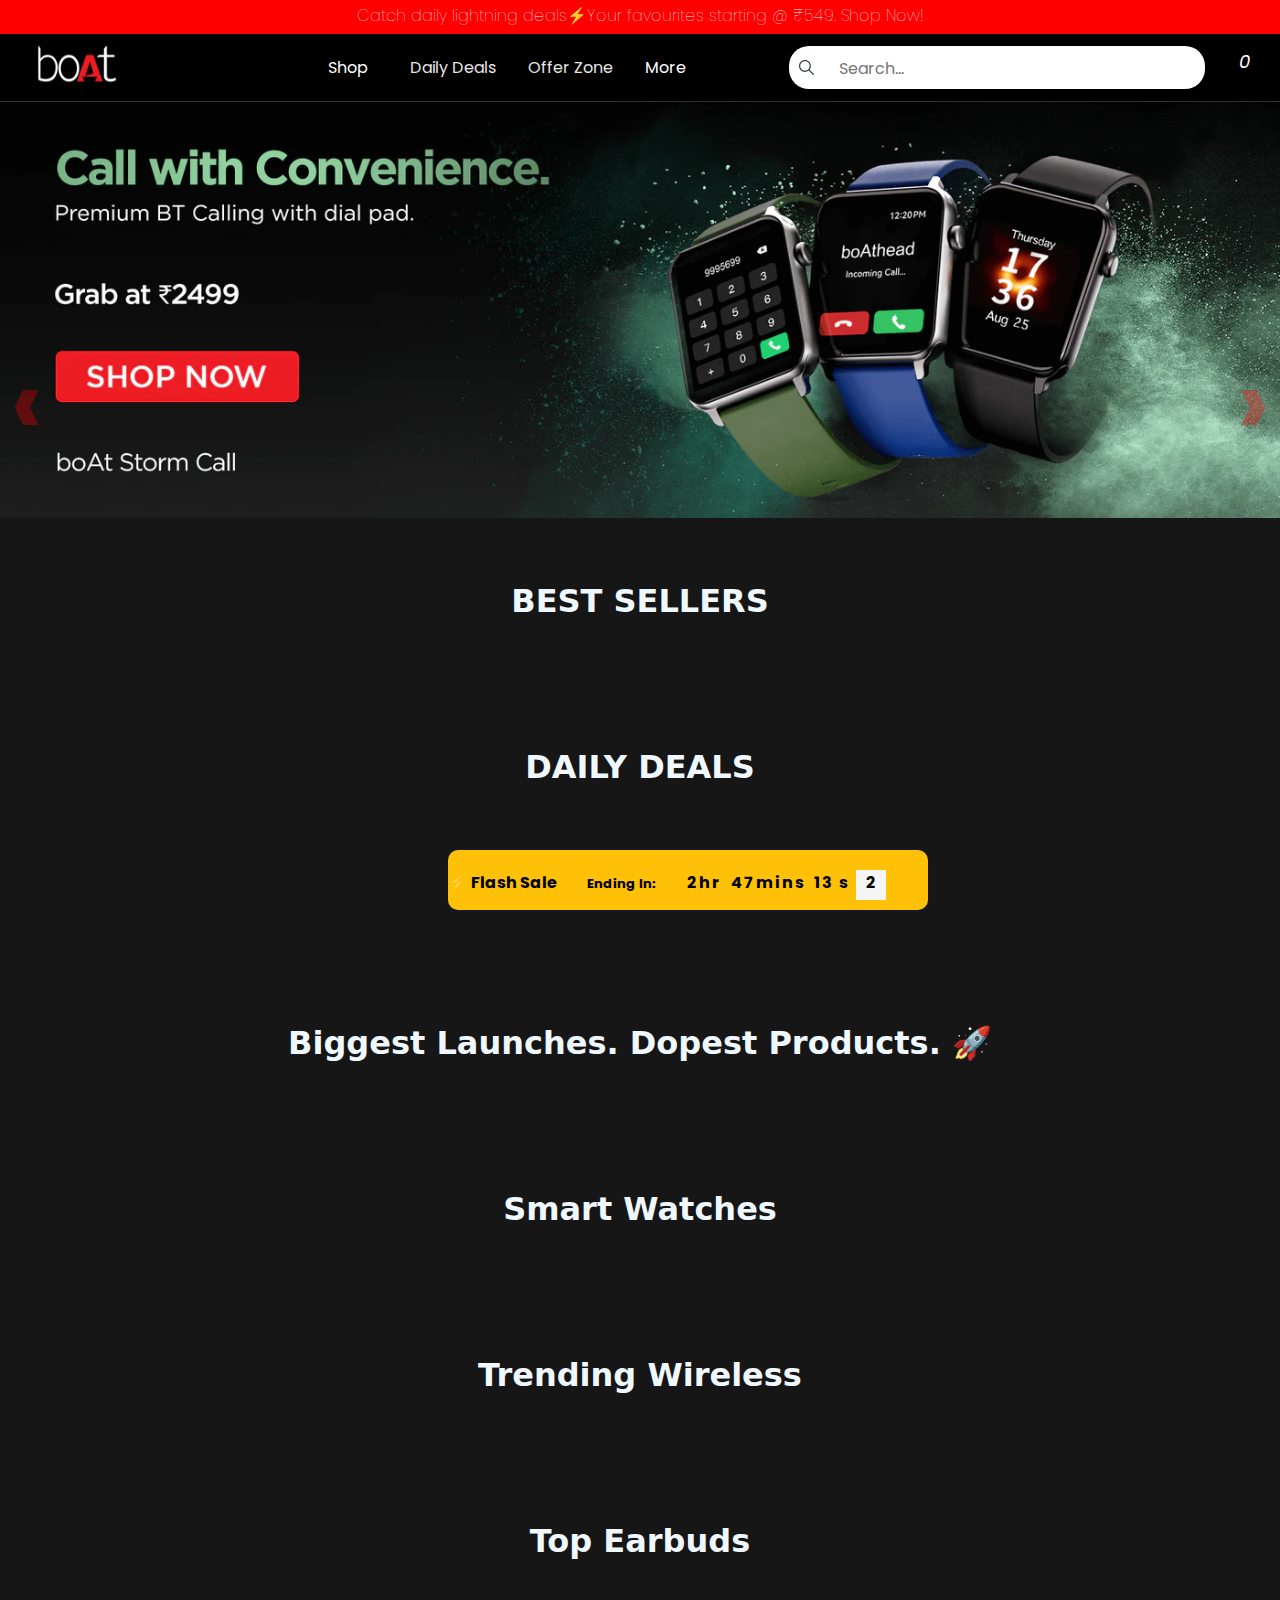
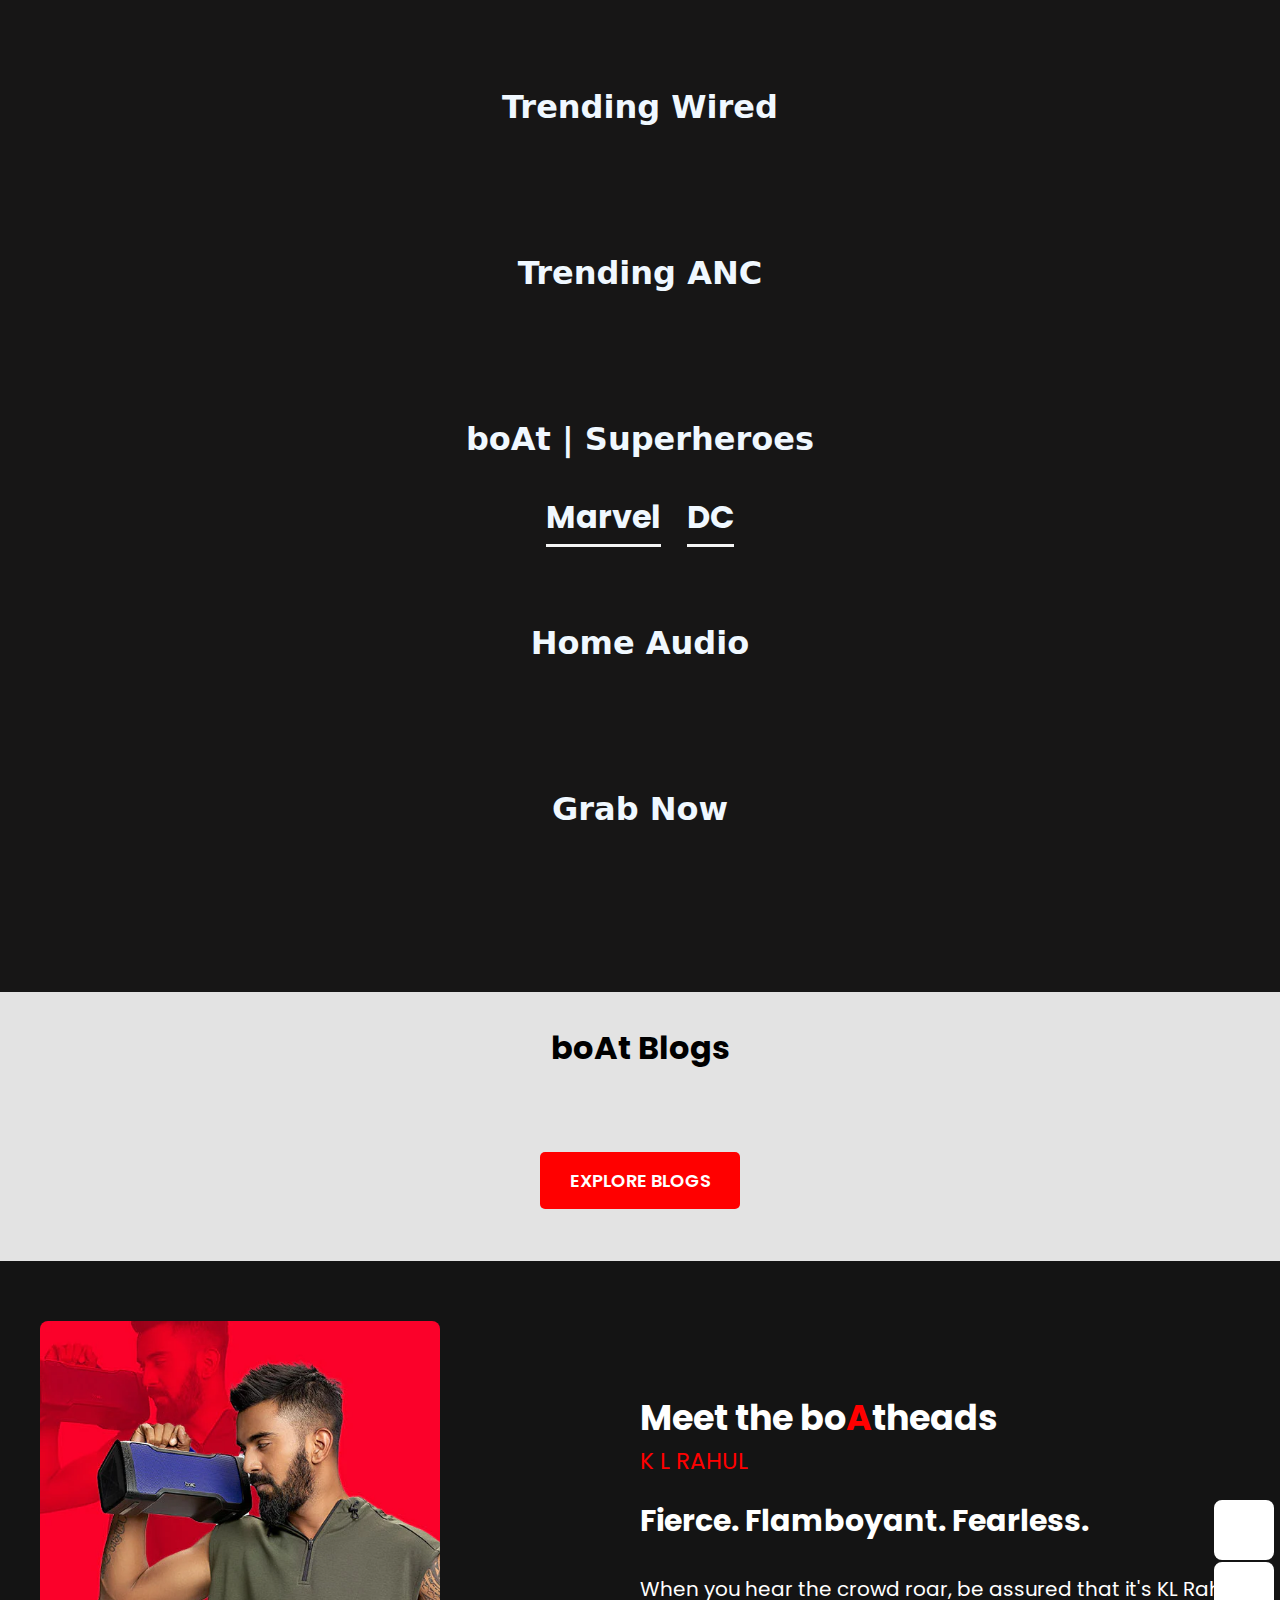
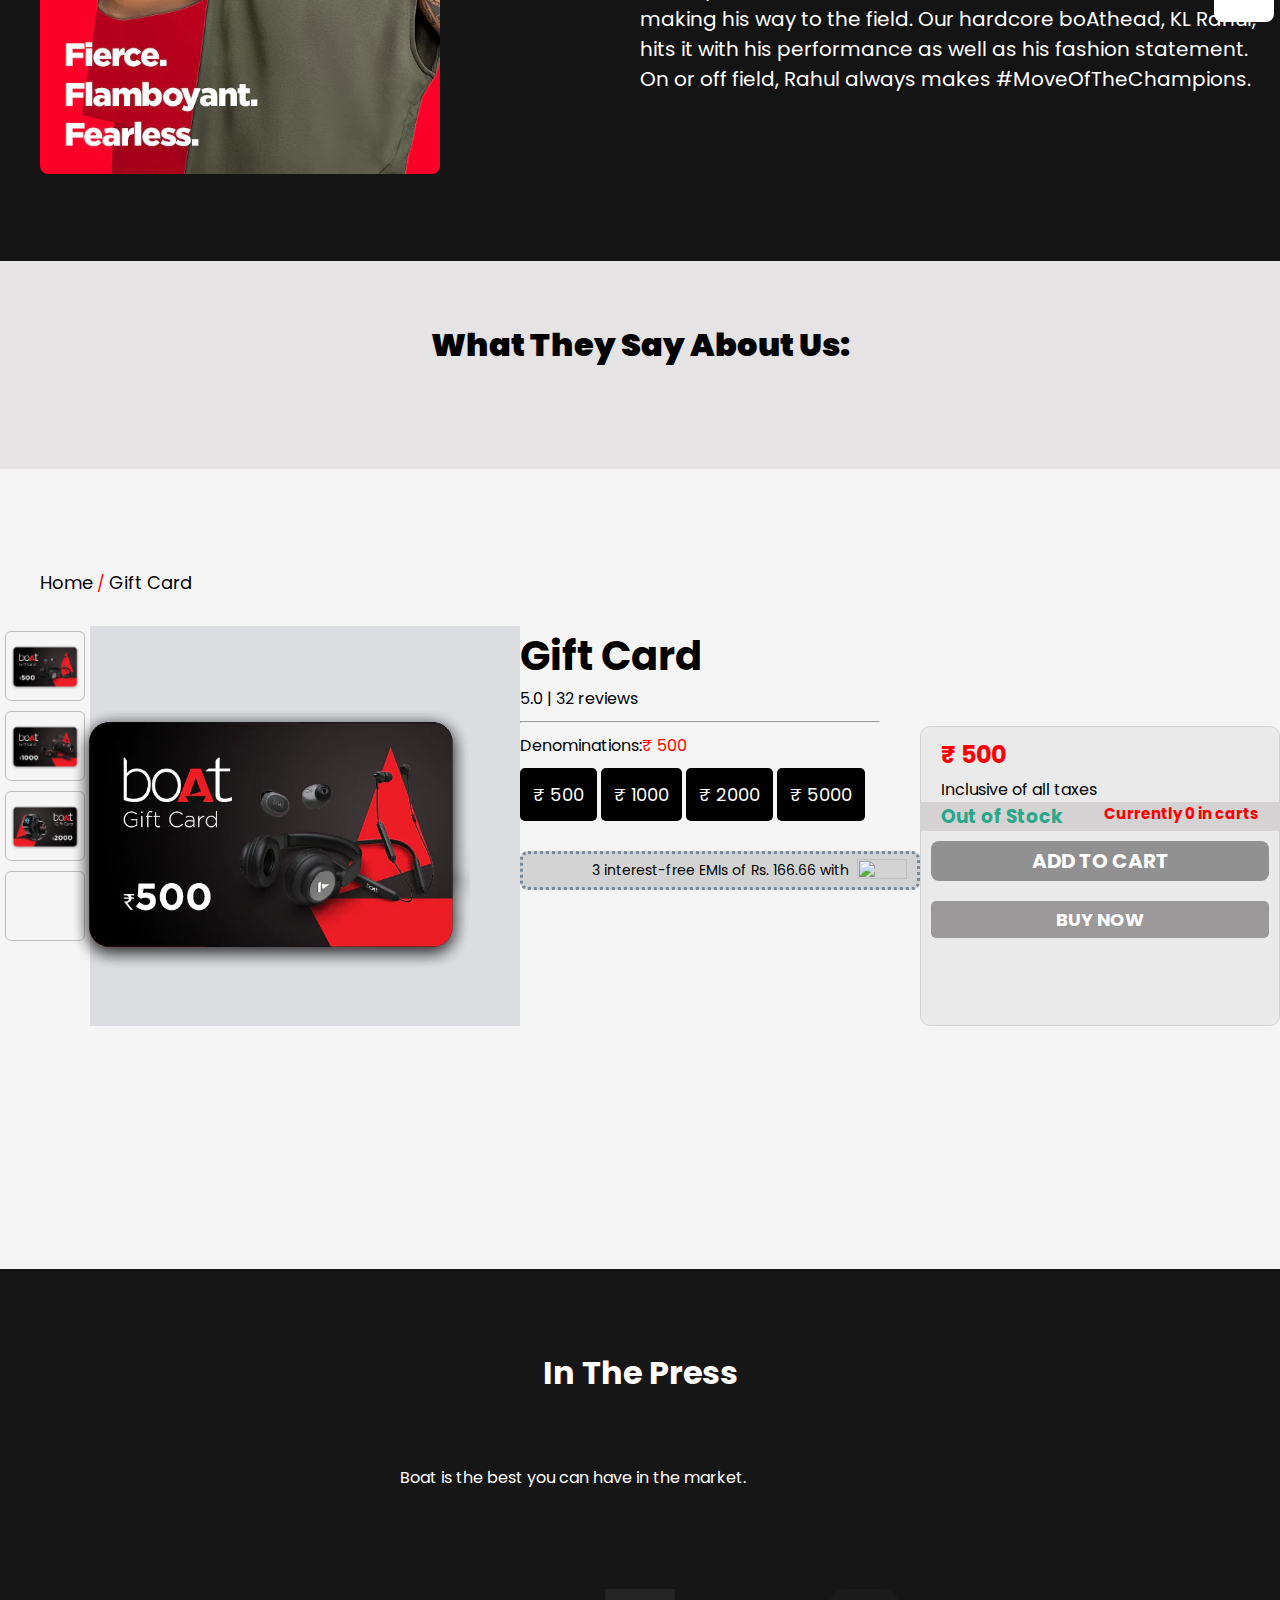
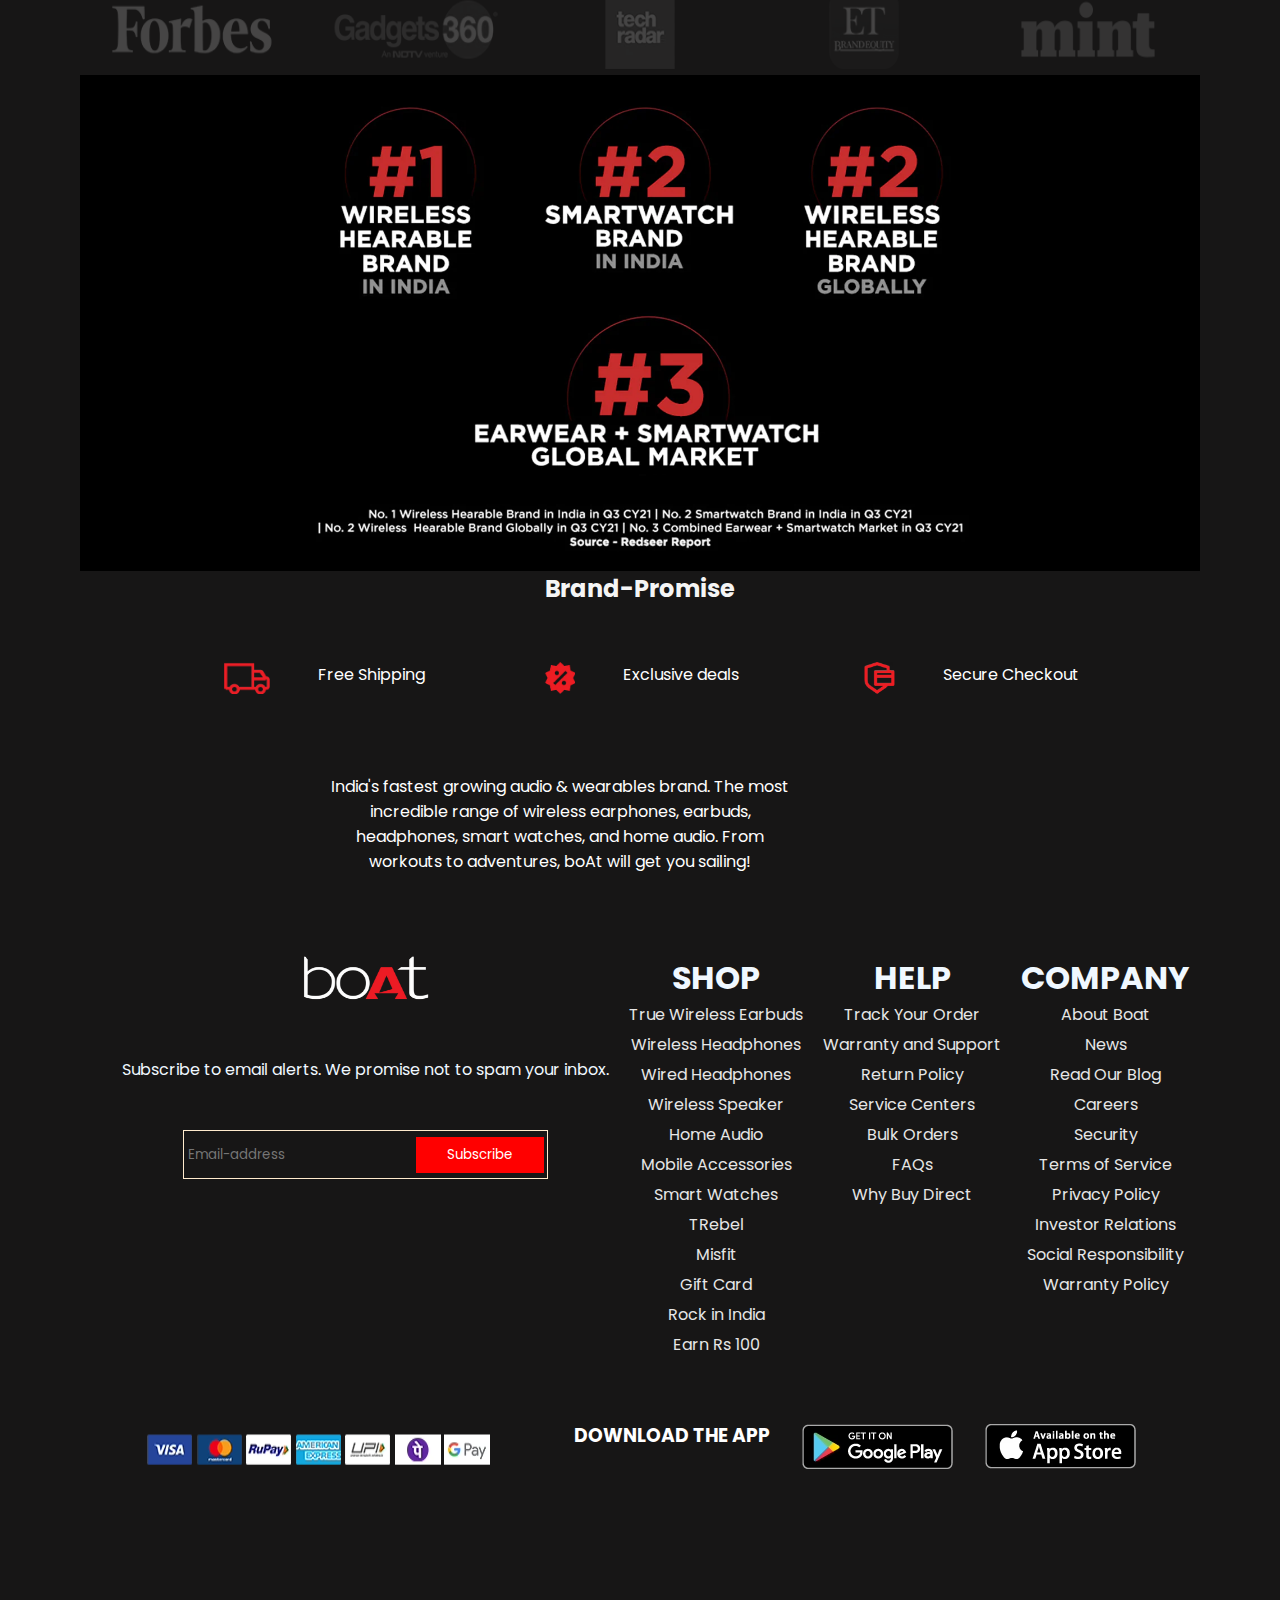
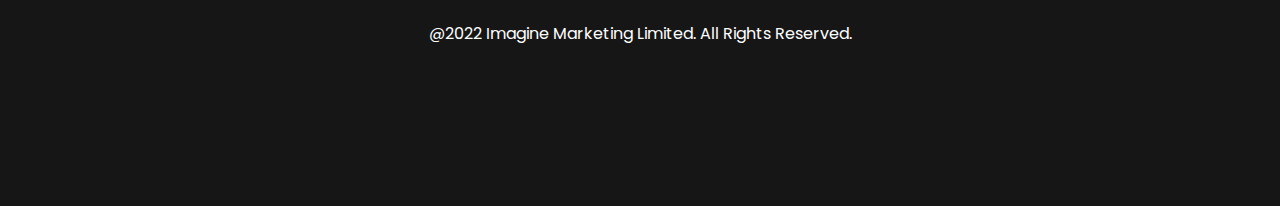
==== commit 3c270e82: "added" ====
--- a/index.html
+++ b/index.html
@@ -136,7 +136,7 @@
               <button class="btn_login">Login</button>
             </div>
             <a href="#gift_card_section"><i class="fa-solid fa-gift"></i></a>
-            <i class="fa-solid fa-cart-shopping cart"></i>
+            <i class="fa-solid fa-cart-shopping cart"><sup class="basItem">0</sup></i>
           </div>
         </nav>
       </div>
@@ -149,17 +149,15 @@
         
         <div class="cart_top2">
           
-          <h5>DISCLAIMER:: This is a PUZZULED CART developed for better user interactivity.</h5>
-          <h6>Take a Look on Total cart Items before Checkout.If not equal try to "+" or "-" until it gets balanced to TOTAL CART ITEMS.</h6>
-        <h6>(Hint-Click on the "+" or "-" on first product)</h6>
-        </div>
-        <div class="cart_main">
-        </div>
-        <div class="cart_bottom">
           <h6 >
             Free Shipping sitewide | <span>Cash On Delivery</span> available for
-            Orders
+            all Orders
           </h6>
+        </div>
+        <div class="cart_main">
+        </div>
+        <div class="cart_bottom">
+        
           <div class="cart_bottom1">
             <h5>Shipping fee</h5>
             <h5>Free</h5>
@@ -255,7 +253,7 @@
               <button>Login</button>
             </div>
             <a href=""><i class="fa-solid fa-gift"></i></a>
-            <i class="fa-solid fa-cart-shopping cart5"></i>
+            <i class="fa-solid fa-cart-shopping cart5"><sup class="basItem">0</sup></i>
           </div>
         </nav>
         <input class="header-input1" type="search" placeholder="Search..." />
@@ -267,19 +265,17 @@
         </div>
         <div class="cart_top2">
           
-          <h5>DISCLAIMER:: This is a PUZZULED CART developed for better user interactivity.</h5>
-          <h6>Take a Look on Total cart Items before Checkout.If not equal try to "+" or "-" until it gets balanced to TOTAL CART ITEMS.</h6>
-        <h6>(Hint-Click on the "+" or "-" on first product)</h6>
-        </div>
-        <div class="cart_main">
-          <h5>Your cart is empty</h5>
-          <button class="strtbtn">START SHOPPING</button>
-        </div>
-        <div class="cart_bottom">
           <h6>
             Free Shipping sitewide | <span>Cash On Delivery</span> available for
             all Orders
           </h6>
+        </div>
+        <div class="cart_main">
+          <h5>Your cart is empty</h5>
+          <button class="strtbtn">START SHOPPING</button>
+        </div>
+        <div class="cart_bottom">
+          
           <div class="cart_bottom1">
             <h5>Shipping fee</h5>
             <h5>Free</h5>
--- a/headers/header.css
+++ b/headers/header.css
@@ -529,7 +529,7 @@
     .cart_top2{
       padding: 5px 0 5px 20px;
       text-align: left;
-      height:18vh;
+      height:5vh;
       background-color: #000000;
       color: rgb(224, 224, 224);
       font-size: larger;
@@ -539,9 +539,13 @@
       flex-direction: column;
       /* justify-content: center; */
       padding: 10px;
-      height: 55vh;
+      height: 68vh;
       background-color: white;
       overflow-y: scroll;
+    }
+    .basItem{
+      color: white;
+      font-size: large;
     }
     .cart_bottom{
       height:27vh ;
--- a/index.css
+++ b/index.css
@@ -446,7 +446,7 @@
   height: 10px;
 }
 .section-center-timer {
-  margin-left: 30%;
+  margin-left: 35%;
   display: flex;
   width: 30rem;
   height: 60px;
@@ -489,6 +489,7 @@
   height: 30px;
 }
 
+
 /* =================================================timer========================================= */
 
 .updateCart{
--- a/headers/Giftcard/giftcard.css
+++ b/headers/Giftcard/giftcard.css
@@ -185,7 +185,6 @@
     font-weight: bolder;
     color: white;
     background-color: rgb(155, 153, 153);
-    /* border: 2px solid black; */
     margin: 10px;
     padding: 5px;
     border-radius: 5px;
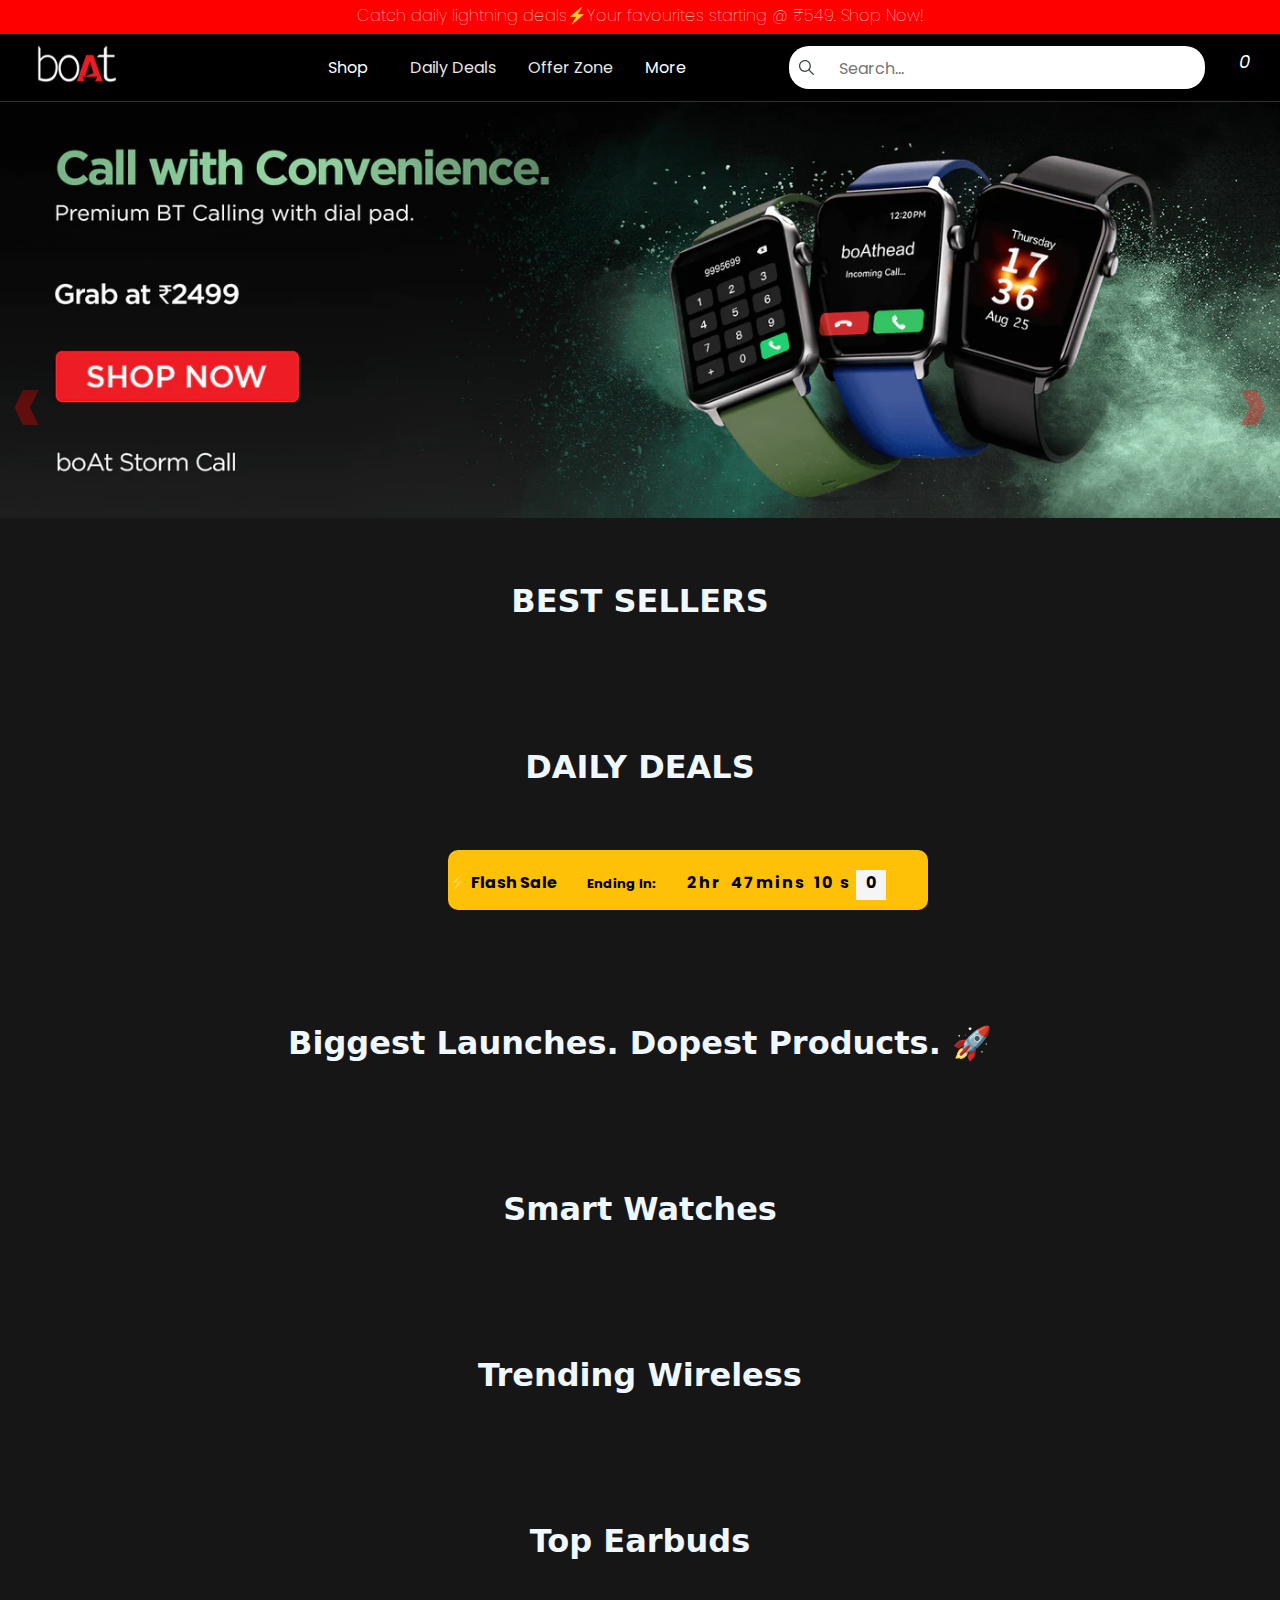
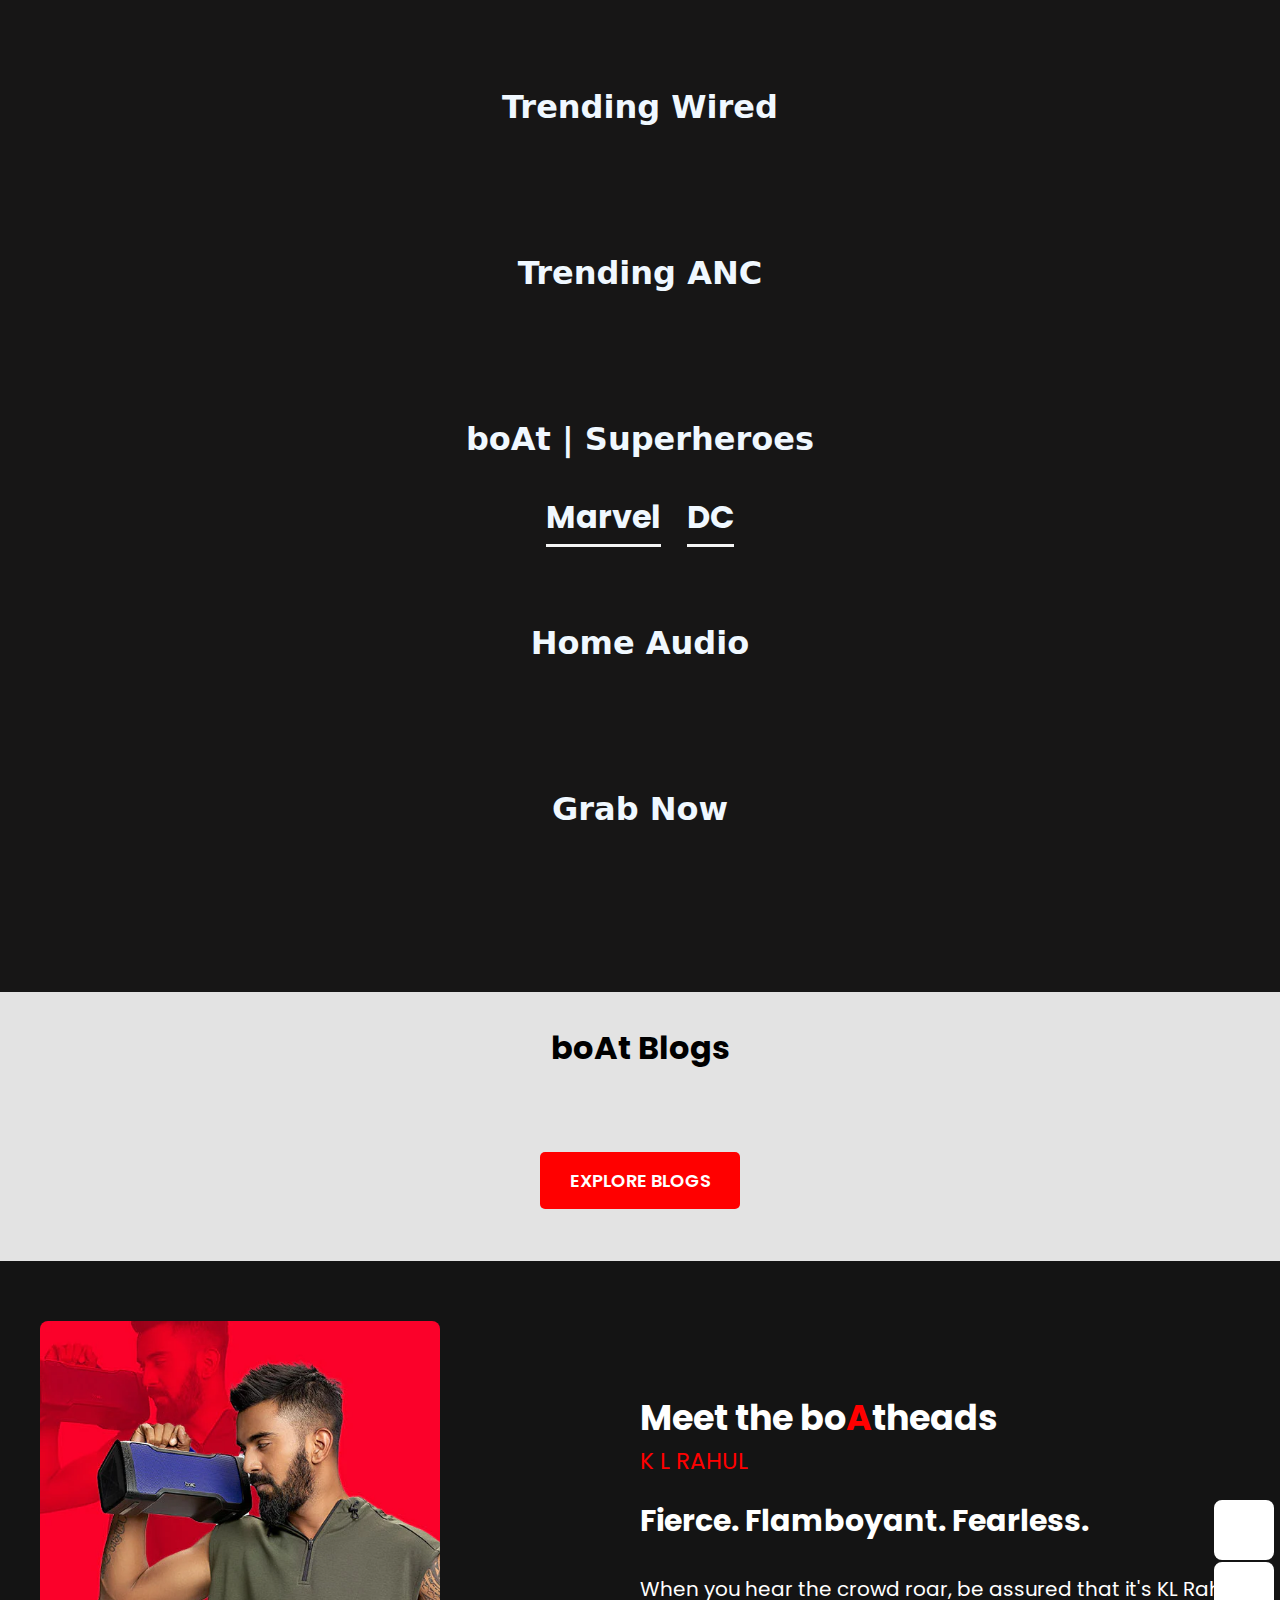
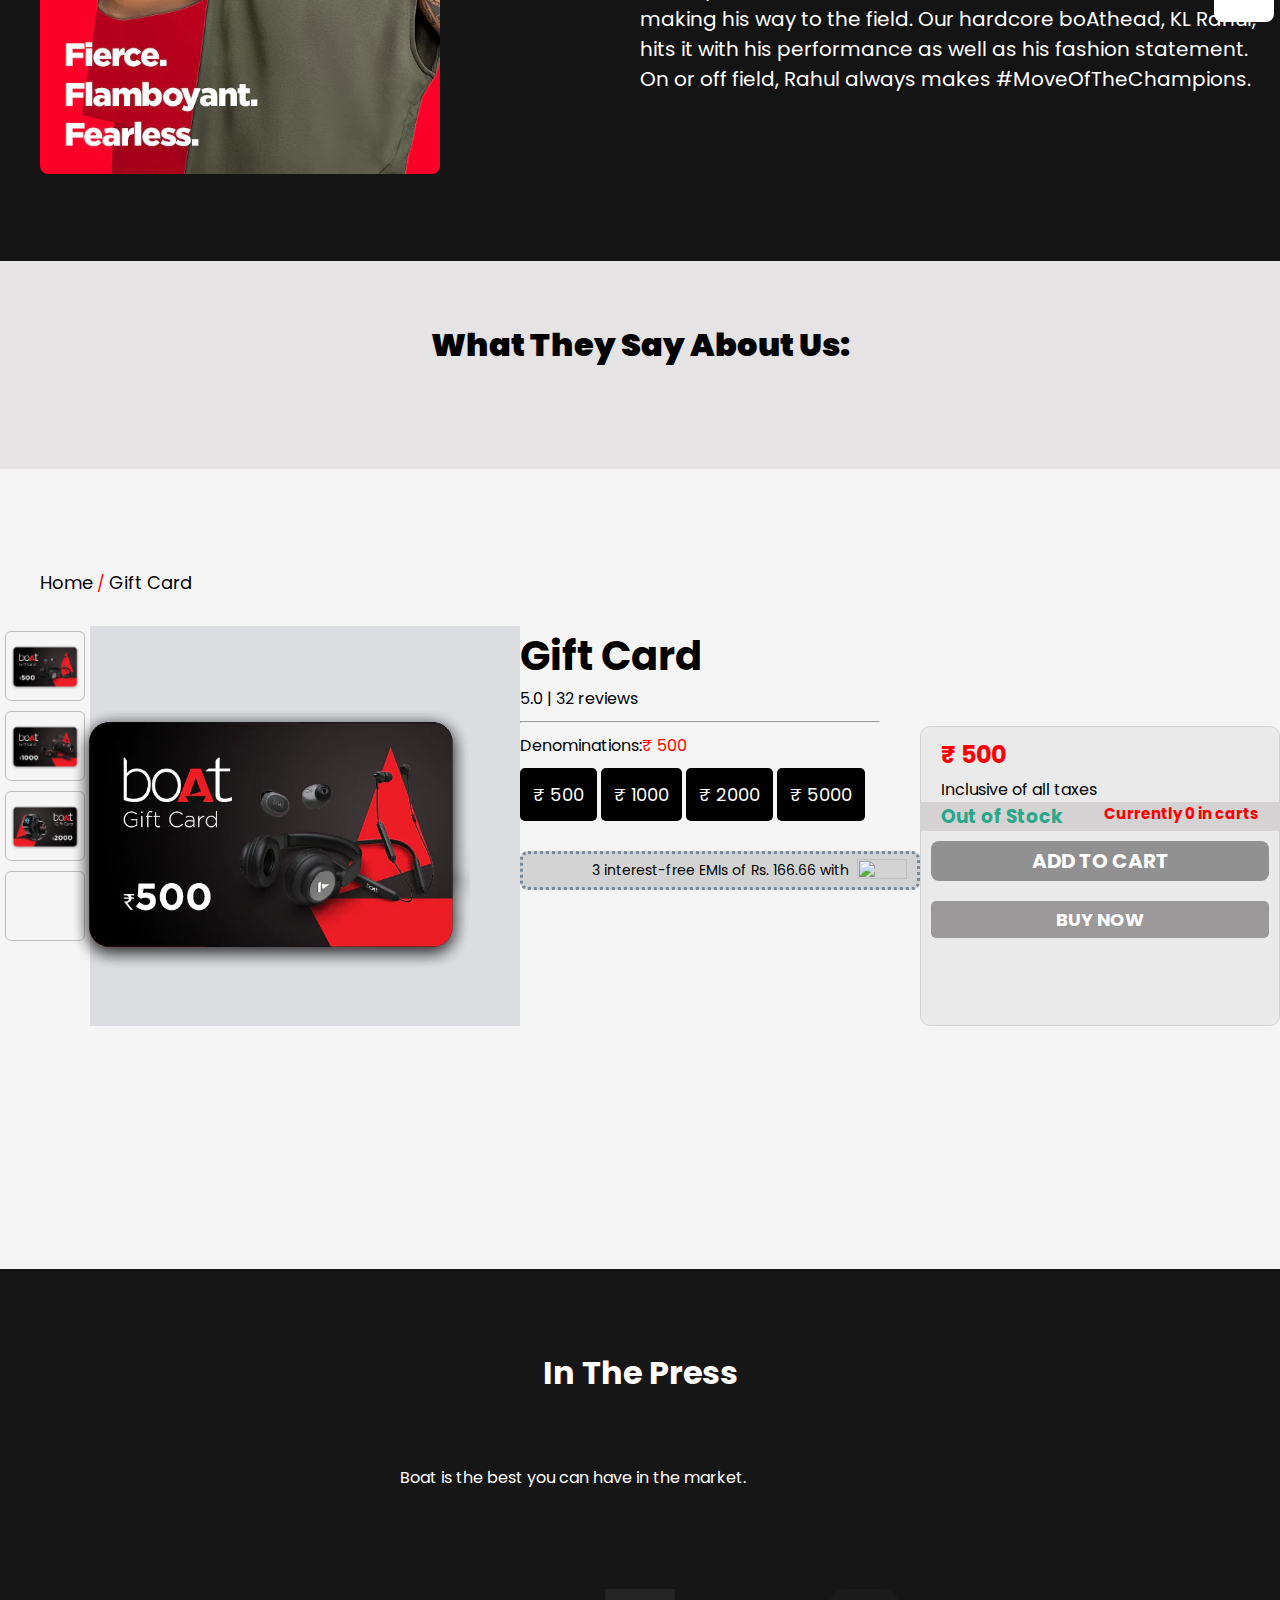
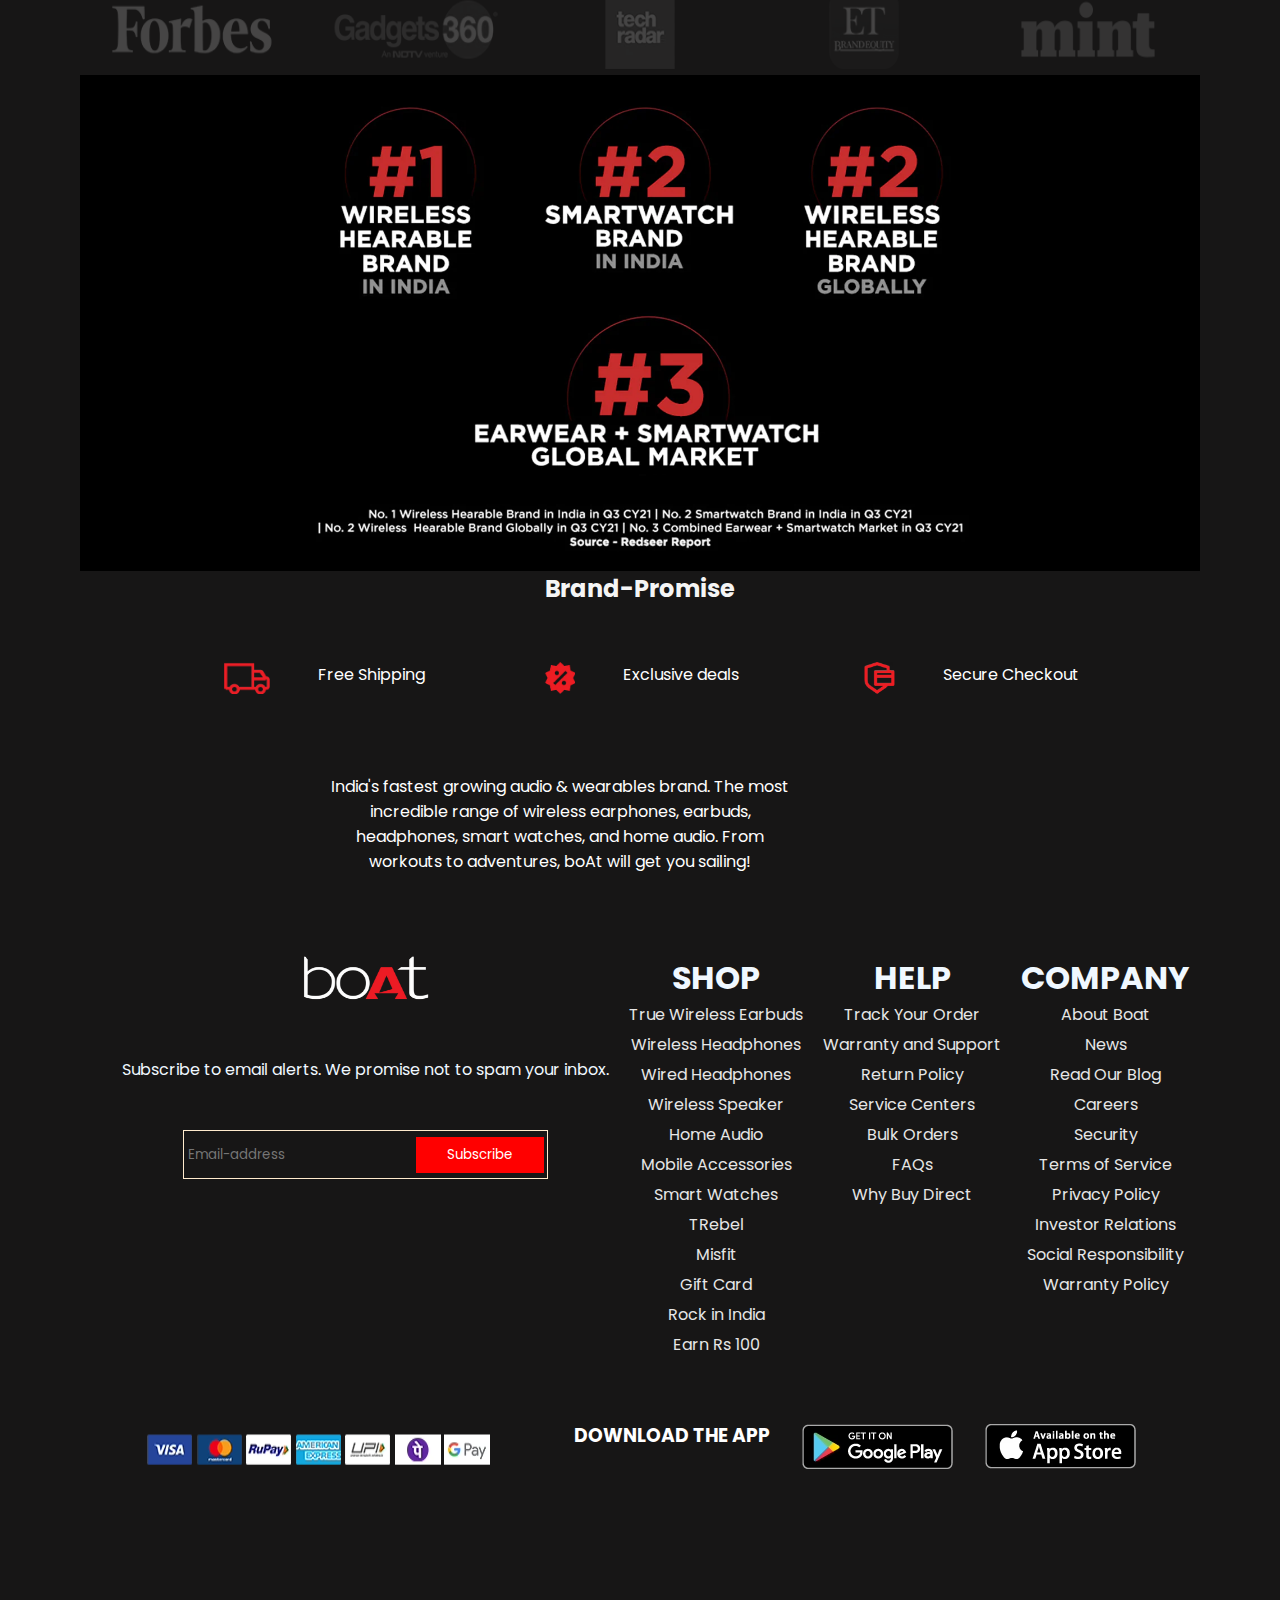
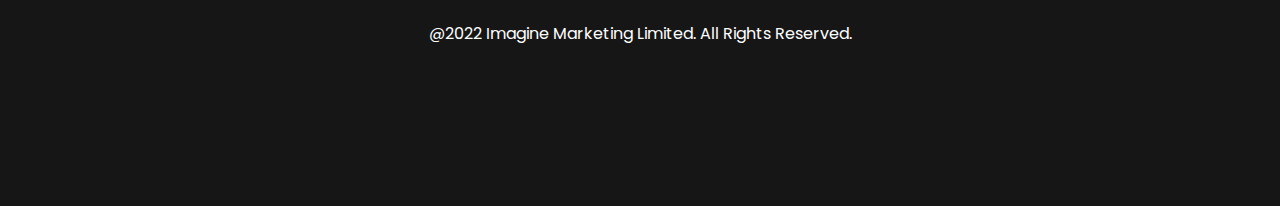
==== commit 113d26bd: "added" ====
--- a/index.html
+++ b/index.html
@@ -311,8 +311,8 @@
             <i class="fa-regular fa-user"> </i>
             <h4>Contact Details</h4>
     
-            <input type="tel" placeholder="Mobile Number*">
-            <input type="email" placeholder="E-mail*">
+            <input type="tel" placeholder="Mobile Number*" required>
+            <input type="email" placeholder="E-mail*" required>
     
           </div>
           <div class="cart_items">
@@ -326,12 +326,12 @@
             <i class="fa-solid fa-location-dot"></i>
             <h4>Delivery Address</h4>
     
-            <input type="text" placeholder="Full Name*">
-            <input type="number" placeholder="House No* / Apartment*">
-            <input type="text" placeholder="Area,Colony,Street* / Sector*">
-            <input type="text" placeholder="City*">
-            <input type="text" placeholder="State*">
-            <input type="number" placeholder="Pincode*">
+            <input type="text" placeholder="Full Name*" required>
+            <input type="number" placeholder="House No* / Apartment*" required>
+            <input type="text" placeholder="Area,Colony,Street* / Sector*" required>
+            <input type="text" placeholder="City*" required>
+            <input type="text" placeholder="State*" required>
+            <input type="number" placeholder="Pincode*" required>
     
           </div>
           <div>
@@ -342,11 +342,11 @@
             <input type="checkbox">
             <label>Save address</label>
           </div>
-          <input type="radio" name="delivery">
+          <input type="radio" name="delivery" required>
           <label for="home"><i class="fa-solid fa-house-user"></i>Home</label>
-          <input type="radio" name="delivery">
+          <input type="radio" name="delivery" required>
           <label for="office"><i class="fa-solid fa-briefcase"></i>Office</label>
-          <input type="radio" name="delivery">
+          <input type="radio" name="delivery" required>
           <label for="others"> <i class="fa-solid fa-location-dot"></i>Others</label>
     
         
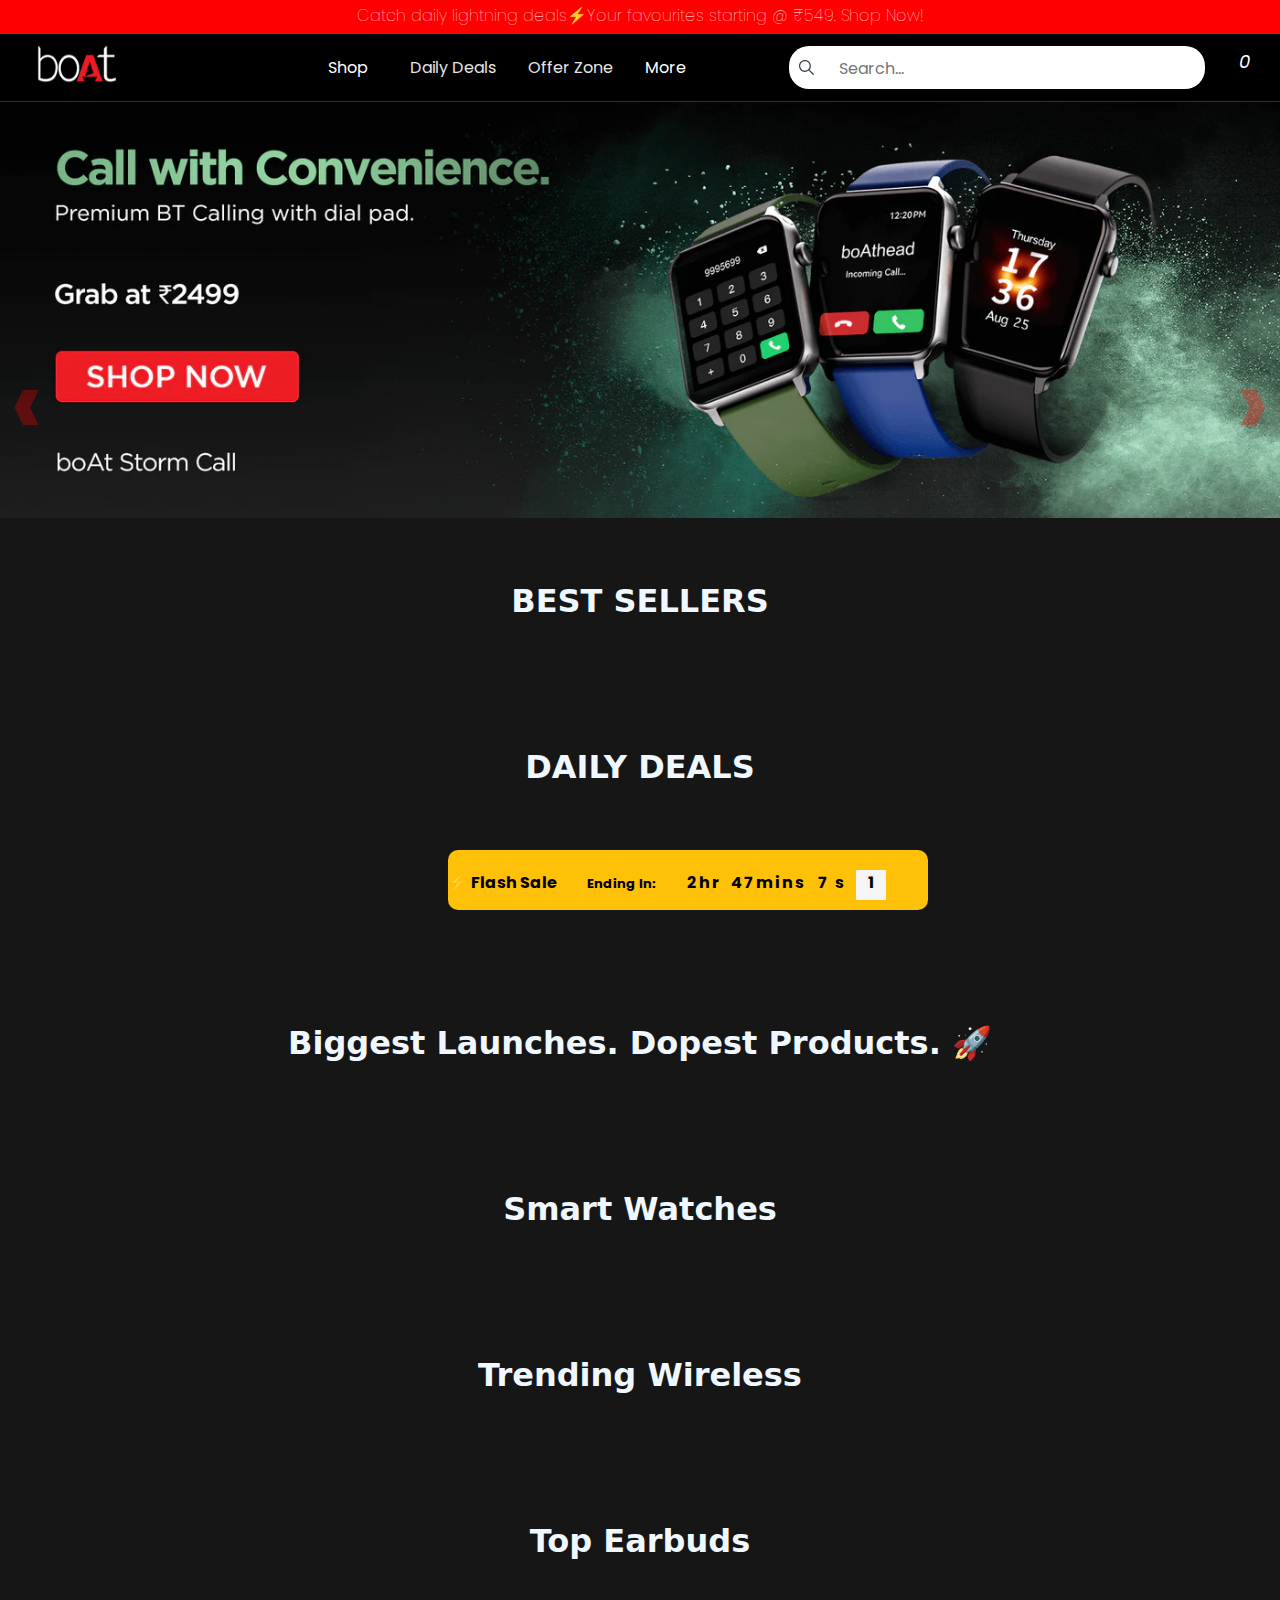
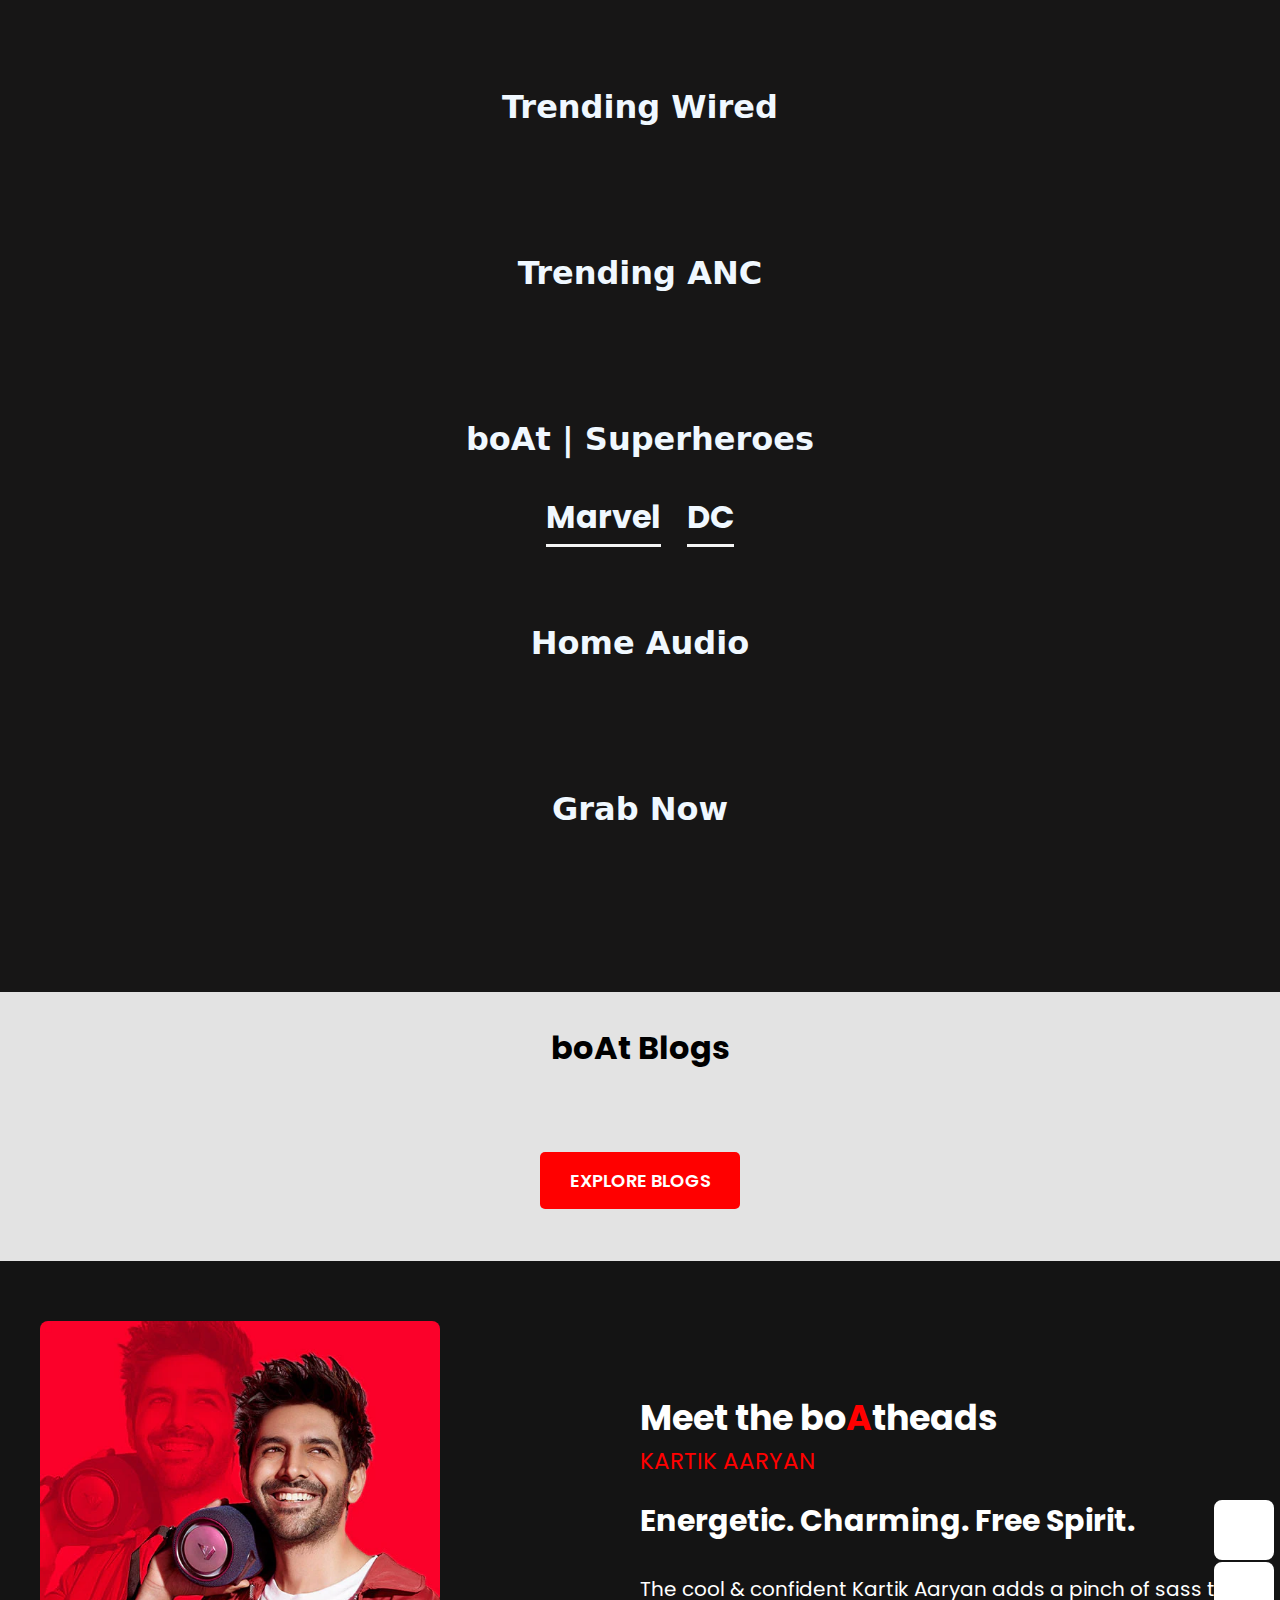
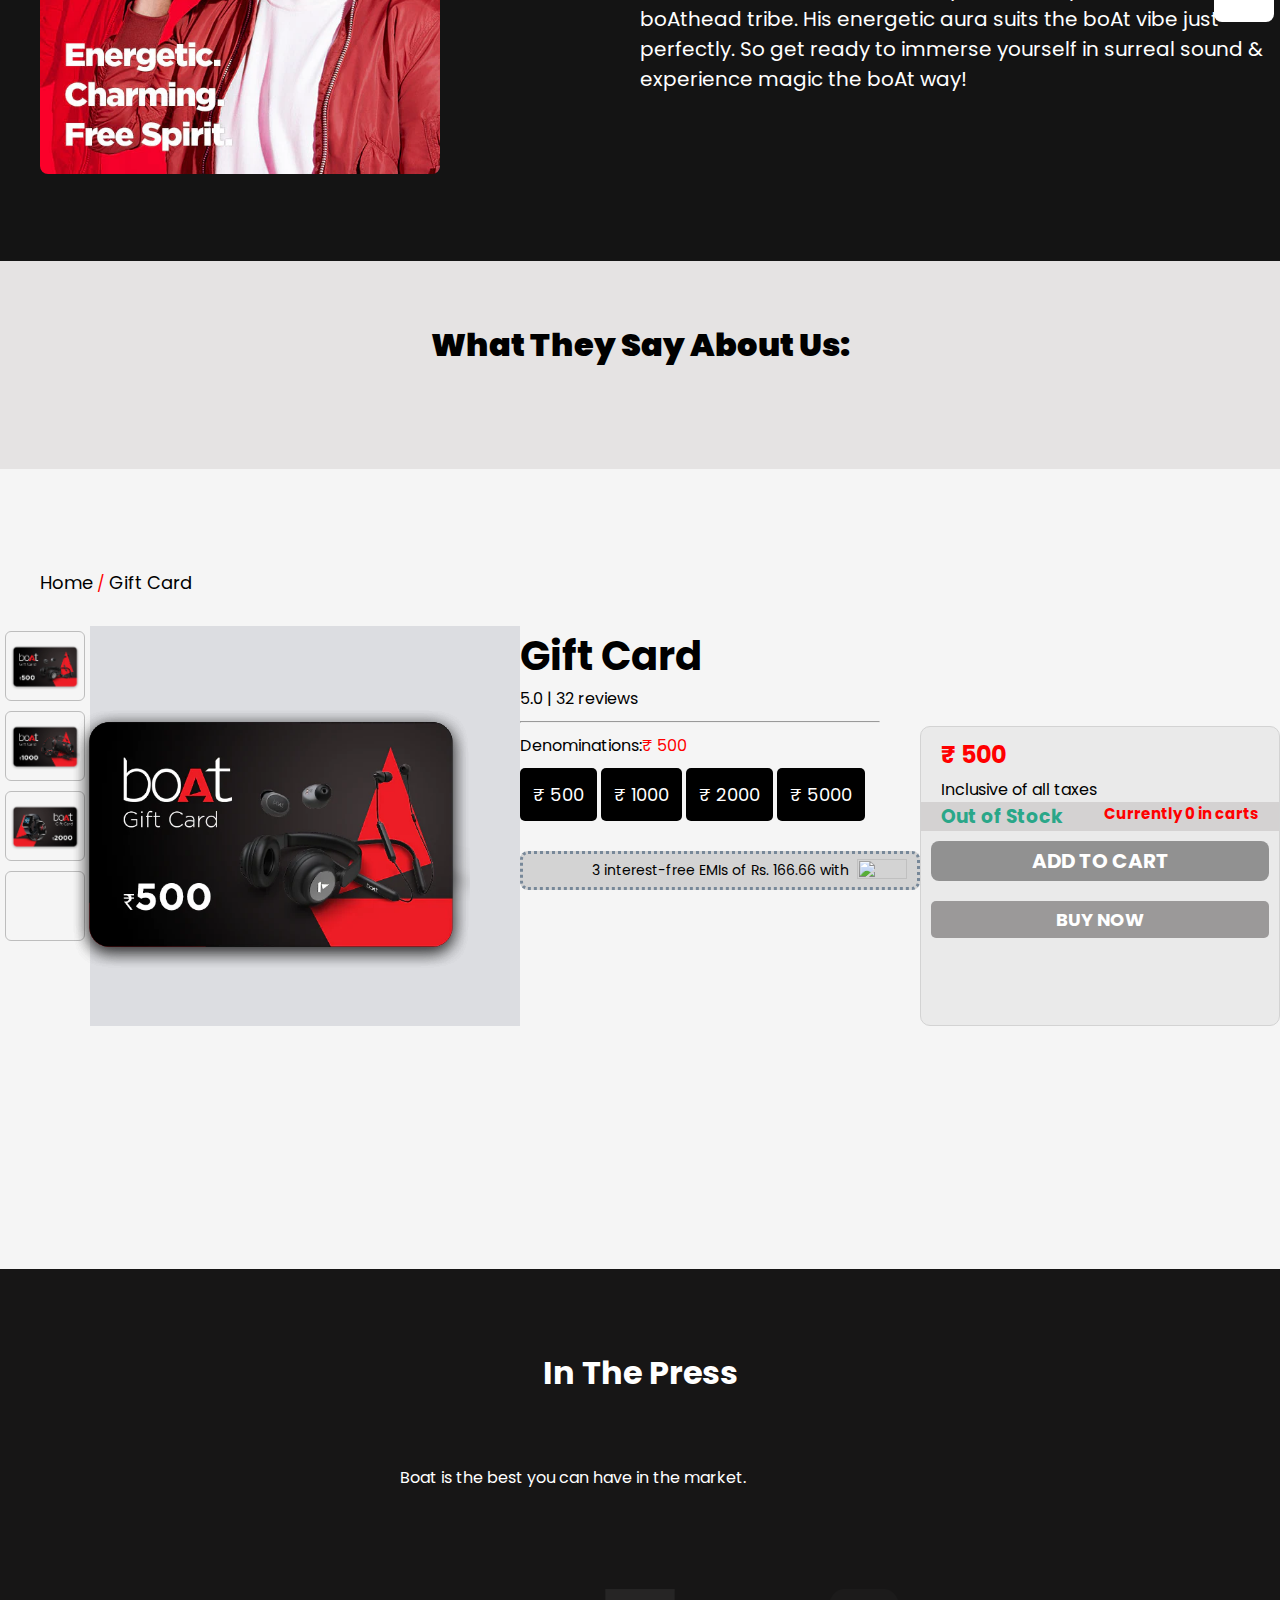
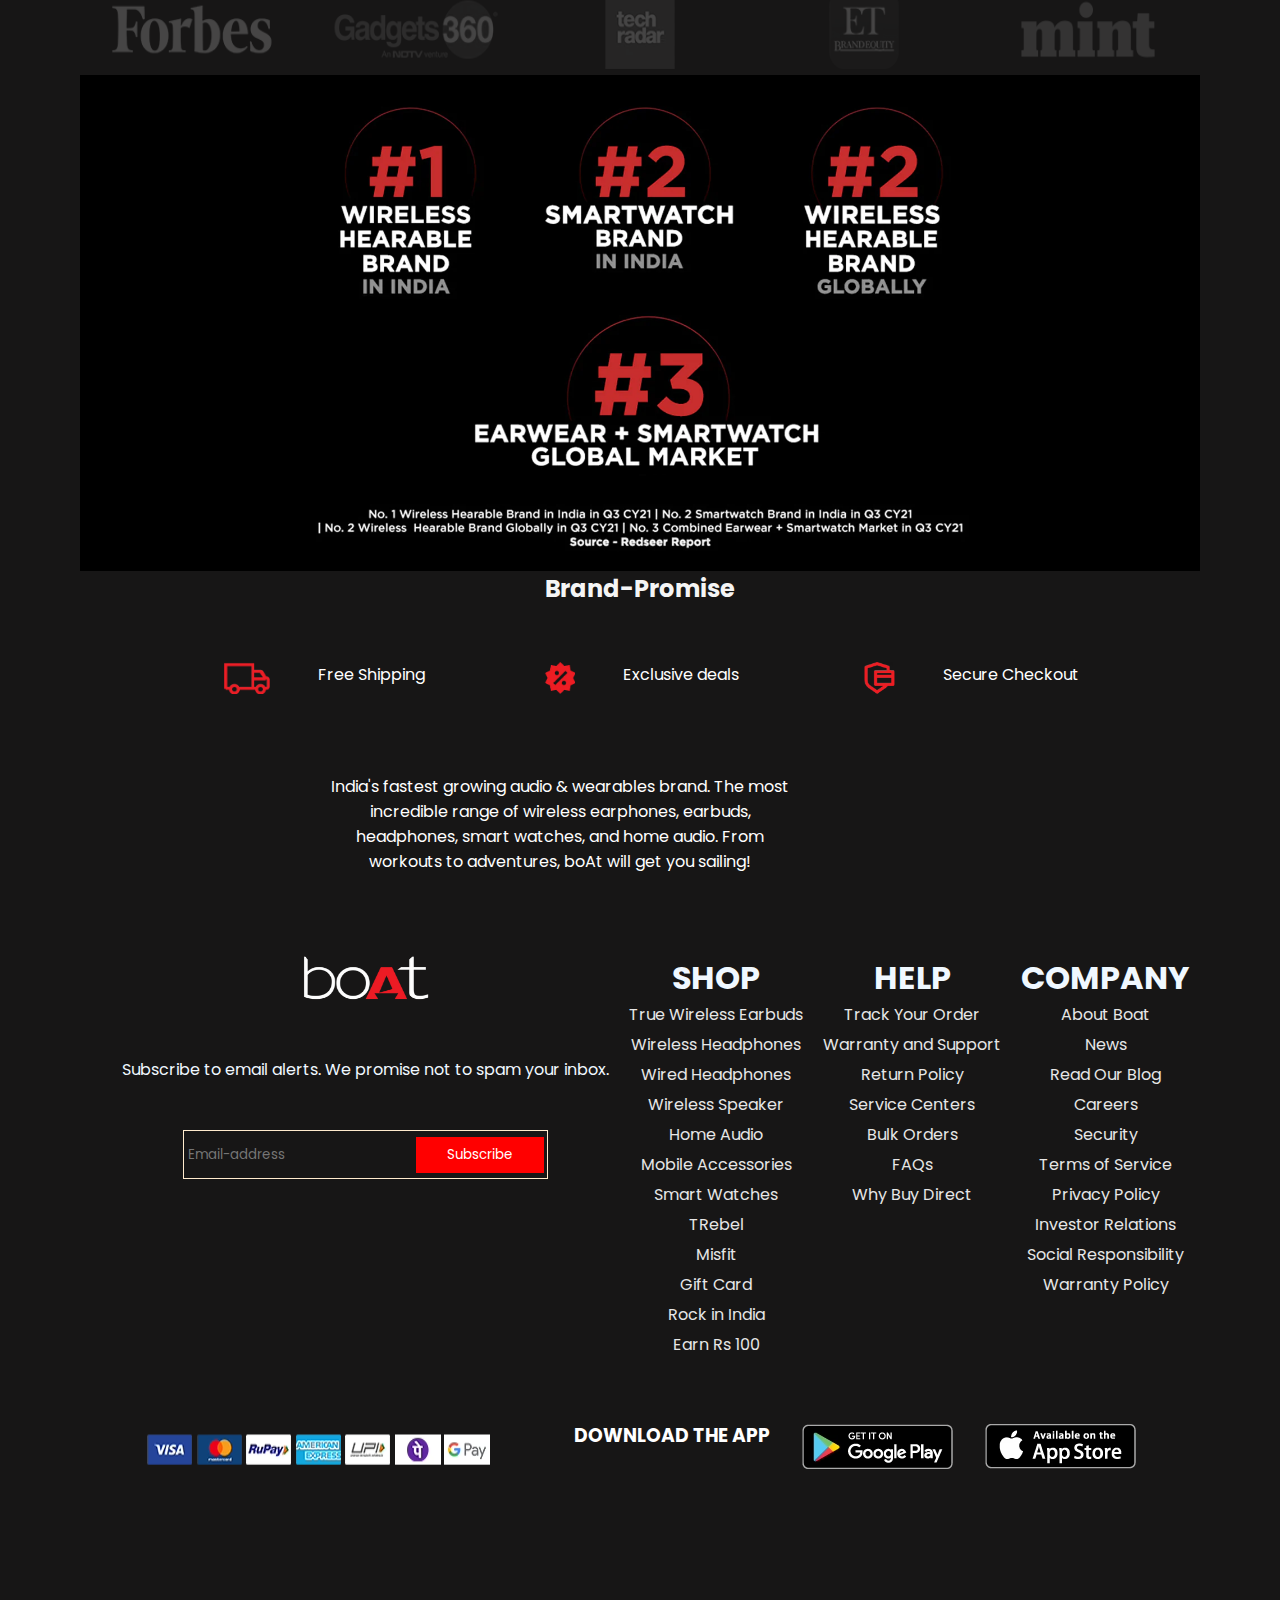
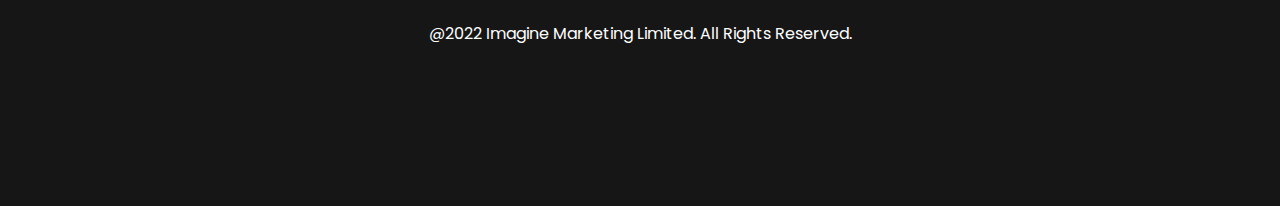
==== commit 1e4211d0: "changed port" ====
--- a/index.html
+++ b/index.html
@@ -378,7 +378,7 @@
           <div class="paaaay"><input type="radio" name="pay"><img src="./header-images/cashondelivery.png" alt="">
             <h4> COD</h4>
           </div>
-    
+   
         </div>
       </div>
         <div class="payment_Checkout_bottom">
@@ -412,7 +412,7 @@
         function enterKeyPressed(event){
           if(event.keyCode==13){
             divvv.innerHTML =""
-              fetch("http://localhost:3333/boat/Products", {
+              fetch("https://boat-backend-1ffa.onrender.com/boat/Products", {
                   method: "POST", // or 'PUT'
                   headers: {
                       "Content-Type": "application/json",
@@ -460,7 +460,7 @@
           
           buttonSSearch.addEventListener("click",function (){
               divvv.innerHTML =""
-              fetch("http://localhost:3333/boat/Products", {
+              fetch("https://boat-backend-1ffa.onrender.com/boat/Products", {
                   method: "POST", // or 'PUT'
                   headers: {
                       "Content-Type": "application/json",
--- a/index.css
+++ b/index.css
@@ -239,7 +239,7 @@
   font-size: small;
   font-weight: bolder;
   color: black;
-  width: 15rem;
+  width: 17rem;
   align-self: flex-start;
 }
 .cartWrap {
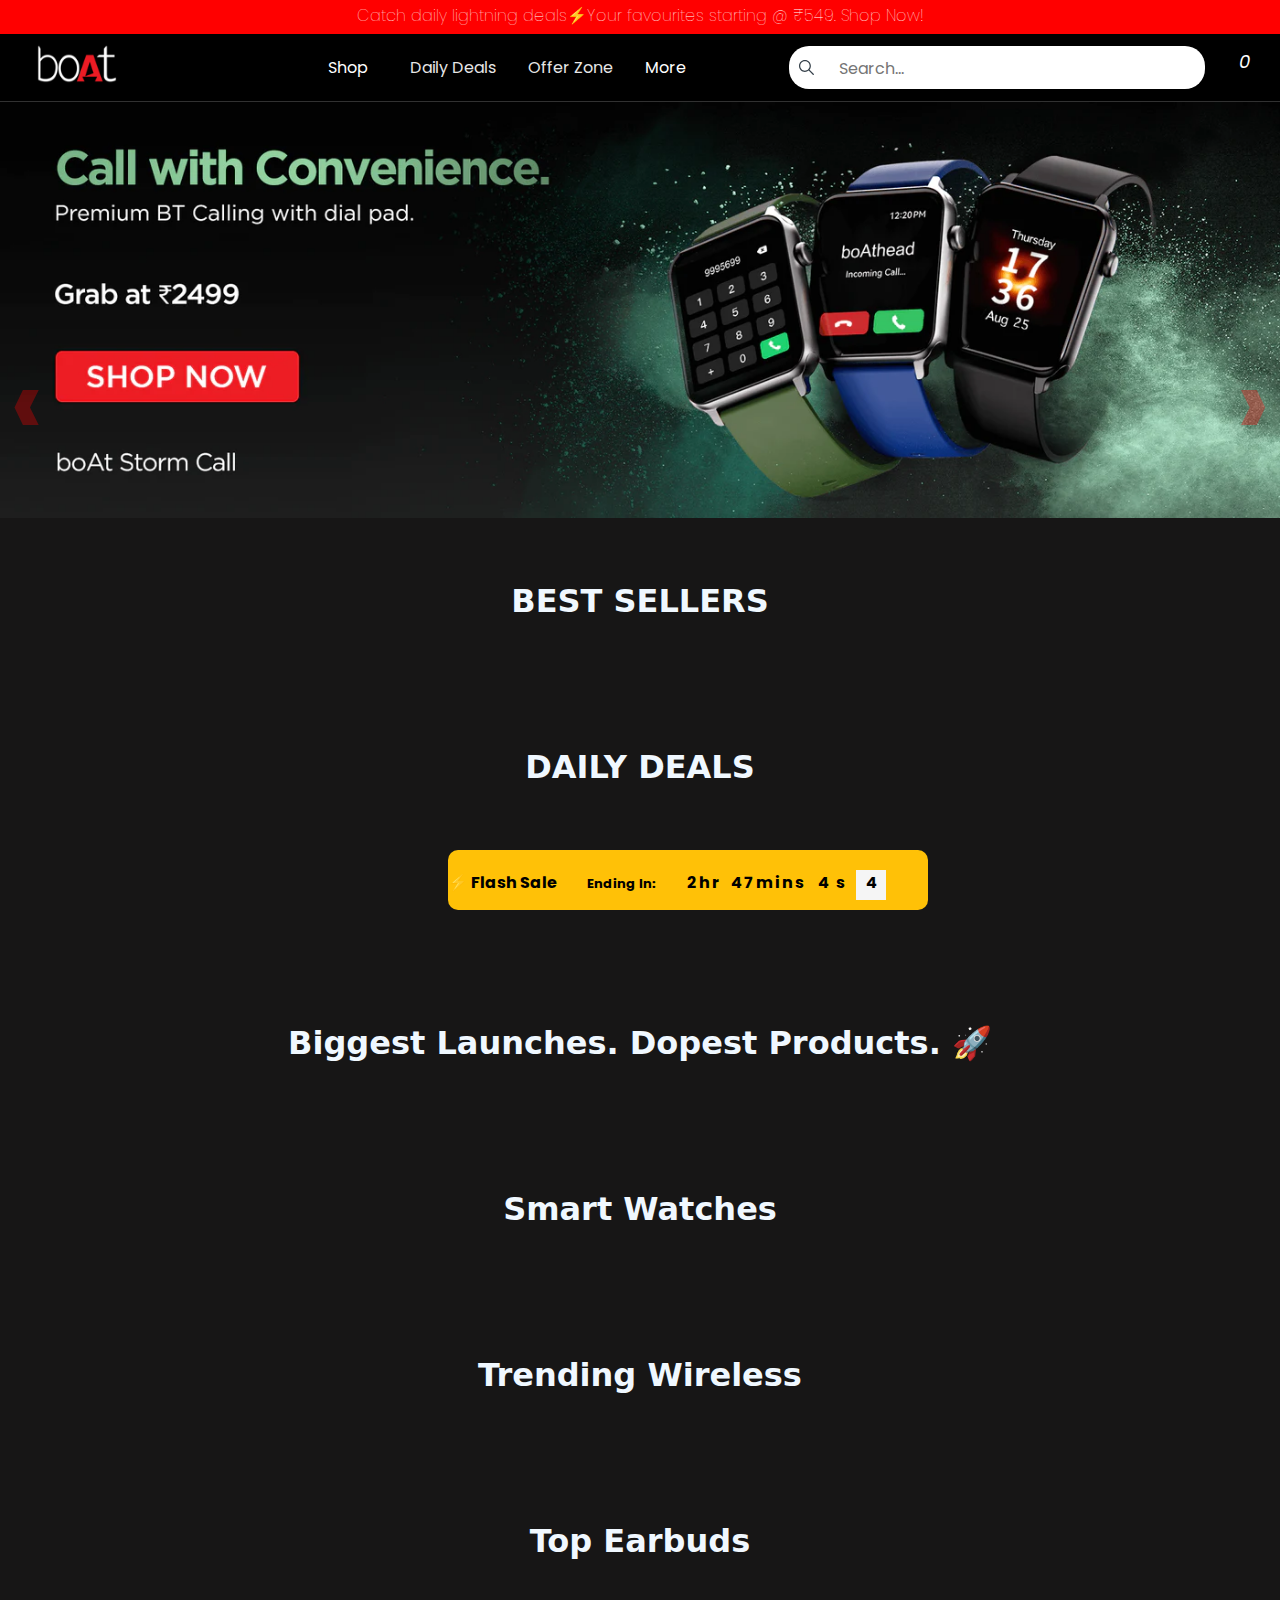
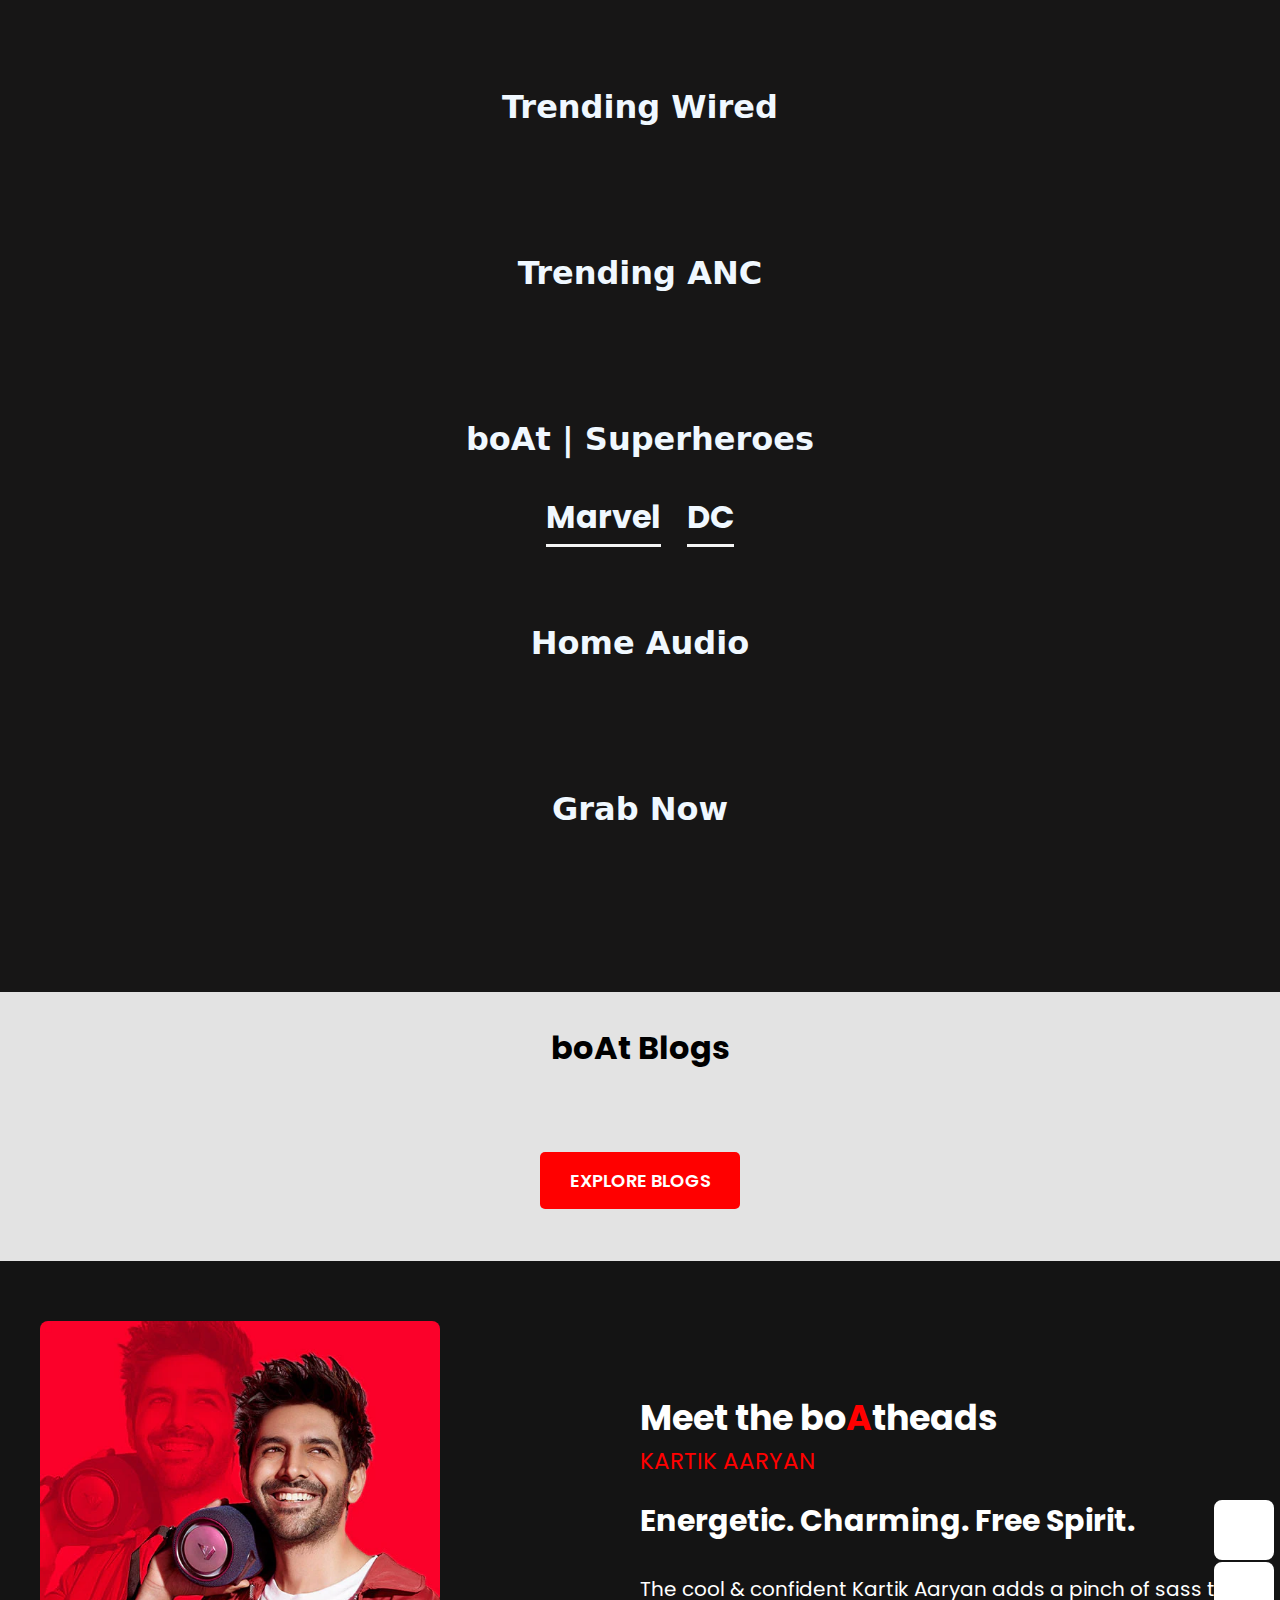
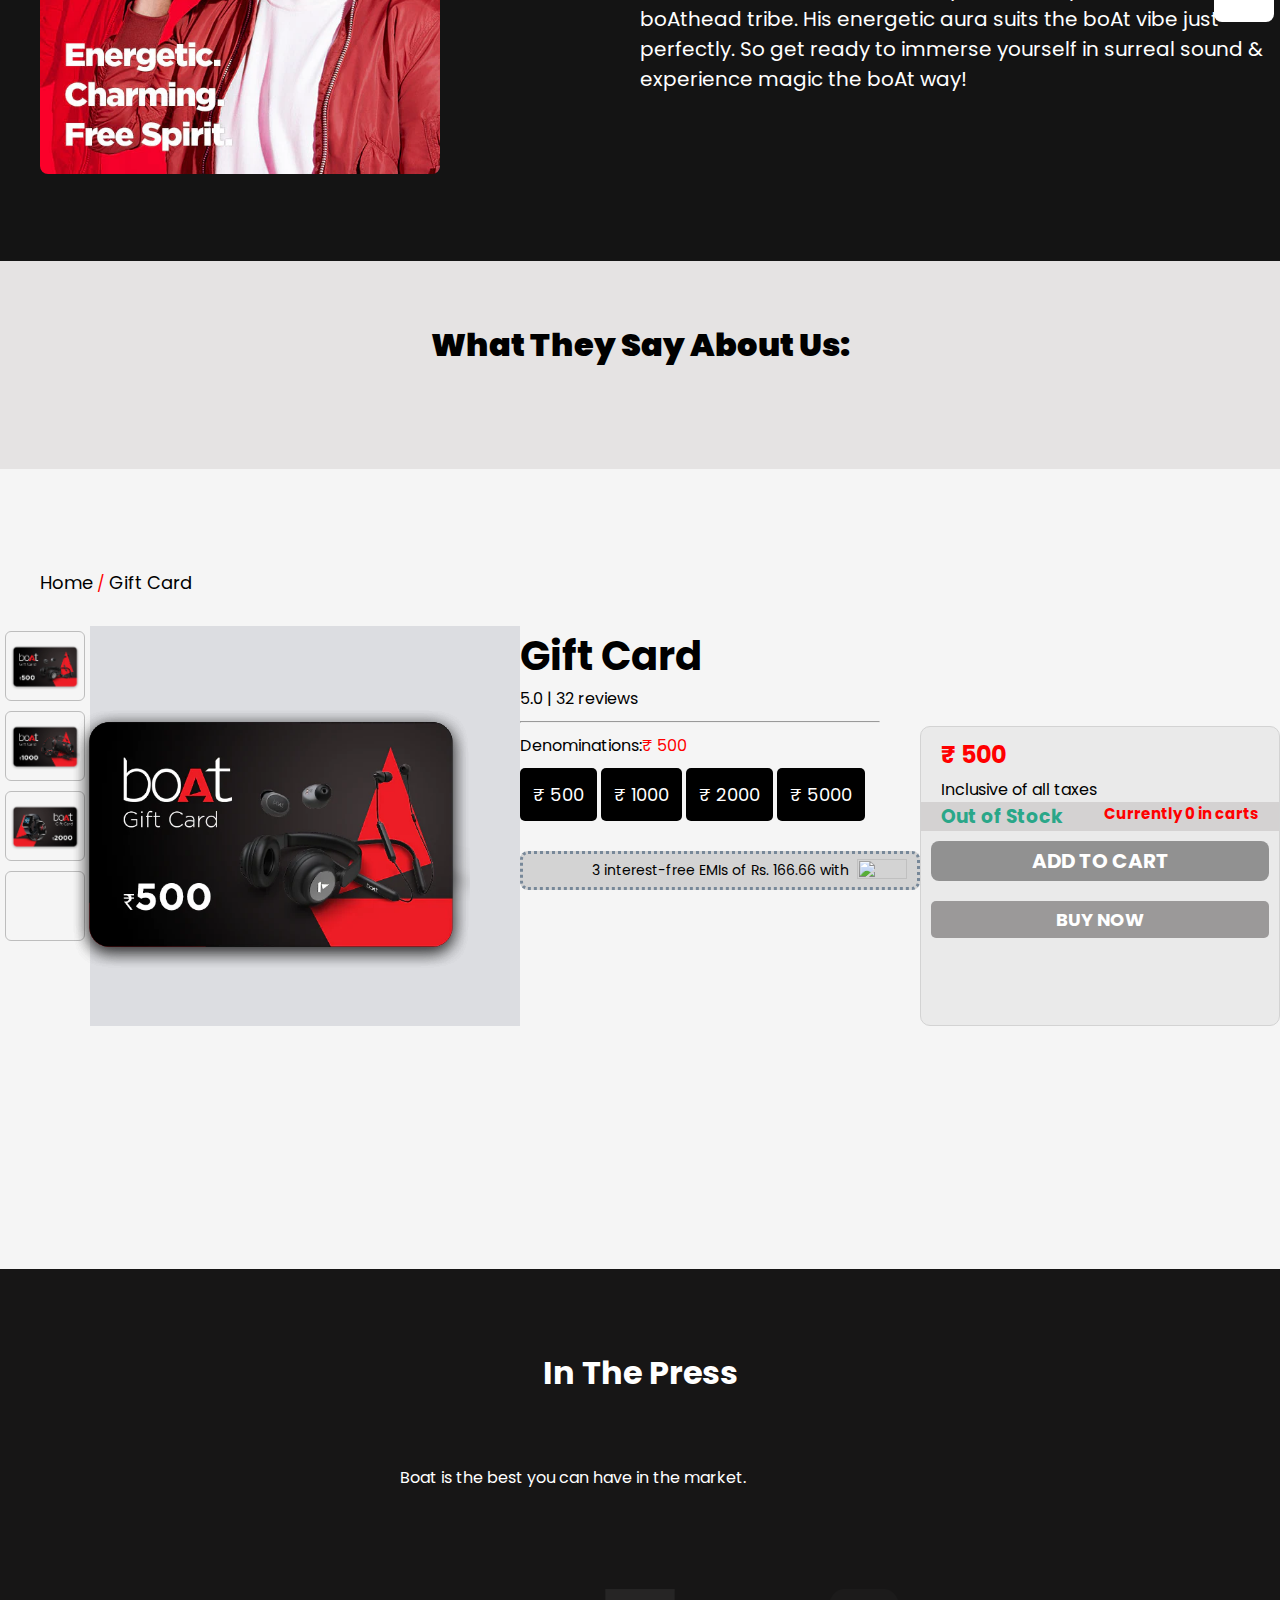
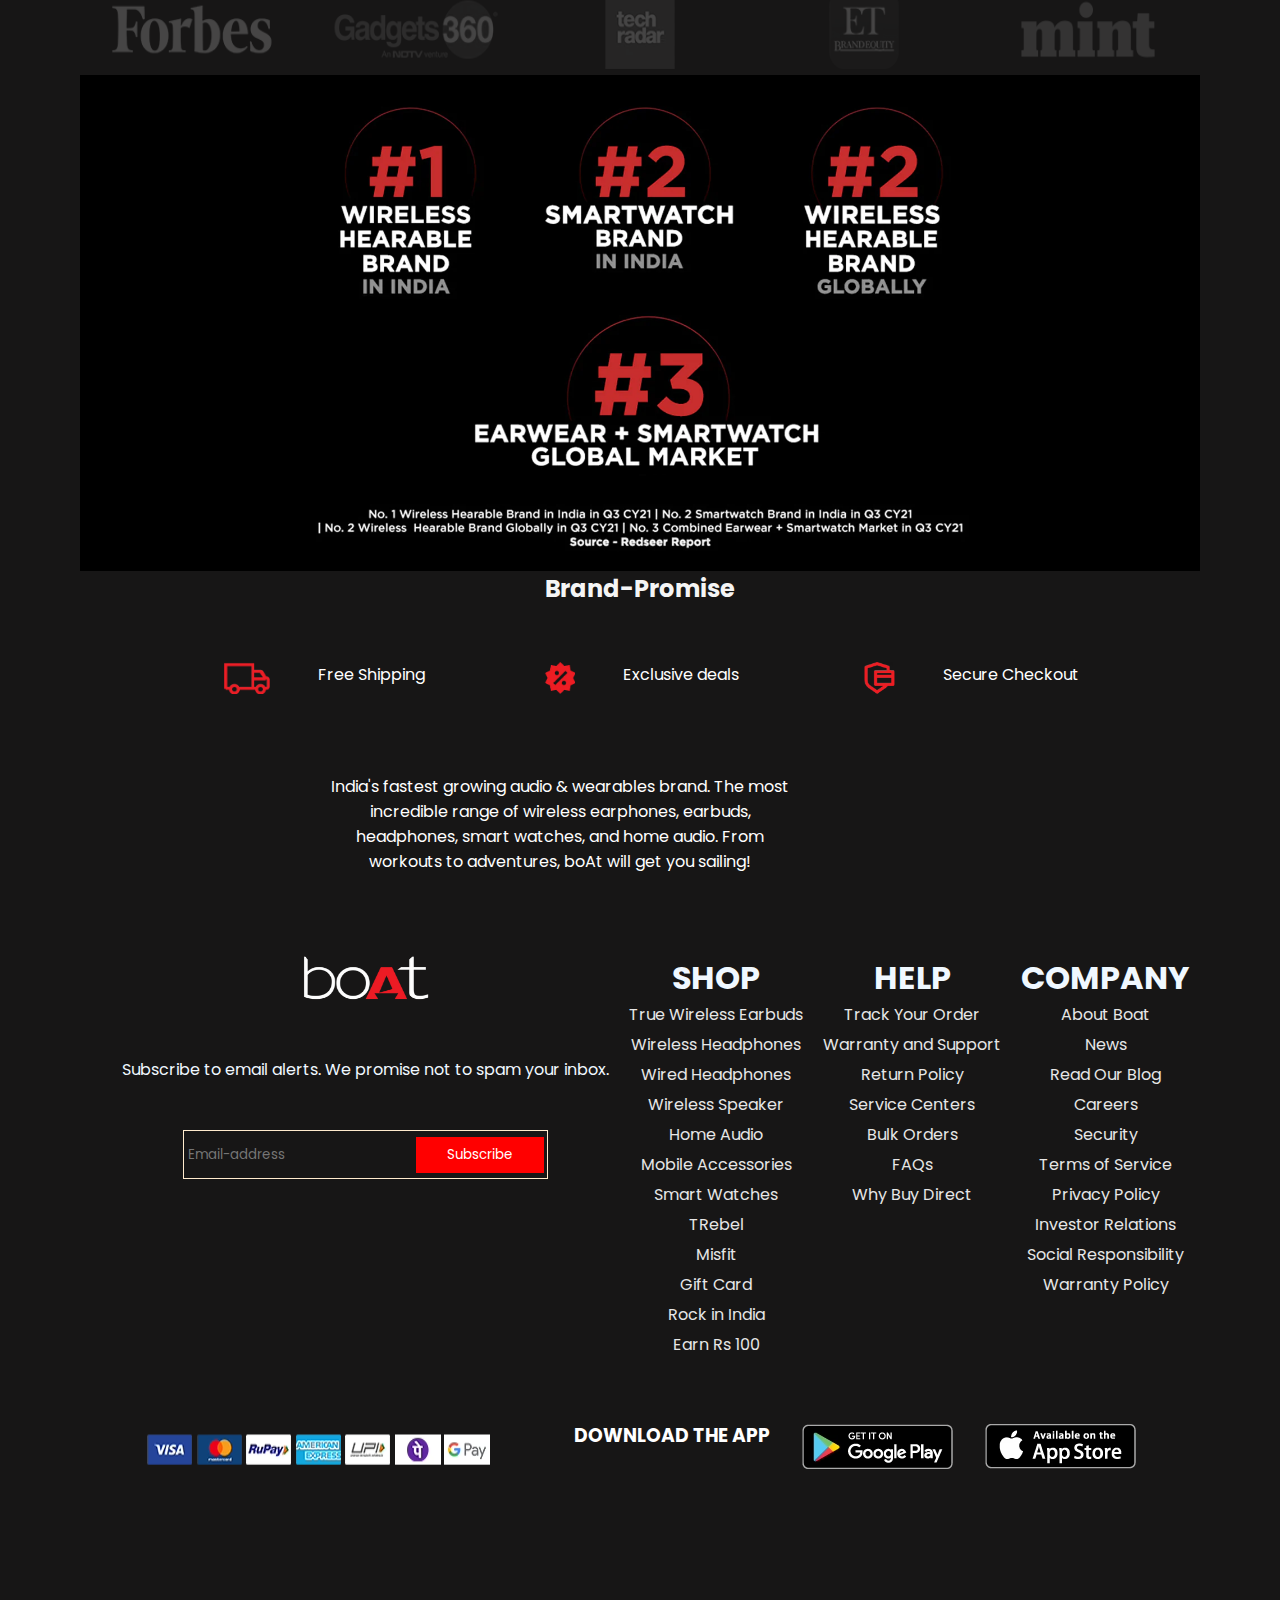
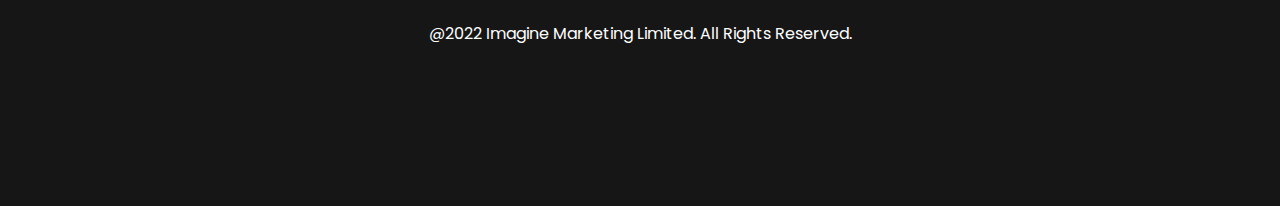
==== commit 7a120ffc: "added" ====
--- a/index.html
+++ b/index.html
@@ -10,11 +10,11 @@
       href="https://cdnjs.cloudflare.com/ajax/libs/animate.css/4.1.1/animate.min.css"
     />
     <link rel="stylesheet" href="./headers/header.css" />
-    <link rel="stylesheet" href="/index.css" />
-    <link rel="stylesheet" href="/body/style.css" />
-    <link rel="stylesheet" href="/headers/Giftcard/giftcard.css">
+    <link rel="stylesheet" href="./index.css" />
+    <link rel="stylesheet" href="./body/style.css" />
+    <link rel="stylesheet" href="./headers/Giftcard/giftcard.css">
     <link rel="stylesheet" href="./footer/style.css" />
-    <link id="new_tab" href="/index1.html" />
+    <link id="new_tab" href="./index1.html" />
     <link rel="stylesheet" href="./headers/searchbox.css">
     <script
       src="https://kit.fontawesome.com/6d08c22a70.js"
@@ -1030,8 +1030,8 @@
     </header>
     <script src="./headers/header.js"></script>
     <script src="./index.js"></script>
-    <script src="/body/body.js"></script>
-    <script src="/headers/Giftcard/giftcard.js"></script>
+    <script src="./body/body.js"></script>
+    <script src="./headers/Giftcard/giftcard.js"></script>
     <script src="./footer/script.js"></script>
     <script src="./cart.js"></script>
   </body>
